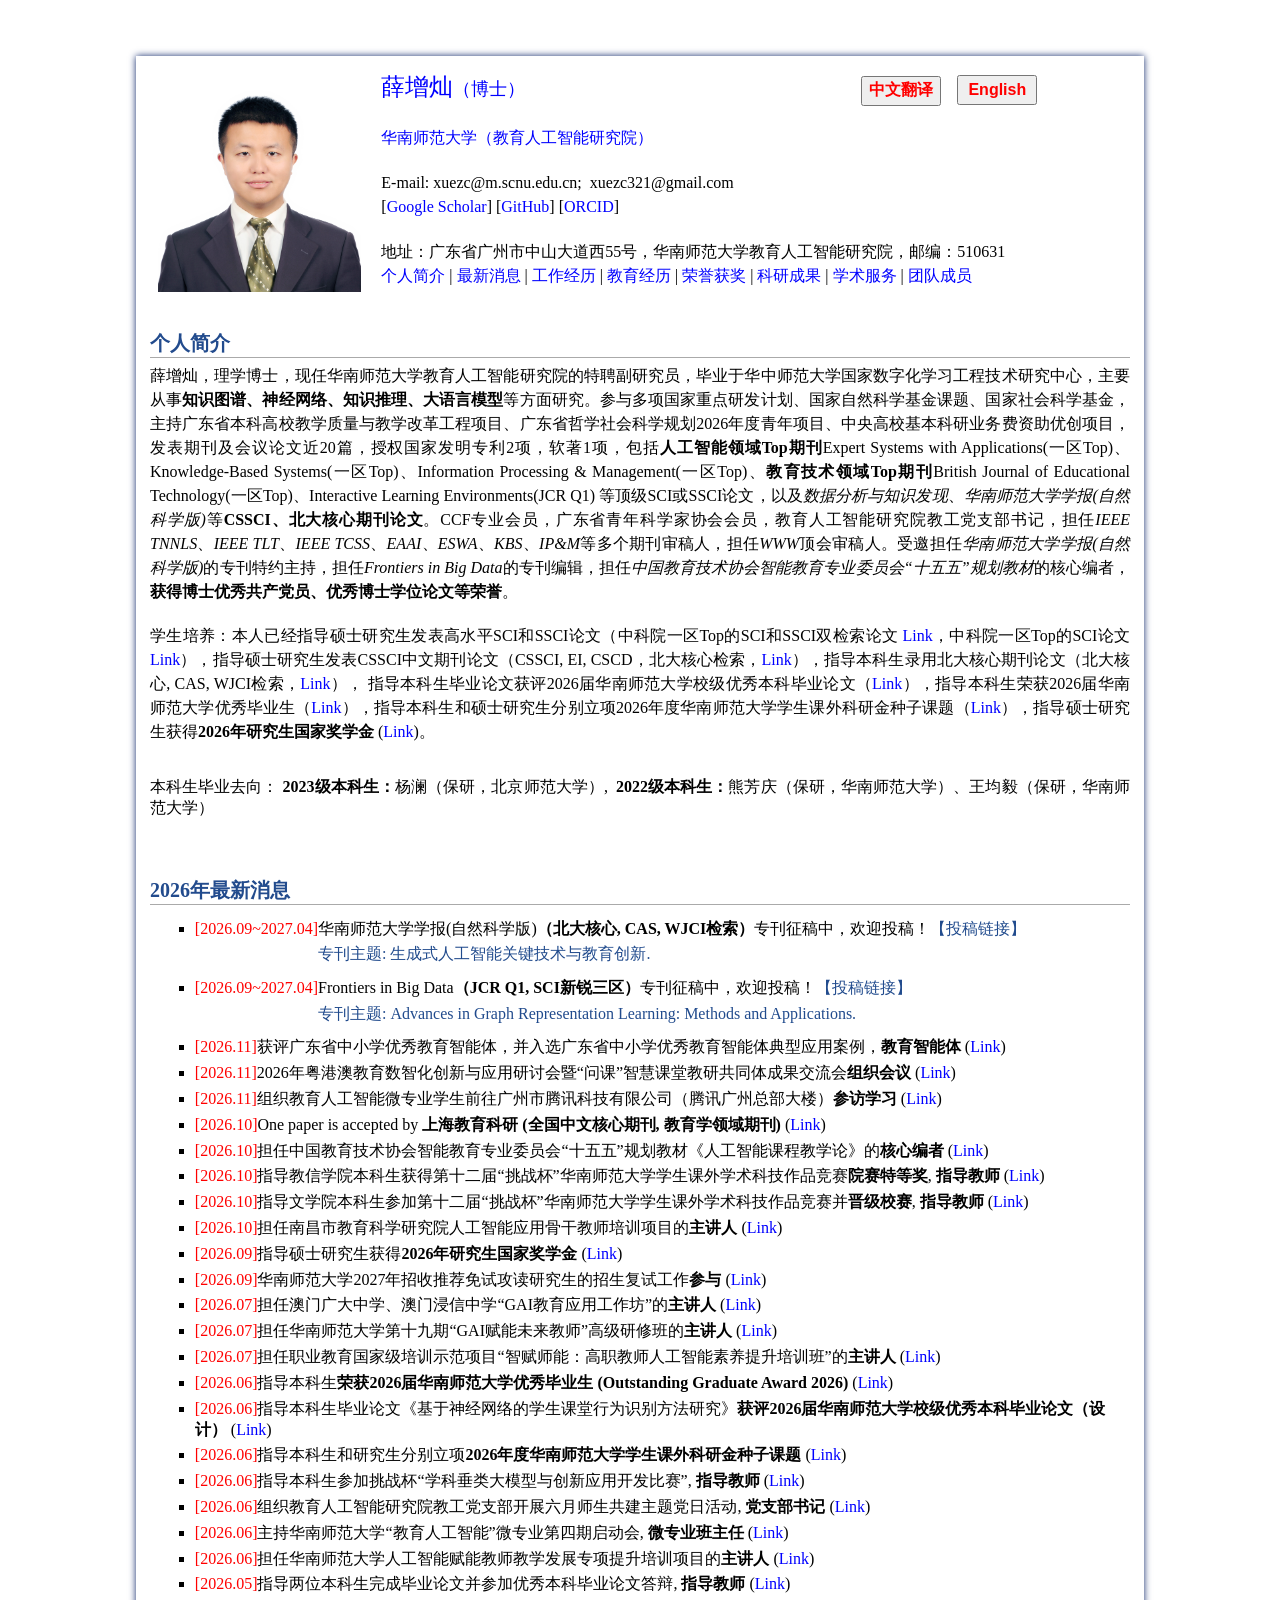
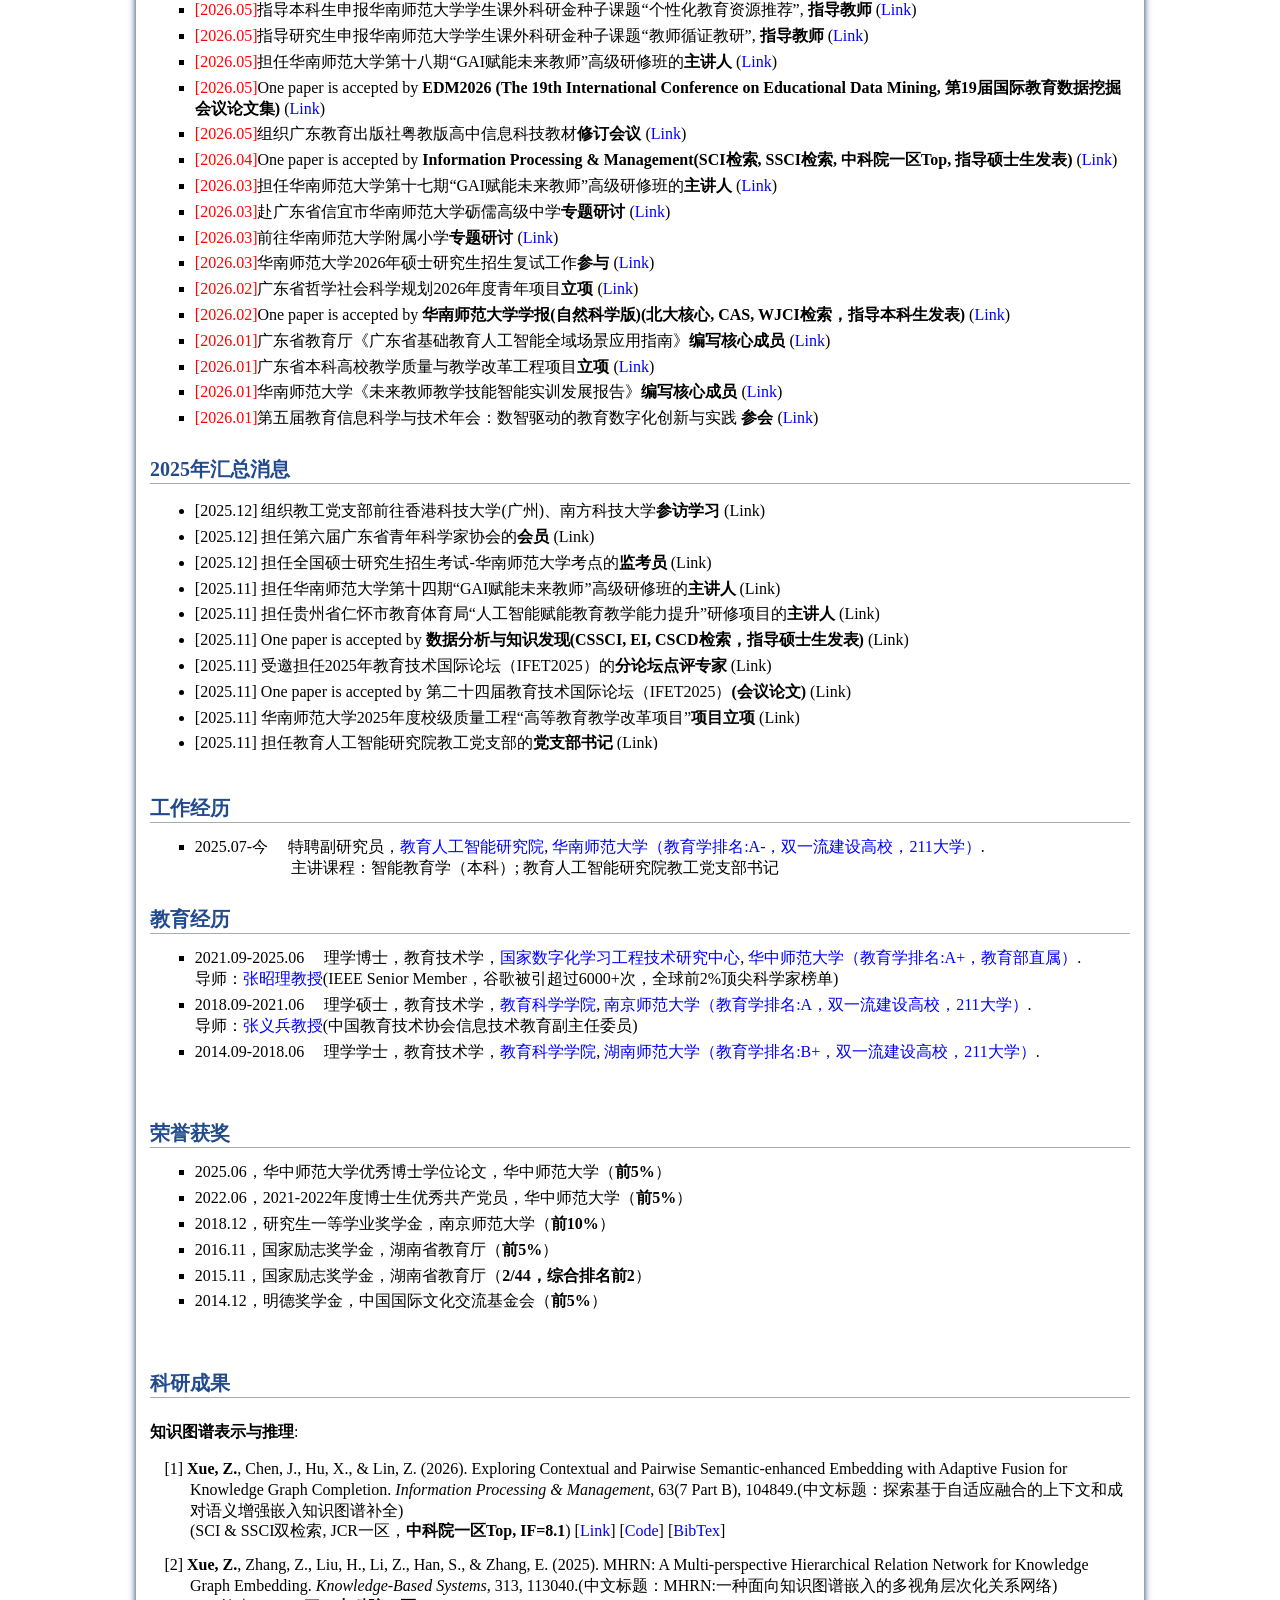
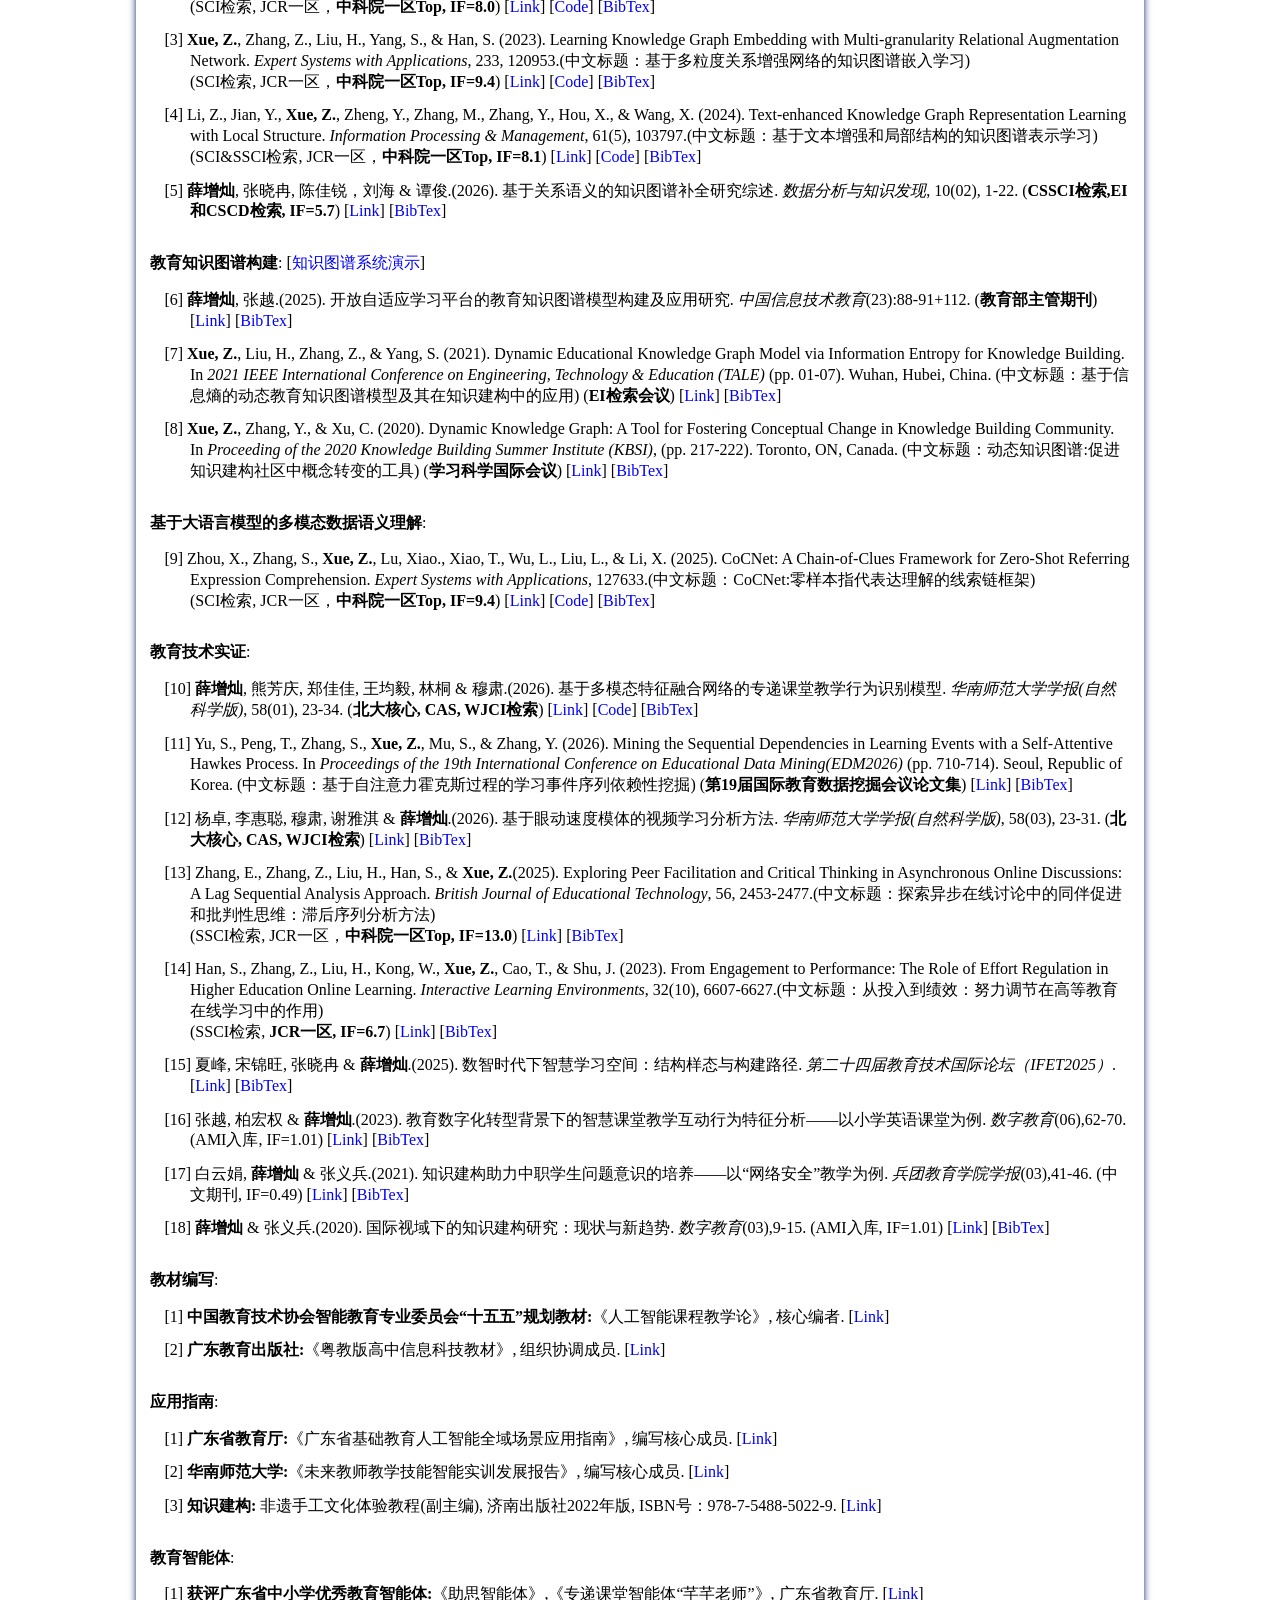
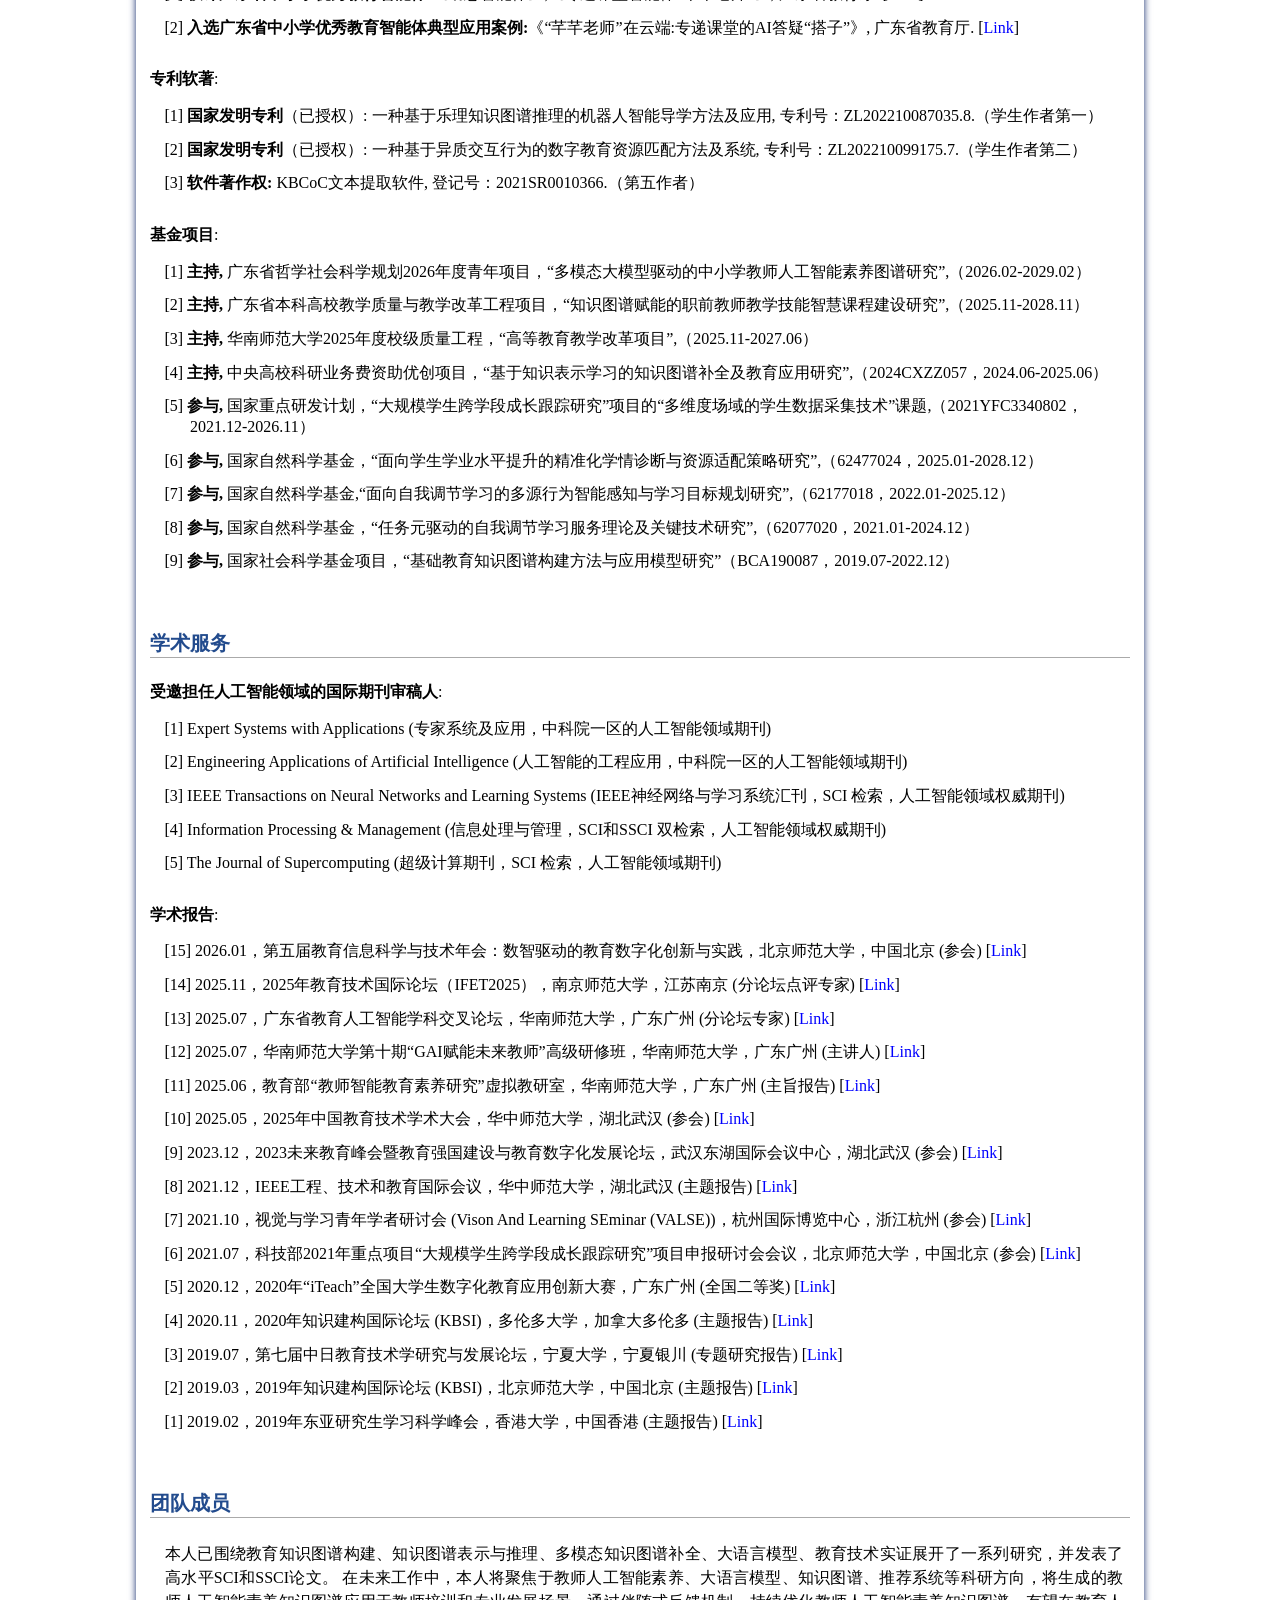
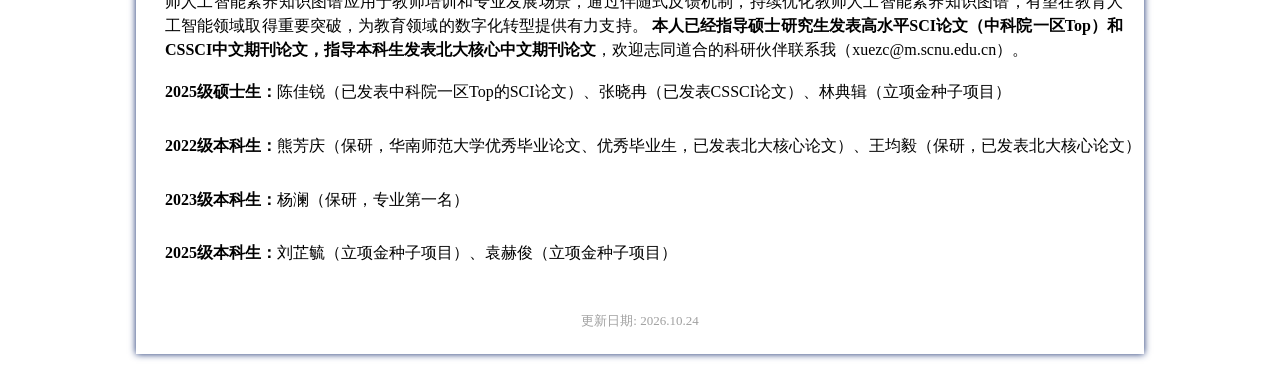
==== index.html @ 6c855728 "Update index.html" ====
<!DOCTYPE html PUBLIC "-//W3C//DTD XHTML 1.1//EN" "http://www.w3.org/TR/xhtml11/DTD/xhtml11.dtd">
<html xmlns="http://www.w3.org/1999/xhtml" xml:lang="en">
<head>
<meta name="robots" content="index, follow" />
<meta name="generator" content="jemdoc, see http://jemdoc.jaboc.net/" />
<meta http-equiv="Content-Type" content="text/html;charset=utf-8" />
<meta name="keywords" content="Zengcan Xue, Central China Normal University">
<link rel="stylesheet" href="./Files/jemdoc.css" type="text/css" />
<script src="jquery.min.js"></script>
<link rel="shortcut icon" href="./Files/favicon.ico">
<title>Zengcan Xue</title>
</head>
 
 
<body>

<a id="home" class="anchor"></a>
<div id="container"> 
<div class="container"> 

<table class="imgtable"><tr><td>

<a href="./"><img src="./Files/Zengcan_Xue.jpg" alt="" height="215px" /></a>&nbsp;</td>
<!-- <td align="left"><p><a href="./"><font size="5">薛增灿</font><font size="4"; font style="font-family:Microsoft YaHei">（博士研究生）</font><font size="4"></font></a><br /> -->
<td align="left"><p><a href="./"><font size="5">薛增灿</font><font size="4"; font style="font-family:Microsoft YaHei">（博士）</font></a>&emsp;&emsp;&emsp;&emsp;&emsp;&emsp;&emsp;&emsp;&emsp;&emsp;&emsp;&emsp;&emsp;&emsp;&emsp;&emsp;&emsp;&emsp;&emsp;&emsp;&emsp;<a href="./"><button style="height:30px; width:80px;"><font size="3" color="red"><b>中文翻译</b></font></button></a>&emsp;<a href="./eng.html"><button style="height:30px; width:80px;"><font size="3" color="red"><b>English</b></font></button></a><br />
<br />

<font style="line-height:1.5;">
<a href="https://www.scnu.edu.cn/" target="_blank">华南师范大学</a><a href="http://aied.scnu.edu.cn/" target="_blank">（教育人工智能研究院）</a><br />
<!-- <a href="http://nercel.ccnu.edu.cn/" target="_blank">国家数字化学习工程技术研究中心</a><br /> -->
</font>
<br />

<font style="line-height:1.5;">
E-mail: xuezc@m.scnu.edu.cn;&nbsp;&nbsp;xuezc321@gmail.com <br />
[<a href="https://scholar.google.com/citations?user=dB3uz4kAAAAJ&hl=en&oi=ao" target="_blank">Google Scholar</a>]
[<a href="https://github.com/zengcanxue/" target="_blank">GitHub</a>]
[<a href="https://orcid.org/0000-0002-0703-6036" target="_blank">ORCID</a>]

<!-- [<a href= "./Files/Zengcan_CV.pdf" target="_blank">中文简历PDF</a>]<br /> -->
<br />
</font>
<br />

<font style="line-height:1.5;">
地址：广东省广州市中山大道西55号，华南师范大学教育人工智能研究院，邮编：510631<br />
<class="staffshortcut">
 <A HREF="#Introduction">个人简介</A> |
 <A HREF="#News">最新消息</A> |
 <A HREF="#Work">工作经历</A> |
 <A HREF="#Education">教育经历</A> |
 <A HREF="#Awards">荣誉获奖</A> |
 <A HREF="#Publications">科研成果</A> |
 <!--<A HREF="#Future">未来研究</A> |-->
 <A HREF="#Services">学术服务</A> |
  <A HREF="#Students">团队成员</A> 
</font>
<br />
 

</td></tr></table>


<A NAME="Introduction"><h2>个人简介</h2></A>
<p style="text-align:justify; text-justify:inter-ideograph;">
<font style="line-height:1.5;">
薛增灿，理学博士，现任华南师范大学教育人工智能研究院的特聘副研究员，毕业于华中师范大学国家数字化学习工程技术研究中心，主要从事<b>知识图谱、神经网络、知识推理、大语言模型</b>等方面研究。参与多项国家重点研发计划、国家自然科学基金课题、国家社会科学基金，主持广东省本科高校教学质量与教学改革工程项目、广东省哲学社会科学规划2026年度青年项目、中央高校基本科研业务费资助优创项目，发表期刊及会议论文近20篇，授权国家发明专利2项，软著1项，包括<b>人工智能领域Top期刊</b>Expert Systems with Applications(一区Top)、Knowledge-Based Systems(一区Top)、Information Processing & Management(一区Top)、<b>教育技术领域Top期刊</b>British Journal of Educational Technology(一区Top)、Interactive Learning Environments(JCR Q1) 等顶级SCI或SSCI论文，以及<i>数据分析与知识发现</i>、<i>华南师范大学学报(自然科学版)</i>等<b>CSSCI、北大核心期刊论文</b>。CCF专业会员，广东省青年科学家协会会员，教育人工智能研究院教工党支部书记，担任<i>IEEE TNNLS</i>、<i>IEEE TLT</i>、<i>IEEE TCSS</i>、<i>EAAI</i>、<i>ESWA</i>、<i>KBS</i>、<i>IP&M</i>等多个期刊审稿人，担任<i>WWW</i>顶会审稿人。受邀担任<i>华南师范大学学报(自然科学版)</i>的专刊特约主持，担任<i>Frontiers in Big Data</i>的专刊编辑，担任<i>中国教育技术协会智能教育专业委员会“十五五”规划教材</i>的核心编者，<b>获得博士优秀共产党员、优秀博士学位论文等荣誉</b>。
</font>
<br/>
<br/>
<font style="line-height:1.5;">
学生培养：本人已经指导硕士研究生发表高水平SCI和SSCI论文（中科院一区Top的SCI和SSCI双检索论文 <a href="https://www.sciencedirect.com/science/article/pii/S0306457326002402" target="_blank">Link</a>，中科院一区Top的SCI论文 <a href="https://doi.org/10.1016/j.eswa.2025.127633" target="_blank">Link</a>），指导硕士研究生发表CSSCI中文期刊论文（CSSCI, EI, CSCD，北大核心检索，<a href="https://kns.cnki.net/kcms2/article/abstract?v=Jz5IuRg0t00qOaE8B2vV1NI0uGMBuKO5TXzwONFJlWpHMwQhNzYSnb8H0MWw3aN_8jAm45rh27cLYdLhxSb_n9RW2fpgFsH2IvSWLrShPOfHFBR6bCMyisrPWB6TLQDvsoUJpEBCiCn0gcq2G5BkG4WHeTFyDZqblWwVcbQ0Ucm1uar3Nib1lA==&uniplatform=NZKPT&language=CHS" target="_blank">Link</a>），指导本科生录用北大核心期刊论文（北大核心, CAS, WJCI检索，<a href="https://kns.cnki.net/kcms2/article/abstract?v=Omth-A4cfW8BmVZ5CAUQNZ56dzGfHE8_13Sm17bN_2MuZ6y2biBBtGRUne25nlgehoUlIAHpu5E6QihSa3vQSSGb6EAKPgG9rXBCT891HOFe0eBJECBEwxuKi8D3rgzMcvb-wVkEdJu-21Y0lCBiKxcYEa39FBMUYQfR-XjJ7TYhkEr_bkqvSg==&uniplatform=NZKPT&language=CHS" target="_blank">Link</a>），
指导本科生毕业论文获评2026届华南师范大学校级优秀本科毕业论文（<a href="https://jw.scnu.edu.cn/" target="_blank">Link</a>），指导本科生荣获2026届华南师范大学优秀毕业生（<a href="https://jw.scnu.edu.cn/" target="_blank">Link</a>），指导本科生和硕士研究生分别立项2026年度华南师范大学学生课外科研金种子课题（<a href="https://youth.scnu.edu.cn/announce/2026/0605/19090.html" target="_blank">Link</a>），指导硕士研究生获得<b>2026年研究生国家奖学金</b> (<a href="https://statics.scnu.edu.cn/pics/xsb/2025/0704/1751593752340362.pdf" target="_blank">Link</a>)。
</font>
 

<p style="text-align:justify; text-justify:inter-ideograph; padding-top:20px">
 本科生毕业去向：
    <b>2023级本科生：</b>杨澜（保研，北京师范大学）,&nbsp;
    <b>2022级本科生：</b>熊芳庆（保研，华南师范大学）、王均毅（保研，华南师范大学）
</p>

 
</p>
<br />

 
<A NAME="News"><h2>2026年最新消息</h2></A>
<ul>
<li> <font color="#FF0000">[2026.09~2027.04]</font>华南师范大学学报(自然科学版)<b>（北大核心, CAS, WJCI检索）</b>专刊征稿中，欢迎投稿！<a href="https://hnsf.cbpt.cnki.net/EditorE2N/index.aspx?t=1" target="_blank" style="color:#214b8d;">【投稿链接】</a></li>

<p>&nbsp;&nbsp;&nbsp;&nbsp;&nbsp;&nbsp;&nbsp;&nbsp;&nbsp;&nbsp;&nbsp;&nbsp;&nbsp;&nbsp;&nbsp;&nbsp;&nbsp;&nbsp;&nbsp;&nbsp;&nbsp;&nbsp;&nbsp;&nbsp;&nbsp;&nbsp;&nbsp;&nbsp;&nbsp;&nbsp;&nbsp;&nbsp;<a href="https://mp.weixin.qq.com/s/dhhjIxpAhI9_5QtCAtpYKg?scene=1" target="_blank" style="color:#214b8d;">专刊主题: 生成式人工智能关键技术与教育创新.</a></p>

<li> <font color="#FF0000">[2026.09~2027.04]</font>Frontiers in Big Data<b>（JCR Q1, SCI新锐三区）</b>专刊征稿中，欢迎投稿！<a href="https://www.frontiersin.org/research-topics/86587/advances-in-graph-representation-learning-methods-and-applications" target="_blank" style="color:#214b8d;">【投稿链接】</a></li>

<p>&nbsp;&nbsp;&nbsp;&nbsp;&nbsp;&nbsp;&nbsp;&nbsp;&nbsp;&nbsp;&nbsp;&nbsp;&nbsp;&nbsp;&nbsp;&nbsp;&nbsp;&nbsp;&nbsp;&nbsp;&nbsp;&nbsp;&nbsp;&nbsp;&nbsp;&nbsp;&nbsp;&nbsp;&nbsp;&nbsp;&nbsp;&nbsp;<a href="https://mp.weixin.qq.com/s/-kBjruR7-q_QPgoQYM0x0g" target="_blank" style="color:#214b8d;">专刊主题: Advances in Graph Representation Learning: Methods and Applications.</a></p>
 
 <!--<li> <font color="#FF0000">[2026.08]</font>One paper is accepted by <b>华南师范大学学报(自然科学版)(北大核心, CAS, WJCI检索)</b> (<a href="https://kns.cnki.net/kcms2/article/abstract?v=aklyyih3bOfx5nlSkutKYuiJFiMiVUjAxCIxG3WybQVW0e2ov8IcUd7Oj8bmKcLYLIyPll8EdSq4kB_IhNko5zE2PCiQjnVkNBuxwek0f1eHakAyDch667L7RoP3UAOiPR64fKur-weh_jKK8OSEWqh9GYoyNCu2HJZAwy-ke30fee_-aMWuow==&uniplatform=NZKPT&language=CHS" target="_blank">Link</a>) </li>-->
 <li> <font color="#FF0000">[2026.11]</font>获评广东省中小学优秀教育智能体，并入选广东省中小学优秀教育智能体典型应用案例，<b>教育智能体</b> (<a href="https://edu.gd.gov.cn/zwgknew/gsgg/content/post_4978723.html" target="_blank">Link</a>) </li>
 
 <li> <font color="#FF0000">[2026.11]</font>2026年粤港澳教育数智化创新与应用研讨会暨“问课”智慧课堂教研共同体成果交流会<b>组织会议</b> (<a href="http://gd.news.cn/20261108/170afb16802241ccbb5617ad156cd0df/c.html" target="_blank">Link</a>) </li>
 
 <li> <font color="#FF0000">[2026.11]</font>组织教育人工智能微专业学生前往广州市腾讯科技有限公司（腾讯广州总部大楼）<b>参访学习</b> (<a href="https://www.tencent.com/" target="_blank">Link</a>) </li>

 <li> <font color="#FF0000">[2026.10]</font>One paper is accepted by <b>上海教育科研 (全国中文核心期刊, 教育学领域期刊)</b> (<a href="https://navi.cnki.net/knavi/detail?p=aheN1OJ9hiUxdtqmoTFsPtIbt1MlkB3kwPOrSA44vLWgd0QzJFfJoEnbNgJgWhK1yrw80gpbq4keh6lcQViwl5kylCPAuWpiv_0KrONdnCk=" target="_blank">Link</a>) </li>

 <li> <font color="#FF0000">[2026.10]</font>担任中国教育技术协会智能教育专业委员会“十五五”规划教材《人工智能课程教学论》的<b>核心编者</b> (<a href="https://mp.weixin.qq.com/s/7NY-LtolZcdZoAGtXkT17g" target="_blank">Link</a>) </li>

 <li> <font color="#FF0000">[2026.10]</font>指导教信学院本科生获得第十二届“挑战杯”华南师范大学学生课外学术科技作品竞赛<b>院赛特等奖</b>, <b>指导教师</b> (<a href="https://youth.scnu.edu.cn/announce/2026/0929/19293.html" target="_blank">Link</a>) </li>

 <li> <font color="#FF0000">[2026.10]</font>指导文学院本科生参加第十二届“挑战杯”华南师范大学学生课外学术科技作品竞赛并<b>晋级校赛</b>, <b>指导教师</b> (<a href="https://youth.scnu.edu.cn/announce/2026/0929/19293.html" target="_blank">Link</a>) </li>

 <li> <font color="#FF0000">[2026.10]</font>担任南昌市教育科学研究院人工智能应用骨干教师培训项目的<b>主讲人</b> (<a href="https://ncjy.nceduc.cn/info/1059/1415.htm" target="_blank">Link</a>) </li>

 <li> <font color="#FF0000">[2026.09]</font>指导硕士研究生获得<b>2026年研究生国家奖学金</b> (<a href="https://statics.scnu.edu.cn/pics/xsb/2025/0704/1751593752340362.pdf" target="_blank">Link</a>) </li>

 <li> <font color="#FF0000">[2026.09]</font>华南师范大学2027年招收推荐免试攻读研究生的招生复试工作<b>参与</b> (<a href="http://site.scnu.edu.cn/a/20260916/2352.html" target="_blank">Link</a>) </li>

 <li> <font color="#FF0000">[2026.07]</font>担任澳门广大中学、澳门浸信中学“GAI教育应用工作坊”的<b>主讲人</b> (<a href="http://aied.scnu.edu.cn/a/20260725/887.html" target="_blank">Link</a>) </li>

<li> <font color="#FF0000">[2026.07]</font>担任华南师范大学第十九期“GAI赋能未来教师”高级研修班的<b>主讲人</b> (<a href="http://aied.scnu.edu.cn/a/20260723/845.html" target="_blank">Link</a>) </li>

<li> <font color="#FF0000">[2026.07]</font>担任职业教育国家级培训示范项目“智赋师能：高职教师人工智能素养提升培训班”的<b>主讲人</b> (<a href="https://teacher.vocational.smartedu.cn/h/subject/pxsfxm/" target="_blank">Link</a>) </li>

<li> <font color="#FF0000">[2026.06]</font>指导本科生<b>荣获2026届华南师范大学优秀毕业生 (Outstanding Graduate Award 2026)</b> (<a href="https://jw.scnu.edu.cn/" target="_blank">Link</a>) </li>

<li> <font color="#FF0000">[2026.06]</font>指导本科生毕业论文《基于神经网络的学生课堂行为识别方法研究》<b>获评2026届华南师范大学校级优秀本科毕业论文（设计）</b> (<a href="https://jw.scnu.edu.cn/" target="_blank">Link</a>) </li>

<li> <font color="#FF0000">[2026.06]</font>指导本科生和研究生分别立项<b>2026年度华南师范大学学生课外科研金种子课题</b> (<a href="https://youth.scnu.edu.cn/announce/2026/0605/19090.html" target="_blank">Link</a>) </li>

<li> <font color="#FF0000">[2026.06]</font>指导本科生参加挑战杯“学科垂类大模型与创新应用开发比赛”, <b>指导教师</b> (<a href="https://youth.scnu.edu.cn/announce/2026/0430/19032.html" target="_blank">Link</a>) </li>

<li> <font color="#FF0000">[2026.06]</font>组织教育人工智能研究院教工党支部开展六月师生共建主题党日活动, <b>党支部书记</b> (<a href="http://aied.scnu.edu.cn/a/20260626/833.html" target="_blank">Link</a>) </li>

<li> <font color="#FF0000">[2026.06]</font>主持华南师范大学“教育人工智能”微专业第四期启动会, <b>微专业班主任</b> (<a href="http://aied.scnu.edu.cn/a/20260616/829.html" target="_blank">Link</a>) </li>
 
<li> <font color="#FF0000">[2026.06]</font>担任华南师范大学人工智能赋能教师教学发展专项提升培训项目的<b>主讲人</b> (<a href="https://news.scnu.edu.cn/73081/4" target="_blank">Link</a>) </li>

<li> <font color="#FF0000">[2026.05]</font>指导两位本科生完成毕业论文并参加优秀本科毕业论文答辩, <b>指导教师</b> (<a href="https://lib.scnu.edu.cn/resource/xueweilunwen/guancangzhibenxueweilunwenfenb/" target="_blank">Link</a>) </li>

<li> <font color="#FF0000">[2026.05]</font>指导本科生申报华南师范大学学生课外科研金种子课题“个性化教育资源推荐”, <b>指导教师</b> (<a href="https://youth.scnu.edu.cn/announce/2026/0407/19006.html" target="_blank">Link</a>) </li>

<li> <font color="#FF0000">[2026.05]</font>指导研究生申报华南师范大学学生课外科研金种子课题“教师循证教研”, <b>指导教师</b> (<a href="https://youth.scnu.edu.cn/announce/2026/0407/19006.html" target="_blank">Link</a>) </li>
 
<li> <font color="#FF0000">[2026.05]</font>担任华南师范大学第十八期“GAI赋能未来教师”高级研修班的<b>主讲人</b> (<a href="http://aied.scnu.edu.cn/a/20260518/809.html" target="_blank">Link</a>) </li>

<li> <font color="#FF0000">[2026.05]</font>One paper is accepted by <b>EDM2026 (The 19th International Conference on Educational Data Mining, 第19届国际教育数据挖掘会议论文集)</b> (<a href="https://educationaldatamining.org/wp-content/uploads/2026/proceedings/2026.EDM.poster-demo-papers/2026.EDM.poster-demo-papers.383.pdf" target="_blank">Link</a>) </li>

<li> <font color="#FF0000">[2026.05]</font>组织广东教育出版社粤教版高中信息科技教材<b>修订会议</b> (<a href="http://aied.scnu.edu.cn/a/20260512/830.html" target="_blank">Link</a>) </li>

<li> <font color="#FF0000">[2026.04]</font>One paper is accepted by <b>Information Processing & Management(SCI检索, SSCI检索, 中科院一区Top, 指导硕士生发表)</b> (<a href="https://www.sciencedirect.com/science/article/pii/S0306457326002402" target="_blank">Link</a>) </li>

<li> <font color="#FF0000">[2026.03]</font>担任华南师范大学第十七期“GAI赋能未来教师”高级研修班的<b>主讲人</b> (<a href="http://aied.scnu.edu.cn/a/20260330/782.html" target="_blank">Link</a>) </li>

<li> <font color="#FF0000">[2026.03]</font>赴广东省信宜市华南师范大学砺儒高级中学<b>专题研讨</b> (<a href="http://aied.scnu.edu.cn/a/20260326/777.html" target="_blank">Link</a>) </li>

<li> <font color="#FF0000">[2026.03]</font>前往华南师范大学附属小学<b>专题研讨</b> (<a href="http://hnsdfx.scnu.edu.cn/" target="_blank">Link</a>) </li>

<li> <font color="#FF0000">[2026.03]</font>华南师范大学2026年硕士研究生招生复试工作<b>参与</b> (<a href="https://yz.scnu.edu.cn/" target="_blank">Link</a>) </li>

<li> <font color="#FF0000">[2026.02]</font>广东省哲学社会科学规划2026年度青年项目<b>立项</b> (<a href="http://www.gdpplgopss.org.cn/" target="_blank">Link</a>) </li>

<li> <font color="#FF0000">[2026.02]</font>One paper is accepted by <b>华南师范大学学报(自然科学版)(北大核心, CAS, WJCI检索，指导本科生发表)</b> (<a href="https://kns.cnki.net/kcms2/article/abstract?v=Omth-A4cfW8BmVZ5CAUQNZ56dzGfHE8_13Sm17bN_2MuZ6y2biBBtGRUne25nlgehoUlIAHpu5E6QihSa3vQSSGb6EAKPgG9rXBCT891HOFe0eBJECBEwxuKi8D3rgzMcvb-wVkEdJu-21Y0lCBiKxcYEa39FBMUYQfR-XjJ7TYhkEr_bkqvSg==&uniplatform=NZKPT&language=CHS" target="_blank">Link</a>) </li>

<li> <font color="#FF0000">[2026.01]</font>广东省教育厅《广东省基础教育人工智能全域场景应用指南》<b>编写核心成员</b> (<a href="https://edu.gd.gov.cn/zwgknew/jyzcfg/dfjyzcfg/content/post_4833995.html" target="_blank">Link</a>) </li>

<li> <font color="#FF0000">[2026.01]</font>广东省本科高校教学质量与教学改革工程项目<b>立项</b> (<a href="https://edu.gd.gov.cn/" target="_blank">Link</a>) </li>

<li> <font color="#FF0000">[2026.01]</font>华南师范大学《未来教师教学技能智能实训发展报告》<b>编写核心成员</b> (<a href="https://www.sgpjbg.com.cn/baogao/870622.html" target="_blank">Link</a>) </li>

<li> <font color="#FF0000">[2026.01]</font>第五届教育信息科学与技术年会：数智驱动的教育数字化创新与实践&nbsp;<b>参会</b> (<a href="https://mp.weixin.qq.com/s/wQDVW_MfgZB4-WcETw2MVQ" target="_blank">Link</a>) </li>

</ul>



 <a name="News"><h2><i class="fa-solid fa-newspaper"></i> 2025年汇总消息</h2></a>

<div style="max-height: 260px; overflow-y: auto;">

<ul style="text-align:justify; text-justify:inter-ideograph; padding-left:40px; padding-right:20px; list-style: disc;">

<li> <font color="#000000">[2025.12]</font> 组织教工党支部前往香港科技大学(广州)、南方科技大学<b>参访学习</b> (<a href="http://aied.scnu.edu.cn/a/20251204/695.html" target="_blank" style="color: #000000;">Link</a>) </li>

 <li> <font color="#000000">[2025.12]</font> 担任第六届广东省青年科学家协会的<b>会员</b> (<a href="https://mp.weixin.qq.com/s/m10f8Ex7FhV9YHoMFIMikw" target="_blank" style="color: #000000;">Link</a>) </li>

<li> <font color="#000000">[2025.12]</font> 担任全国硕士研究生招生考试-华南师范大学考点的<b>监考员</b> (<a href="https://yz.scnu.edu.cn/" target="_blank" style="color: #000000;">Link</a>) </li>

<li> <font color="#000000">[2025.11]</font> 担任华南师范大学第十四期“GAI赋能未来教师”高级研修班的<b>主讲人</b> (<a href="http://aied.scnu.edu.cn/a/20251130/692.html" target="_blank" style="color: #000000;">Link</a>) </li>

<li> <font color="#000000">[2025.11]</font> 担任贵州省仁怀市教育体育局“人工智能赋能教育教学能力提升”研修项目的<b>主讲人</b> (<a href="https://rh.gov.cn/jgsz/bmpd/sjyj/dwzz/" target="_blank" style="color: #000000;">Link</a>) </li>
 
<li> <font color="#000000">[2025.11]</font> One paper is accepted by <b>数据分析与知识发现(CSSCI, EI, CSCD检索，指导硕士生发表)</b> (<a href="https://kns.cnki.net/kcms2/article/abstract?v=4J3GFaKSuTPtAcPcg8SncVsHCBHm0IN8LKBHS2iv0HDD3ISMCh7zM_R4s8PhmEFOmpOxs0I8zEM-2QdO4QnB24l-OvXuX_URyS4gmb4ZG_d0zRKYf_pKcIS5FNmXE5yumV6nYaBSI0MEknJ7J0DN9JAE1ub8ciO07s_XvD5RbGfNRUjq727tFg==&uniplatform=NZKPT&language=CHS" target="_blank" style="color: #000000;">Link</a>) </li>

<li> <font color="#000000">[2025.11]</font> 受邀担任2025年教育技术国际论坛（IFET2025）的<b>分论坛点评专家</b> (<a href="https://mp.weixin.qq.com/s/NnG1fCHBuwbE2eyYQIQ7dw" target="_blank" style="color: #000000;">Link</a>) </li>

<li> <font color="#000000">[2025.11]</font> One paper is accepted by 第二十四届教育技术国际论坛（IFET2025）<b>(会议论文)</b> (<a href="https://mp.weixin.qq.com/s/yNY8xHs5YbHpkCQjnDAU0w" target="_blank" style="color: #000000;">Link</a>) </li>

<li> <font color="#000000">[2025.11]</font> 华南师范大学2025年度校级质量工程“高等教育教学改革项目”<b>项目立项</b> (<a href="https://www.scnu.edu.cn/" target="_blank" style="color: #000000;">Link</a>) </li>

<li> <font color="#000000">[2025.11]</font> 担任教育人工智能研究院教工党支部的<b>党支部书记</b> (<a href="http://aied.scnu.edu.cn/a/20251105/673.html" target="_blank" style="color: #000000;">Link</a>) </li>
 
<li> <font color="#000000">[2025.10]</font> 担任广东省高校青教赛优秀代表“人工智能教学应用能力提升”专题研修班的<b>主讲人</b> (<a href="https://mp.weixin.qq.com/s/W19qKcfd3hMhwZGW5D89-w" target="_blank" style="color: #000000;">Link</a>) </li>

<li> <font color="#000000">[2025.09]</font> 担任广东省高等教育学会教育技术专业委员会的<b>理事</b> (<a href="https://www.gdgjxh.org.cn/details/4040.html" target="_blank" style="color: #000000;">Link</a>) </li>

<li> <font color="#000000">[2025.08]</font> One paper is accepted by 中国信息技术教育<b>(教育部主管期刊)</b> (<a href="https://kns.cnki.net/kcms2/article/abstract?v=lqoStndJ5wF5SSUcrYmoEZy3ZaynTfHdqIKILXC3cyN8u0xFBYUmFsk7SbX-PkdlB3rU3JsVt7jzi79hA5sHmi6rUoOkk64ToUQ2W0MVFxIjaHjyALLZlniKbbtSEnqeJuddQyYFppXzsOw9dtgV5Gnz45lUV94yZXk9ukZb0sMUckIVcqILvw==&uniplatform=NZKPT&language=CHS" style="color: #000000;">Link</a>) </li>
 
<li> <font color="#000000">[2025.08]</font> 担任华南师范大学第十一期“GAI赋能未来教师”高级研修班的<b>主讲人</b> (<a href="http://aied.scnu.edu.cn/a/20250803/641.html" target="_blank" style="color: #000000;">Link</a>) </li>
 
<li> <font color="#000000">[2025.07]</font> 受邀担任广东省教育人工智能学科交叉论坛的<b>分论坛专家</b> (<a href="https://mp.weixin.qq.com/s/wVJfPs8TxQmx-kdBRjMo7w" target="_blank" style="color: #000000;">Link</a>) </li>
 
<li> <font color="#000000">[2025.07]</font> 担任华南师范大学第十期“GAI赋能未来教师”高级研修班的<b>主讲人</b> (<a href="https://mp.weixin.qq.com/s/M1EvNzXKsUXEMOIXhBNDDA" target="_blank" style="color: #000000;">Link</a>) </li>

<li> <font color="#000000">[2025.06]</font> 应教育部“教师智能教育素养研究”虚拟教研室邀请做<b>主旨报告</b> (<a href="http://aied.scnu.edu.cn/a/20250607/596.html" target="_blank" style="color: #000000;">Link</a>) </li>
 
<li> <font color="#000000">[2025.06]</font> 博士毕业论文《基于多视角关系语义的知识图谱补全方法研究》被评为<b>华中师范大学优秀博士学位论文</b> (<a href="https://www.ccnu.edu.cn/" target="_blank" style="color: #000000;">Link</a>) </li>

<li> <font color="#000000">[2025.05]</font> 博士毕业论文《基于多视角关系语义的知识图谱补全方法研究》盲审、答辩<b>全优</b> (<a href="https://www.ccnu.edu.cn/" target="_blank" style="color: #000000;">Link</a>) </li>
 
<li> <font color="#000000">[2025.04]</font> One paper is accepted by <b>Expert Systems with Applications(指导硕士发表)</b> (<a href="https://doi.org/10.1016/j.eswa.2025.127633" target="_blank" style="color: #000000;">Link</a>) </li>
 
<li> <font color="#000000">[2025.03]</font> One paper is accepted by <b>British Journal of Educational Technology(教育技术顶刊)</b> (<a href="https://bera-journals.onlinelibrary.wiley.com/doi/10.1111/bjet.13583" target="_blank" style="color: #000000;">Link</a>) </li>

<li> <font color="#000000">[2025.01]</font> One paper is accepted by <b>Knowledge-Based Systems(中科院一区Top)</b> (<a href="https://www.sciencedirect.com/science/article/pii/S0950705125000875" target="_blank" style="color: #000000;">Link</a>) </li>


</ul>
</div>
<br />

<A NAME="Work"><h2>工作经历</h2></A>
<ul>
<!-- <li>2021.09-2025.06  &nbsp;&nbsp;&nbsp;&nbsp;理学博士，教育技术学，<a href="http://nercel.ccnu.edu.cn/" target="_blank">国家数字化学习工程技术研究中心</a>,
    <a href="https://www.ccnu.edu.cn/" target="_blank">华中师范大学（教育学排名:A+，教育部直属）</a>.

 
<Li>2018.09-2021.06  &nbsp;&nbsp;&nbsp;&nbsp;理学硕士，教育技术学，<a href="http://jky.njnu.edu.cn/" target="_blank">教育科学学院</a>,
    <a href="http://www.njnu.edu.cn/" target="_blank">南京师范大学（教育学排名:A，双一流建设高校，211大学）</a>
-->
 
<li>2025.07-今  &nbsp;&nbsp;&nbsp;&nbsp;特聘副研究员，<a href="http://aied.scnu.edu.cn/" target="_blank">教育人工智能研究院</a>,
    <a href="https://www.scnu.edu.cn/" target="_blank">华南师范大学（教育学排名:A-，双一流建设高校，211大学）</a>.<br>
 &nbsp;&nbsp;&nbsp;&nbsp;&nbsp;&nbsp;&nbsp;&nbsp;&nbsp;&nbsp;&nbsp;&nbsp;&nbsp;&nbsp;&nbsp;&nbsp;&nbsp;&nbsp;&nbsp;&nbsp;&nbsp;&nbsp;&nbsp;
 主讲课程：智能教育学（本科）; 教育人工智能研究院教工党支部书记
</ul>


 
<A NAME="Education"><h2>教育经历</h2></A>
<ul>
<li>2021.09-2025.06  &nbsp;&nbsp;&nbsp;&nbsp;理学博士，教育技术学，<a href="http://nercel.ccnu.edu.cn/" target="_blank">国家数字化学习工程技术研究中心</a>,
    <a href="https://www.ccnu.edu.cn/" target="_blank">华中师范大学（教育学排名:A+，教育部直属）</a>.<br>
导师：<a href="https://foaie.ccnu.edu.cn/info/1152/3770.htm" target="_blank">张昭理教授</a>(IEEE Senior Member，谷歌被引超过6000+次，全球前2%顶尖科学家榜单)

 
<Li>2018.09-2021.06  &nbsp;&nbsp;&nbsp;&nbsp;理学硕士，教育技术学，<a href="http://jky.njnu.edu.cn/" target="_blank">教育科学学院</a>,
    <a href="http://www.njnu.edu.cn/" target="_blank">南京师范大学（教育学排名:A，双一流建设高校，211大学）</a>.<br>
 
导师：<a href="https://jky.njnu.edu.cn/info/1111/6981.htm" target="_blank">张义兵教授</a>(中国教育技术协会信息技术教育副主任委员)
 
<li>2014.09-2018.06  &nbsp;&nbsp;&nbsp;&nbsp;理学学士，教育技术学，<a href="https://jky.hunnu.edu.cn/" target="_blank">教育科学学院</a>,
<!--    <a href="http://zhxy.hubu.edu.cn/" target="_blank">Faculty of Resources and Environment Science</a>, -->
    <a href="https://www.hunnu.edu.cn/" target="_blank">湖南师范大学（教育学排名:B+，双一流建设高校，211大学）</a>.
</ul>
<br />

 

<A NAME="Awards"><h2>荣誉获奖</h2></A>
<font size="3"> 
<ul>

<!-- <li>202*.10，<font style="font-family:Microsoft YaHei">博士研究生国家奖学金，教育部（<b>1/40，全院唯一名额</b>）</font></li> -->

<li>2025.06，<font style="font-family:Microsoft YaHei">华中师范大学优秀博士学位论文，华中师范大学（<b>前5%</b>）</font></li>
 
<li>2022.06，<font style="font-family:Microsoft YaHei">2021-2022年度博士生优秀共产党员，华中师范大学（<b>前5%</b>）</font></li>

<li>2018.12，<font style="font-family:Microsoft YaHei">研究生一等学业奖学金，南京师范大学（<b>前10%</b>）</font></li>

<li>2016.11，<font style="font-family:Microsoft YaHei">国家励志奖学金，湖南省教育厅（<b>前5%</b>）</font></li>

<li>2015.11，<font style="font-family:Microsoft YaHei">国家励志奖学金，湖南省教育厅（<b>2/44，综合排名前2</b>）</font></li>

<li>2014.12，<font style="font-family:Microsoft YaHei">明德奖学金，中国国际文化交流基金会（<b>前5%</b>）</font></li>
</ul>


</font>
<br />






<A NAME="Publications"><h2>科研成果</h2></A>

<br />
<p><b>知识图谱表示与推理</b>: </p>
<font size="3">
<ul>


<p style="text-indent: -1.6rem;margin-left: 0rem;">
<span>[1] <b>Xue, Z.</b>, Chen, J., Hu, X., & Lin, Z. (2026).
Exploring Contextual and Pairwise Semantic-enhanced Embedding with Adaptive Fusion for Knowledge Graph Completion.
<i>Information Processing & Management</i>, 63(7 Part B), 104849.(中文标题：探索基于自适应融合的上下文和成对语义增强嵌入知识图谱补全)<br>
(SCI & SSCI双检索, JCR一区，<b>中科院一区Top, IF=8.1</b>)
[<a href= "https://www.sciencedirect.com/science/article/pii/S0306457326002402" target="_blank">Link</a>]
[<a href="https://github.com/ZengcanXUE/AdaCPN" target="_blank">Code</a>]
[<a href="./Files/BibTex/AdaCPN.bib" target="_blank">BibTex</a>]
</span>
</p>
 
<p style="text-indent: -1.6rem;margin-left: 0rem;">
<span>[2] <b>Xue, Z.</b>, Zhang, Z., Liu, H., Li, Z., Han, S., & Zhang, E. (2025).
MHRN: A Multi-perspective Hierarchical Relation Network for Knowledge Graph Embedding.
<i>Knowledge-Based Systems</i>, 313, 113040.(中文标题：MHRN:一种面向知识图谱嵌入的多视角层次化关系网络)<br>
(SCI检索, JCR一区，<b>中科院一区Top, IF=8.0</b>)
[<a href= "https://www.sciencedirect.com/science/article/pii/S0950705125000875" target="_blank">Link</a>]
[<a href="https://github.com/ZengcanXUE/MHRN" target="_blank">Code</a>]
[<a href="./Files/BibTex/MHRN.bib" target="_blank">BibTex</a>]
</span>
</p>

<p style="text-indent: -1.6rem;margin-left: 0rem;">
<span>[3] <b>Xue, Z.</b>, Zhang, Z., Liu, H., Yang, S., & Han, S. (2023).
Learning Knowledge Graph Embedding with Multi-granularity Relational Augmentation Network.
<i>Expert Systems with Applications</i>, 233, 120953.(中文标题：基于多粒度关系增强网络的知识图谱嵌入学习)<br>
 (SCI检索, JCR一区，<b>中科院一区Top, IF=9.4</b>)
[<a href= "https://www.sciencedirect.com/science/article/pii/S0957417423014550" target="_blank">Link</a>]
[<a href="https://github.com/ZengcanXUE/MRAN" target="_blank">Code</a>]
[<a href="./Files/BibTex/MRAN.bib" target="_blank">BibTex</a>]<br>
</span>
</p>
 
<p style="text-indent: -1.6rem;margin-left: 0rem;">
<span>[4] Li, Z., Jian, Y., <b>Xue, Z.</b>, Zheng, Y., Zhang, M., Zhang, Y., Hou, X., & Wang, X. (2024).
Text-enhanced Knowledge Graph Representation Learning with Local Structure.
<i>Information Processing & Management</i>, 61(5), 103797.(中文标题：基于文本增强和局部结构的知识图谱表示学习)<br>
(SCI&SSCI检索, JCR一区，<b>中科院一区Top, IF=8.1</b>)
[<a href= "https://www.sciencedirect.com/science/article/pii/S0306457324001560" target="_blank">Link</a>]
[<a href="https://github.com/HubuKG/TEGS" target="_blank">Code</a>]
[<a href="./Files/BibTex/TEGS.bib" target="_blank">BibTex</a>]
</span>
</p>

<p style="text-indent: -1.6rem;margin-left: 0rem;">
<span>[5] <b>薛增灿</b>, 张晓冉, 陈佳锐，刘海 & 谭俊.(2026).
基于关系语义的知识图谱补全研究综述.
<i>数据分析与知识发现</i>, 10(02), 1-22.
(<b>CSSCI检索,EI和CSCD检索, IF=5.7</b>)
[<a href="https://kns.cnki.net/kcms2/article/abstract?v=Jz5IuRg0t00qOaE8B2vV1NI0uGMBuKO5TXzwONFJlWpHMwQhNzYSnb8H0MWw3aN_8jAm45rh27cLYdLhxSb_n9RW2fpgFsH2IvSWLrShPOfHFBR6bCMyisrPWB6TLQDvsoUJpEBCiCn0gcq2G5BkG4WHeTFyDZqblWwVcbQ0Ucm1uar3Nib1lA==&uniplatform=NZKPT&language=CHS" target="_blank">Link</a>]
[<a href="./Files/BibTex/KG.bib" target="_blank">BibTex</a>]
</span>
</p>

</ul>
</font>
<br />


<p><b>教育知识图谱构建</b>: 
[<a href= "./Files/BibTex/VisualSystem.mp4" target="_blank">知识图谱系统演示</a>]
</p>
<font size="3"> 
<ul>

<p style="text-indent: -1.6rem;margin-left: 0rem;">
<span>[6] <b>薛增灿</b>, 张越.(2025).
开放自适应学习平台的教育知识图谱模型构建及应用研究.
<i>中国信息技术教育</i>(23):88-91+112.
(<b>教育部主管期刊</b>)
[<a href= "https://kns.cnki.net/kcms2/article/abstract?v=lqoStndJ5wF5SSUcrYmoEZy3ZaynTfHdqIKILXC3cyN8u0xFBYUmFsk7SbX-PkdlB3rU3JsVt7jzi79hA5sHmi6rUoOkk64ToUQ2W0MVFxIjaHjyALLZlniKbbtSEnqeJuddQyYFppXzsOw9dtgV5Gnz45lUV94yZXk9ukZb0sMUckIVcqILvw==&uniplatform=NZKPT&language=CHS" target="_blank">Link</a>]
[<a href="./Files/BibTex/XZZ.bib" target="_blank">BibTex</a>]
</span>
</p>

 <p style="text-indent: -1.6rem;margin-left: 0rem;">
<span>[7] <b>Xue, Z.</b>, Liu, H., Zhang, Z., & Yang, S. (2021).
Dynamic Educational Knowledge Graph Model via Information Entropy for Knowledge Building. In
<i>2021 IEEE International Conference on Engineering, Technology & Education (TALE)</i>
(pp. 01-07). Wuhan, Hubei, China. (中文标题：基于信息熵的动态教育知识图谱模型及其在知识建构中的应用) 
(<b>EI检索会议</b>)
[<a href= "https://ieeexplore.ieee.org/document/9678627" target="_blank">Link</a>]
[<a href="./Files/BibTex/DEKG.bib" target="_blank">BibTex</a>]
</span>
</p>


<p style="text-indent: -1.6rem;margin-left: 0rem;">
<span>[8] <b>Xue, Z.</b>, Zhang, Y., & Xu, C. (2020).
Dynamic Knowledge Graph: A Tool for Fostering Conceptual Change in Knowledge Building Community. In
<i>Proceeding of the 2020 Knowledge Building Summer Institute (KBSI)</i>,
(pp. 217-222). Toronto, ON, Canada. (中文标题：动态知识图谱:促进知识建构社区中概念转变的工具)  
(<b>学习科学国际会议</b>)
[<a href= "https://ikit.org/summerinstitute2020/index.php/conference-presentations/" target="_blank">Link</a>]
[<a href="./Files/BibTex/DKG.bib" target="_blank">BibTex</a>]
</span>
</p>
 
</ul>
</font>
<br />
 

<p><b>基于大语言模型的多模态数据语义理解</b>: </p>
<font size="3"> 
<ul>

<p style="text-indent: -1.6rem;margin-left: 0rem;">
<span>[9] Zhou, X., Zhang, S., <b>Xue, Z.</b>, Lu, Xiao., Xiao, T., Wu, L., Liu, L., & Li, X. (2025). 
CoCNet: A Chain-of-Clues Framework for Zero-Shot Referring Expression Comprehension.
<i>Expert Systems with Applications</i>, 127633.(中文标题：CoCNet:零样本指代表达理解的线索链框架)<br>
(SCI检索, JCR一区，<b>中科院一区Top, IF=9.4</b>)
[<a href= "https://doi.org/10.1016/j.eswa.2025.127633" target="_blank">Link</a>]
[<a href="https://github.com/CoCNetHub/CoCNet-main" target="_blank">Code</a>]
[<a href="./Files/BibTex/CoCNet.bib" target="_blank">BibTex</a>]
</span>
</p>

</ul>
</font>
<br />



 <p><b>教育技术实证</b>: </p>
<font size="3"> 
<ul>

<p style="text-indent: -1.6rem;margin-left: 0rem;">
<span>[10] <b>薛增灿</b>, 熊芳庆, 郑佳佳, 王均毅, 林桐 & 穆肃.(2026).
基于多模态特征融合网络的专递课堂教学行为识别模型.
<i>华南师范大学学报(自然科学版)</i>, 58(01), 23-34.
(<b>北大核心, CAS, WJCI检索</b>)
[<a href= "https://kns.cnki.net/kcms2/article/abstract?v=Omth-A4cfW8BmVZ5CAUQNZ56dzGfHE8_13Sm17bN_2MuZ6y2biBBtGRUne25nlgehoUlIAHpu5E6QihSa3vQSSGb6EAKPgG9rXBCT891HOFe0eBJECBEwxuKi8D3rgzMcvb-wVkEdJu-21Y0lCBiKxcYEa39FBMUYQfR-XjJ7TYhkEr_bkqvSg==&uniplatform=NZKPT&language=CHS" target="_blank">Link</a>]
[<a href="https://github.com/ZengcanXUE/MFFN" target="_blank">Code</a>]
[<a href="./Files/BibTex/XXZWLM.bib" target="_blank">BibTex</a>]
</span>
</p>

<p style="text-indent: -1.6rem;margin-left: 0rem;">
<span>[11] Yu, S., Peng, T., Zhang, S., <b>Xue, Z.</b>, Mu, S., & Zhang, Y. (2026).
Mining the Sequential Dependencies in Learning Events with a Self-Attentive Hawkes Process. In
<i>Proceedings of the 19th International Conference on Educational Data Mining(EDM2026)</i>
(pp. 710-714). Seoul, Republic of Korea. (中文标题：基于自注意力霍克斯过程的学习事件序列依赖性挖掘) 
(<b>第19届国际教育数据挖掘会议论文集</b>)
[<a href= "https://educationaldatamining.org/wp-content/uploads/2026/proceedings/2026.EDM.poster-demo-papers/2026.EDM.poster-demo-papers.383.pdf" target="_blank">Link</a>]
[<a href="./Files/BibTex/EDM2026.bib" target="_blank">BibTex</a>]
</span>
</p>

<p style="text-indent: -1.6rem;margin-left: 0rem;">
<span>[12] 杨卓, 李惠聪, 穆肃, 谢雅淇 & <b>薛增灿</b>.(2026).
基于眼动速度模体的视频学习分析方法.
<i>华南师范大学学报(自然科学版)</i>, 58(03), 23-31.
(<b>北大核心, CAS, WJCI检索</b>)
[<a href= "https://kns.cnki.net/kcms2/article/abstract?v=aklyyih3bOfx5nlSkutKYuiJFiMiVUjAxCIxG3WybQVW0e2ov8IcUd7Oj8bmKcLYLIyPll8EdSq4kB_IhNko5zE2PCiQjnVkNBuxwek0f1eHakAyDch667L7RoP3UAOiPR64fKur-weh_jKK8OSEWqh9GYoyNCu2HJZAwy-ke30fee_-aMWuow==&uniplatform=NZKPT&language=CHS" target="_blank">Link</a>]
[<a href="./Files/BibTex/YLMXX.bib" target="_blank">BibTex</a>]
</span>
</p>

<p style="text-indent: -1.6rem;margin-left: 0rem;">
<span>[13] Zhang, E., Zhang, Z., Liu, H., Han, S., & <b>Xue, Z.</b>(2025).
Exploring Peer Facilitation and Critical Thinking in Asynchronous Online Discussions: A Lag Sequential Analysis Approach.
<i>British Journal of Educational Technology</i>, 56, 2453-2477.(中文标题：探索异步在线讨论中的同伴促进和批判性思维：滞后序列分析方法)<br>
(SSCI检索, JCR一区，<b>中科院一区Top, IF=13.0</b>)
[<a href= "https://bera-journals.onlinelibrary.wiley.com/doi/10.1111/bjet.13583" target="_blank">Link</a>]
[<a href="./Files/BibTex/BJET.bib" target="_blank">BibTex</a>]
</span>
</p>
 
<p style="text-indent: -1.6rem;margin-left: 0rem;">
<span>[14] Han, S., Zhang, Z., Liu, H., Kong, W., <b>Xue, Z.</b>, Cao, T., & Shu, J. (2023).
From Engagement to Performance: The Role of Effort Regulation in Higher Education Online Learning.
<i>Interactive Learning Environments</i>, 32(10), 6607-6627.(中文标题：从投入到绩效：努力调节在高等教育在线学习中的作用)<br>
(SSCI检索, <b>JCR一区, IF=6.7</b>)
[<a href= "https://doi.org/10.1080/10494820.2023.2273486" target="_blank">Link</a>]
[<a href="./Files/BibTex/Tandf_nile2023.bib" target="_blank">BibTex</a>]
</span>
</p>

<p style="text-indent: -1.6rem;margin-left: 0rem;">
<span>[15] 夏峰, 宋锦旺, 张晓冉 & <b>薛增灿</b>.(2025).
数智时代下智慧学习空间：结构样态与构建路径.
<i>第二十四届教育技术国际论坛（IFET2025）</i>.
[<a href= "./Files/BibTex/ET-Conference.jpg">Link</a>]
[<a href="./Files/BibTex/XZ2.bib" target="_blank">BibTex</a>]
</span>
</p>
 
 <p style="text-indent: -1.6rem;margin-left: 0rem;">
<span>[16] 张越, 柏宏权 & <b>薛增灿</b>.(2023).
教育数字化转型背景下的智慧课堂教学互动行为特征分析——以小学英语课堂为例.
<i>数字教育</i>(06),62-70.
(AMI入库, IF=1.01)
[<a href= "https://kns.cnki.net/kcms2/article/abstract?v=X0pQrW14MIuQhrO2Q51M49Pnc4V7d-m2NzCYd24B5Ogf4AFwhAyT02FlY_3lprp_m8IATSA9qKl137VhbanudEXioRw_b8u-VYEsCCtHGmTW6sqDADjHqFBOUX8l18LXyOYOfjnGOKUwu0XRSNn8iXaGV66MIUqDpgdWFoVHg-mkcTqJgA5tGw==&uniplatform=NZKPT" target="_blank">Link</a>]
[<a href="./Files/BibTex/ZBX.bib" target="_blank">BibTex</a>]
</span>
</p>
 
<p style="text-indent: -1.6rem;margin-left: 0rem;">
<span>[17] 白云娟, <b>薛增灿</b> & 张义兵.(2021).
知识建构助力中职学生问题意识的培养——以“网络安全”教学为例.
<i>兵团教育学院学报</i>(03),41-46. 
(中文期刊, IF=0.49)
[<a href= "https://kns.cnki.net/kcms2/article/abstract?v=X0pQrW14MIvlG4X4oQhCs_--hhjqtmNWsjvVNienPrUOlCKpNQVdixY2ZF6XuT37tgNqmjUWwfsjhwxM3hMo4ndKhbRTJwuB3YyKEfzF2c7mul3uwcb4YCz1vSoYpyCWWlyHLJX9-P8FiC51fnJXUYs08FvOqYujvm8OS-mPrDG4Aq89ocHExA==&uniplatform=NZKPT" target="_blank">Link</a>]
[<a href="./Files/BibTex/BXZ.bib" target="_blank">BibTex</a>]
</span>
</p>

<p style="text-indent: -1.6rem;margin-left: 0rem;">
<span>[18] <b>薛增灿</b> & 张义兵.(2020).
国际视域下的知识建构研究：现状与新趋势.
<i>数字教育</i>(03),9-15.
(AMI入库, IF=1.01)
[<a href= "https://kns.cnki.net/kcms2/article/abstract?v=X0pQrW14MIuO-eBjoVewkIxBDGhoY0qCEdJ5AvIPd9GKr8hxlSRRD9LPHkhLjpaY2KYjrXUHCJbWl1iZz1BiAFIwhCgyakYKjrWPz8HDAsFj_-0aGUEjNgL_IplXq_0yz56O7kRAWgnWR3mtbmQFfn_PJCLTmp_SWEsfTVyh1siLBDT1GnT-Dg==&uniplatform=NZKPT" target="_blank">Link</a>]
[<a href="./Files/BibTex/XZ.bib" target="_blank">BibTex</a>]
</span>
</p>

<!--
<p style="text-indent: -1.6rem;margin-left: 0rem;">
<span>[19] <b>薛增灿</b> & 张义兵.(2019).
知识论坛的知识图谱构建与应用研究.
<i>中国教育技术协会信息技术教育专业委员会第十五届学术年会</i>,48-51.
[<a href= "https://www.zhangqiaokeyan.com/academic-conference-cn_meeting-72830_thesis/020223702974.html">Link</a>]
[<a href="./Files/BibTex/XZ1.bib" target="_blank">BibTex</a>]
</span>
</p>
-->
 
</ul>
</font>
<br />

 


<p><b>教材编写</b>: </p>
<font size="3"> 
<ul>

<p style="text-indent: -1.6rem;margin-left: 0rem;">
<span>[1] <b>中国教育技术协会智能教育专业委员会“十五五”规划教材:</b>《人工智能课程教学论》, 核心编者.
[<a href= "https://mp.weixin.qq.com/s/7NY-LtolZcdZoAGtXkT17g" target="_blank">Link</a>]
</span>
</p>

<p style="text-indent: -1.6rem;margin-left: 0rem;">
<span>[2] <b>广东教育出版社:</b>《粤教版高中信息科技教材》, 组织协调成员.
[<a href= "http://aied.scnu.edu.cn/a/20260512/830.html" target="_blank">Link</a>]
</span>
</p>

</ul>
</font>
<br />

 
 
<p><b>应用指南</b>: </p>
<font size="3"> 
<ul>

<p style="text-indent: -1.6rem;margin-left: 0rem;">
<span>[1] <b>广东省教育厅:</b>《广东省基础教育人工智能全域场景应用指南》, 编写核心成员.
[<a href= "https://edu.gd.gov.cn/zwgknew/jyzcfg/dfjyzcfg/content/post_4833995.html" target="_blank">Link</a>]
</span>
</p>

<p style="text-indent: -1.6rem;margin-left: 0rem;">
<span>[2] <b>华南师范大学:</b>《未来教师教学技能智能实训发展报告》, 编写核心成员.
[<a href= "https://www.sgpjbg.com.cn/baogao/870622.html" target="_blank">Link</a>]
</span>
</p>
 
<p style="text-indent: -1.6rem;margin-left: 0rem;">
<span>[3] <b>知识建构:</b> 非遗手工文化体验教程(副主编), 济南出版社2022年版, ISBN号：978-7-5488-5022-9.
[<a href= "https://www.bookschina.com/9103834.htm" target="_blank">Link</a>]
</span>
</p>

</ul>
</font>
<br />


<p><b>教育智能体</b>: </p>
<font size="3"> 
<ul>

<p style="text-indent: -1.6rem;margin-left: 0rem;">
<span>[1] <b>获评广东省中小学优秀教育智能体:</b>《助思智能体》,《专递课堂智能体“芊芊老师”》, 广东省教育厅.
[<a href= "https://edu.gd.gov.cn/zwgknew/gsgg/content/post_4978723.html" target="_blank">Link</a>]
</span>
</p>

<p style="text-indent: -1.6rem;margin-left: 0rem;">
<span>[2] <b>入选广东省中小学优秀教育智能体典型应用案例:</b>《“芊芊老师”在云端:专递课堂的AI答疑“搭子”》, 广东省教育厅.
[<a href= "https://edu.gd.gov.cn/zwgknew/gsgg/content/post_4978723.html" target="_blank">Link</a>]
</span>
</p>

</ul>
</font>
<br />
 
 
<p><b>专利软著</b>: </p>
<font size="3"> 
<ul>

<p style="text-indent: -1.6rem;margin-left: 0rem;">
<span>[1] <b>国家发明专利</b>（已授权）: 一种基于乐理知识图谱推理的机器人智能导学方法及应用, 专利号：ZL202210087035.8.（学生作者第一）
</span>
</p>
 
<p style="text-indent: -1.6rem;margin-left: 0rem;">
<span>[2] <b>国家发明专利</b>（已授权）: 一种基于异质交互行为的数字教育资源匹配方法及系统, 专利号：ZL202210099175.7.（学生作者第二）
</span>
</p>
 
 <p style="text-indent: -1.6rem;margin-left: 0rem;">
<span>[3] <b>软件著作权:</b> KBCoC文本提取软件, 登记号：2021SR0010366.（第五作者）
</span>
</p>

</ul>
</font>
<br />

 
<p><b>基金项目</b>: </p>
<font size="3"> 
<ul>

<p style="text-indent: -1.6rem;margin-left: 0rem;">
<span>[1] <b>主持,</b> 广东省哲学社会科学规划2026年度青年项目，“多模态大模型驱动的中小学教师人工智能素养图谱研究”,（2026.02-2029.02）
</span>
</p>
 
<p style="text-indent: -1.6rem;margin-left: 0rem;">
<span>[2] <b>主持,</b> 广东省本科高校教学质量与教学改革工程项目，“知识图谱赋能的职前教师教学技能智慧课程建设研究”,（2025.11-2028.11）
</span>
</p>
 
<p style="text-indent: -1.6rem;margin-left: 0rem;">
<span>[3] <b>主持,</b> 华南师范大学2025年度校级质量工程，“高等教育教学改革项目”,（2025.11-2027.06）
</span>
</p>
 
<p style="text-indent: -1.6rem;margin-left: 0rem;">
<span>[4] <b>主持,</b> 中央高校科研业务费资助优创项目，“基于知识表示学习的知识图谱补全及教育应用研究”,（2024CXZZ057，2024.06-2025.06）
</span>
</p>
 
<p style="text-indent: -1.6rem;margin-left: 0rem;">
<span>[5] <b>参与,</b> 国家重点研发计划，“大规模学生跨学段成长跟踪研究”项目的“多维度场域的学生数据采集技术”课题,（2021YFC3340802，2021.12-2026.11）
</span>
</p>
 
<p style="text-indent: -1.6rem;margin-left: 0rem;">
<span>[6] <b>参与,</b> 国家自然科学基金，“面向学生学业水平提升的精准化学情诊断与资源适配策略研究”,（62477024，2025.01-2028.12）
</span>
</p>
 
<p style="text-indent: -1.6rem;margin-left: 0rem;">
<span>[7] <b>参与,</b> 国家自然科学基金,“面向自我调节学习的多源行为智能感知与学习目标规划研究”,（62177018，2022.01-2025.12）
</span>
</p>

<p style="text-indent: -1.6rem;margin-left: 0rem;">
<span>[8] <b>参与,</b> 国家自然科学基金，“任务元驱动的自我调节学习服务理论及关键技术研究”,（62077020，2021.01-2024.12）
</span>
</p>

<p style="text-indent: -1.6rem;margin-left: 0rem;">
<span>[9] <b>参与,</b> 国家社会科学基金项目，“基础教育知识图谱构建方法与应用模型研究”（BCA190087，2019.07-2022.12）
</span>
</p>
 

</ul>
</font>
<br />


<!--
<A NAME="Future"><h2>未来研究</h2></A>
<br />
<p style="text-align:justify; text-justify:inter-ideograph;">
<font style="line-height:1.5;">
本人已围绕教育知识图谱构建、知识图谱表示与推理、多模态知识图谱补全、大语言模型、教育技术实证展开了一系列研究，并发表了高水平SCI和SSCI论文。
在未来工作中，本人将聚焦于教师人工智能素养、大语言模型、知识图谱、推荐系统等科研方向，将生成的教师人工智能素养知识图谱应用于教师培训和专业发展场景，通过伴随式反馈机制，持续优化教师人工智能素养知识图谱，有望在教育人工智能领域取得重要突破，为教育领域的数字化转型提供有力支持。
<b>本人已经指导硕士研究生发表高水平SCI论文（中科院一区Top）和CSSCI中文期刊论文，指导本科生发表北大核心中文期刊论文</b>，欢迎志同道合的科研伙伴联系我（xuezc@m.scnu.edu.cn）。
</font>
</p>
 
<br />
-->
 
<A NAME="Services"><h2>学术服务</h2></A>
<br />
 
<!--
 <p><b>学生会员</b>: </p>
<font size="3"> 
<ul>
 
<p style="text-indent: -1.6rem;margin-left: 0rem;">
<span>[1] IEEE(电气电子工程师学会)学生会员，2021年至今.
</span>
</p>
 
<p style="text-indent: -1.6rem;margin-left: 0rem;">
<span>[2] CCF(中国计算机学会)学生会员，2021年至今.
</span>
</p>
 
</ul>
</font>
<br />
-->

<p><b>受邀担任人工智能领域的国际期刊审稿人</b>: </p>
<font size="3">
<ul>

<p style="text-indent: -1.6rem;margin-left: 0rem;">
<span>[1] Expert Systems with Applications (专家系统及应用，中科院一区的人工智能领域期刊) 
</span>
</p>
 
<p style="text-indent: -1.6rem;margin-left: 0rem;">
<span>[2] Engineering Applications of Artificial Intelligence (人工智能的工程应用，中科院一区的人工智能领域期刊)
</span>
</p>
 
<p style="text-indent: -1.6rem;margin-left: 0rem;">
<span>[3] IEEE Transactions on Neural Networks and Learning Systems (IEEE神经网络与学习系统汇刊，SCI 检索，人工智能领域权威期刊)   
</span>
</p>

<p style="text-indent: -1.6rem;margin-left: 0rem;">
<span>[4] Information Processing & Management (信息处理与管理，SCI和SSCI 双检索，人工智能领域权威期刊)   
</span>
</p>

<p style="text-indent: -1.6rem;margin-left: 0rem;">
<span>[5] The Journal of Supercomputing (超级计算期刊，SCI 检索，人工智能领域期刊)   
</span>
</p>
 
</ul>
</font>
<br />

 
<p><b>学术报告</b>: </p>
<font size="3">
<ul>

<p style="text-indent: -1.6rem;margin-left: 0rem;">
<span>[15] 2026.01，第五届教育信息科学与技术年会：数智驱动的教育数字化创新与实践，北京师范大学，中国北京 (参会) 
[<a href= "https://mp.weixin.qq.com/s/wQDVW_MfgZB4-WcETw2MVQ" target="_blank">Link</a>]
</span>
</p>
 
<p style="text-indent: -1.6rem;margin-left: 0rem;">
<span>[14] 2025.11，2025年教育技术国际论坛（IFET2025），南京师范大学，江苏南京 (分论坛点评专家) 
[<a href= "https://mp.weixin.qq.com/s/NnG1fCHBuwbE2eyYQIQ7dw" target="_blank">Link</a>]
</span>
</p>
 
<p style="text-indent: -1.6rem;margin-left: 0rem;">
<span>[13] 2025.07，广东省教育人工智能学科交叉论坛，华南师范大学，广东广州 (分论坛专家) 
[<a href= "https://mp.weixin.qq.com/s/wVJfPs8TxQmx-kdBRjMo7w" target="_blank">Link</a>]
</span>
</p>

<p style="text-indent: -1.6rem;margin-left: 0rem;">
<span>[12] 2025.07，华南师范大学第十期“GAI赋能未来教师”高级研修班，华南师范大学，广东广州 (主讲人) 
[<a href= "https://mp.weixin.qq.com/s/M1EvNzXKsUXEMOIXhBNDDA" target="_blank">Link</a>]
</span>
</p>
 
 <p style="text-indent: -1.6rem;margin-left: 0rem;">
<span>[11] 2025.06，教育部“教师智能教育素养研究”虚拟教研室，华南师范大学，广东广州 (主旨报告) 
[<a href= "http://aied.scnu.edu.cn/a/20250607/596.html" target="_blank">Link</a>]
</span>
</p>
 
<p style="text-indent: -1.6rem;margin-left: 0rem;">
<span>[10] 2025.05，2025年中国教育技术学术大会，华中师范大学，湖北武汉 (参会) 
[<a href= "https://eisr.ccnu.edu.cn/info/1008/20349.htm" target="_blank">Link</a>]
</span>
</p>
 
<p style="text-indent: -1.6rem;margin-left: 0rem;">
<span>[9] 2023.12，2023未来教育峰会暨教育强国建设与教育数字化发展论坛，武汉东湖国际会议中心，湖北武汉 (参会) 
[<a href= "https://www.wuhan.gov.cn/sy/kwh/202312/t20231222_2327490.shtml" target="_blank">Link</a>]
</span>
</p>

 
 <p style="text-indent: -1.6rem;margin-left: 0rem;">
<span>[8] 2021.12，IEEE工程、技术和教育国际会议，华中师范大学，湖北武汉 (主题报告) 
[<a href= "https://foaie.ccnu.edu.cn/info/1009/4800.htm" target="_blank">Link</a>]
</span>
</p>
 
 <p style="text-indent: -1.6rem;margin-left: 0rem;">
<span>[7] 2021.10，视觉与学习青年学者研讨会 (Vison And Learning SEminar (VALSE))，杭州国际博览中心，浙江杭州 (参会) 
 [<a href= "https://valser.org/article-467-1.html" target="_blank">Link</a>]
</span>
</p>
 
<p style="text-indent: -1.6rem;margin-left: 0rem;">
<span>[6] 2021.07，科技部2021年重点项目“大规模学生跨学段成长跟踪研究”项目申报研讨会会议，北京师范大学，中国北京 (参会) 
 [<a href= "https://news.bnu.edu.cn/zx/zhxw/127497.htm" target="_blank">Link</a>]
</span>
</p>


<p style="text-indent: -1.6rem;margin-left: 0rem;">
<span>[5] 2020.12，2020年“iTeach”全国大学生数字化教育应用创新大赛，广东广州 (全国二等奖) 
[<a href= "http://site.scnu.edu.cn/a/20201222/1269.html" target="_blank">Link</a>]
</span>
</p>
 
<p style="text-indent: -1.6rem;margin-left: 0rem;">
<span>[4] 2020.11，2020年知识建构国际论坛 (KBSI)，多伦多大学，加拿大多伦多 (主题报告)
[<a href= "https://ikit.org/summerinstitute2020/" target="_blank">Link</a>]
</span>
</p>

<p style="text-indent: -1.6rem;margin-left: 0rem;">
<span>[3] 2019.07，第七届中日教育技术学研究与发展论坛，宁夏大学，宁夏银川 (专题研究报告) 
[<a href= "https://news.nxu.edu.cn/info/1022/6843.htm" target="_blank">Link</a>]
</span>
</p>

<!--
<p style="text-indent: -1.6rem;margin-left: 0rem;">
<span>[3] 2019.04，春季学期本科生“学习科学与技术”课程，南京师范大学，江苏南京 (助教) 
</span>
</p>
-->

<p style="text-indent: -1.6rem;margin-left: 0rem;">
<span>[2] 2019.03，2019年知识建构国际论坛 (KBSI)，北京师范大学，中国北京 (主题报告)
 [<a href= "https://ikit.org/summerinstitute2019/" target="_blank">Link</a>]
</span>
</p>
 
<p style="text-indent: -1.6rem;margin-left: 0rem;">
<span>[1] 2019.02，2019年东亚研究生学习科学峰会，香港大学，中国香港 (主题报告) 
 [<a href= "https://ikit.org/kbi/index.php/2019/03/05/east-asian-graduate-students-symposium-on-the-learning-sciences/" target="_blank">Link</a>]
</span>
</p>
 


</ul>
</font>
<br />
 

 
<A NAME="Students"><h2>团队成员</h2></A>
<br />
<div style="text-align:justify; text-justify:inter-ideograph; padding-left:15px; padding-right:7px">
<font style="line-height:1.5;">
本人已围绕教育知识图谱构建、知识图谱表示与推理、多模态知识图谱补全、大语言模型、教育技术实证展开了一系列研究，并发表了高水平SCI和SSCI论文。
在未来工作中，本人将聚焦于教师人工智能素养、大语言模型、知识图谱、推荐系统等科研方向，将生成的教师人工智能素养知识图谱应用于教师培训和专业发展场景，通过伴随式反馈机制，持续优化教师人工智能素养知识图谱，有望在教育人工智能领域取得重要突破，为教育领域的数字化转型提供有力支持。
<b>本人已经指导硕士研究生发表高水平SCI论文（中科院一区Top）和CSSCI中文期刊论文，指导本科生发表北大核心中文期刊论文</b>，欢迎志同道合的科研伙伴联系我（xuezc@m.scnu.edu.cn）。
</font>
</div>


<p style="text-align:justify; text-justify:inter-ideograph; padding-left:15px; padding-top:20px">
    <b>2025级硕士生：</b>陈佳锐（已发表中科院一区Top的SCI论文）、张晓冉（已发表CSSCI论文）、林典辑（立项金种子项目）
</p>
<p style="text-align:justify; text-justify:inter-ideograph; padding-left:15px; padding-top:20px">
    <b>2022级本科生：</b>熊芳庆（保研，华南师范大学优秀毕业论文、优秀毕业生，已发表北大核心论文）、王均毅（保研，已发表北大核心论文）
</p>
<p style="text-align:justify; text-justify:inter-ideograph; padding-left:15px; padding-top:20px">
    <b>2023级本科生：</b>杨澜（保研，专业第一名）
</p>
<p style="text-align:justify; text-justify:inter-ideograph; padding-left:15px; padding-top:20px">
    <b>2025级本科生：</b>刘芷毓（立项金种子项目）、袁赫俊（立项金种子项目）
</p>
<br />
<br />

 


<!--<script type="text/javascript" src="//rf.revolvermaps.com/0/0/6.js?i=5xixje0ifwe&amp;m=7&amp;c=ff0000&amp;cr1=ffffff&amp;f=arial&amp;l=0&amp;bv=85" async="async"></script>
-->
 
<div id="article"></div>
<div id="back_top">
<div class="arrow"></div>
<div class="stick"></div>
</div>

<script>
$(function(){
    $(window).scroll(function(){  //If scroll
        var scrollt = document.documentElement.scrollTop + document.body.scrollTop; //Getting Height after scroll
        if( scrollt >400 )
        {  
            $("#back_top").fadeIn(400); 
        }
        else
        {
            $("#back_top").stop().fadeOut(400);
        }
    });

    $("#back_top").click(function(){ 

        $("html,body").animate({scrollTop:"0px"}, 200);

    }); 

});
</script>


<!-- All Rights Reserved by Zengcan Xue. Part of page is generated by <a href="http://jemdoc.jaboc.net/">jemdoc</a>. -->



<font size="2"; color="#A0A0A0";>
<p style="text-align:center">更新日期: 2026.10.24</p>
</font>


</body>
</html>
---- Files/jemdoc.css ----
/* Default css file for jemdoc. */

/* Arrow */
.arrow {
    border: 9px solid transparent;
    border-bottom-color: #8A9DA8;
    width: 0px;
    height: 0px;
    top:0px
}

.stick {
    width: 8px;
    height: 14px;
    border-radius: 1px;
    background-color: #8A9DA8;
    top:15px;
}

#back_top div {
    position: absolute;
    margin: auto;
    right: 0px;
    left: 0px;
}

#back_top {
    background-color: #E7E8E6;
    height: 40px;
    width: 40px;
    border-radius: 3px;
    display: block;
    cursor: pointer;
    position: fixed;
    right: 30px;
    bottom: 25px;
    display: none;
}

/* Menu */
.menu {
	/* background-color: #527bbd; */
	background-color: #224b8d;
    left: 0;
    top: 0;
    width: 100%;
	padding: 12px 0px;
	text-align: center;
	position: fixed;
	z-index: 100;
	width: 100%
}

.menu a {
	font-size: 110%;
	/*font-weight: bolder;*/
	padding: 0.25ex 1.5ex;
	color: rgb(240,240,240);
	text-decoration: none;
	transition: .2s;
}

.menu a:link {
	color: rgb(240,240,240);
	/*color: #9e9e9e;*/
}

.menu a:visited {
	color: rgb(240,240,240);
	/*color: #9e9e9e;*/
}

.menu a:hover, .menu a:active {
    color: rgb(160,160,160);
    /*color: #ffffff;*/
	text-decoration: none;
}

/* container */

.container {
	width: 980px;
	min-height: 1000px;
	max-height: 999999px; /* prevents font boosting */
	margin: 56px auto 20px; /* top right bottom left */
	box-shadow: 0 0 7px #122b6d; /*527bbd;*/
	text-align: left;
	background: #fff;
	padding: 14px 14px 14px 14px; /* top right bottom left */
	z-index: 1;
}

a.anchor {
	display: block; 
	position: relative; 
	top: -38px; 
	visibility: hidden;
}


/* From jemdoc */

table#tlayout {
    border: none;
    border-collapse: separate;
    background: white;
}

@font-face {
  font-family: myFont;
  src: local("Palatino Linotype");
  unicode-range: U+30-39;
}

body {
 background: white;
 font-family: myFont, Georgia;
 padding-bottom: 8px;
 margin: 0;
}

#layout-menu {
	background: #f6f6f6;
	border: 1px solid #dddddd;
	padding-top: 0.5em;
	padding-left: 8px;
	padding-right: 8px;
	font-size: 1.0em;
	width: auto;
	white-space: nowrap;
    text-align: left;
    vertical-align: top;
}

#layout-menu td {
	background: #f4f4f4;
    vertical-align: top;
}

#layout-content {
	padding-top: 0.0em;
	padding-left: 1.0em;
	padding-right: 1.0em;
    border: none;
    background: white;
    text-align: left;
    vertical-align: top;
}

#layout-menu a {
	line-height: 1.5em;
	margin-left: 0.5em;
}

tt {
    background: #ffffdd;
}

pre, tt {
	font-size: 90%;
	font-family: monaco, monospace;
}

a, a > tt {
	color: rgb(0,0,255);
	text-decoration: none;
}

a:hover {
	border-bottom: 1px gray dotted;
}

#layout-menu a.current:link, #layout-menu a.current:visited {
	color: #022b6d;
	border-bottom: 1px gray solid;
}
#layout-menu a:link, #layout-menu a:visited, #layout-menu a:hover {
	/* color: #527bbd; */
	color: #022b8d;
	text-decoration: none;
}
#layout-menu a:hover {
	text-decoration: none;
}

div.menu-category {
	border-bottom: 1px solid gray;
	margin-top: 0.8em;
	padding-top: 0.2em;
	padding-bottom: 0.1em;
	font-weight: bold;
}

div.menu-item {
	padding-left: 16px;
	text-indent: -16px;
}

div#toptitle {
	padding-bottom: 0.2em;
	margin-bottom: 1.5em;
	border-bottom: 3px double gray;
}

/* Reduce space if we begin the page with a title. */
div#toptitle + h2, div#toptitle + h3 {
	margin-top: -0.7em;
}

div#subtitle {
	margin-top: 0.0em;
	margin-bottom: 0.0em;
	padding-top: 0em;
	padding-bottom: 0.1em;
}

em {
	font-style: italic;
}

strong {
	font-weight: bold;
}


h1, h2, h3 {
	/* color: #527bbd; */
	color: #224b8d;	
	margin-top: 0.7em;
	margin-bottom: 0.3em;
	padding-bottom: 0.2em;
	line-height: 1.0;
	padding-top: 0.5em;
	border-bottom: 1px solid #aaaaaa;
}

h1 {
	font-size: 165%;
}

h2 {
	padding-top: 0.8em;
	font-size: 125%;
}

h2 + h3 {
    padding-top: 0.2em;
}

h3 {
	font-size: 110%;
	border-bottom: none;
}

p {
	width: 100%;
	margin-top: 0.0em;
	margin-bottom: 0.8em;
	padding: 0;
	line-height: 1.3;	
}

pre {
	padding: 0;
	margin: 0;
}

div#footer {
	font-size: small;
	border-top: 1px solid #c0c0c0;
	padding-top: 0.1em;
	margin-top: 4.0em;
	color: #c0c0c0;
}

div#footer a {
	color: #80a0b0;
}

div#footer-text {
	float: left;
	padding-bottom: 8px;
}

ul, ol, dl {
	margin-top: 0.2em;
	padding-top: 0.2em;
	margin-bottom: 0.8em;
}

dt {
	margin-top: 0.5em;
	margin-bottom: 0;
}

dl {
	margin-left: 20px;
}

dd {
	color: #222222;
}

dd > *:first-child {
	margin-top: 0;
}

ul {
	list-style-position: outside;
	list-style-type: square;
}

p + ul, p + ol {
	margin-top: -0.5em;
}

li {
	margin: 0.3em
}

ol {
	list-style-position: outside;
	list-style-type: decimal;
}

li p, dd p {
	margin-bottom: 0.3em;
}


ol ol {
	list-style-type: lower-alpha;
}

ol ol ol {
	list-style-type: lower-roman;
}

p + div.codeblock {
	margin-top: -0.6em;
}

div.codeblock, div.infoblock {
	margin-right: 0%;
	margin-top: 1.2em;
	margin-bottom: 1.3em;
}

div.blocktitle {
	font-weight: bold;
	color: #cd7b62;
	margin-top: 1.2em;
	margin-bottom: 0.1em;
}

div.blockcontent {
	border: 1px solid silver;
	padding: 0.3em 0.5em;
}

div.infoblock > div.blockcontent {
	background: #ffffee;
}

div.blockcontent p + ul, div.blockcontent p + ol {
	margin-top: 0.4em;
}

div.infoblock p {
	margin-bottom: 0em;
}

div.infoblock li p, div.infoblock dd p {
	margin-bottom: 0.5em;
}

div.infoblock p + p {
	margin-top: 0.8em;
}

div.codeblock > div.blockcontent {
	background: #f6f6f6;
}

span.pycommand {
	color: #000070;
}

span.statement {
	color: #008800;
}
span.builtin {
	color: #000088;
}
span.special {
	color: #990000;
}
span.operator {
	color: #880000;
}
span.error {
	color: #aa0000;
}
span.comment, span.comment > *, span.string, span.string > * {
	color: #606060;
}

@media print {
	#layout-menu { display: none; }
}

#fwtitle {
	margin: 2px;
}

#fwtitle #toptitle {
	padding-left: 0.5em;
	margin-bottom: 0.5em;
}

#layout-content h1:first-child, #layout-content h2:first-child, #layout-content h3:first-child {
	margin-top: -0.7em;
}

div#toptitle h1, #layout-content div#toptitle h1 {
	margin-bottom: 0.0em;
	padding-bottom: 0.1em;
	padding-top: 0;
	margin-top: 0.5em;
	border-bottom: none;
}

img.eq {
	padding: 0;
	padding-left: 0.1em;
	padding-right: 0.1em;
	margin: 0;
}

img.eqwl {
	padding-left: 2em;
	padding-top: 0.6em;
	padding-bottom: 0.2em;
	margin: 0;
}

img.proj_thumb {
	width: 180px;
	border: 1px solid;
	border-color: #e0e0e0;
	padding: 1px;
}

table {
    border: 2px solid black;
    border-collapse: collapse;
}

td {
    padding: 2px;
    padding-left: 0.5em;
    padding-right: 0.5em;
    text-align: center;
    border: 1px solid gray;
}

table + table {
    margin-top: 1em;
}

tr.heading {
    font-weight: bold;
    border-bottom: 2px solid black;
}

img {
    border: none;
}

table.imgtable, table.imgtable td {
    border: none;
    text-align: left;
}


/* Publication */
p.pub_title {
	font-size: 16px;
	font-weight: bold;
	margin-bottom: 4px;
}

p.pub_author{
	font-size: 14px	
}

p.pub_link{
	font-size: 14px	
}
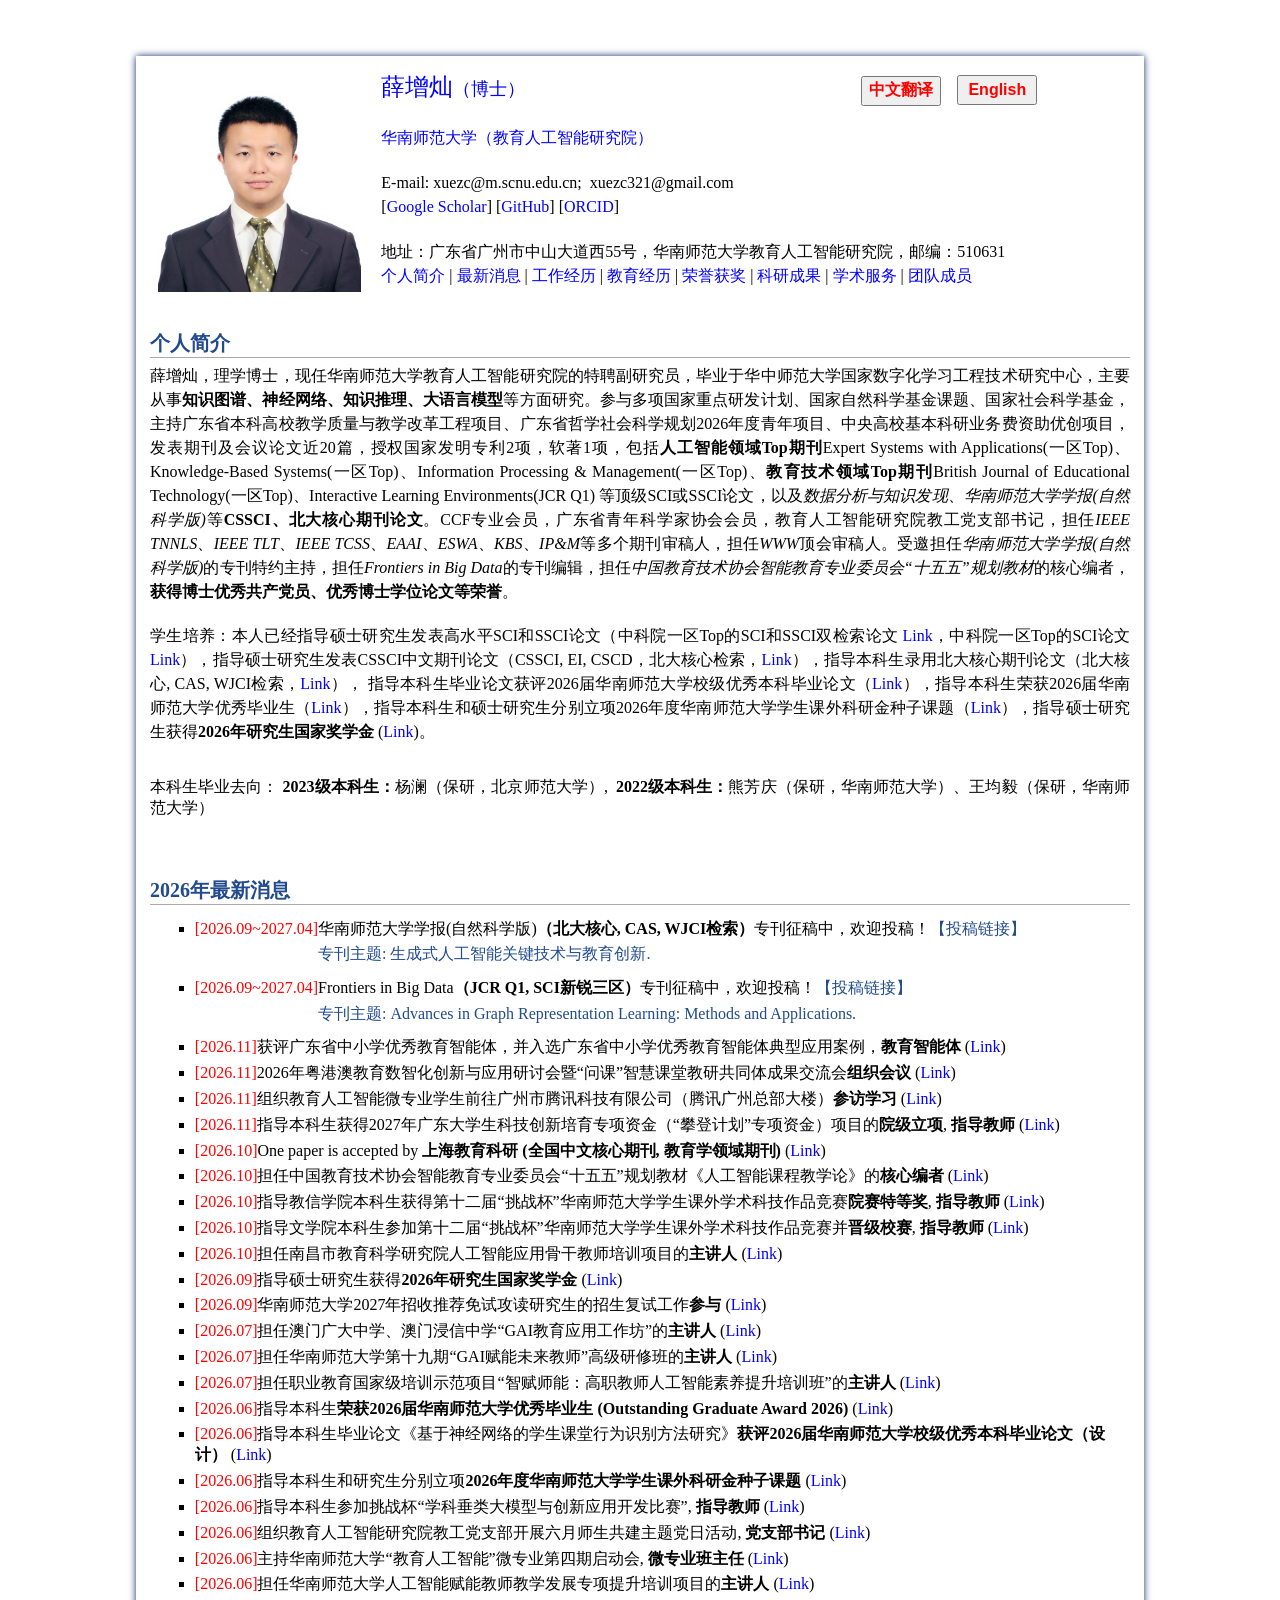
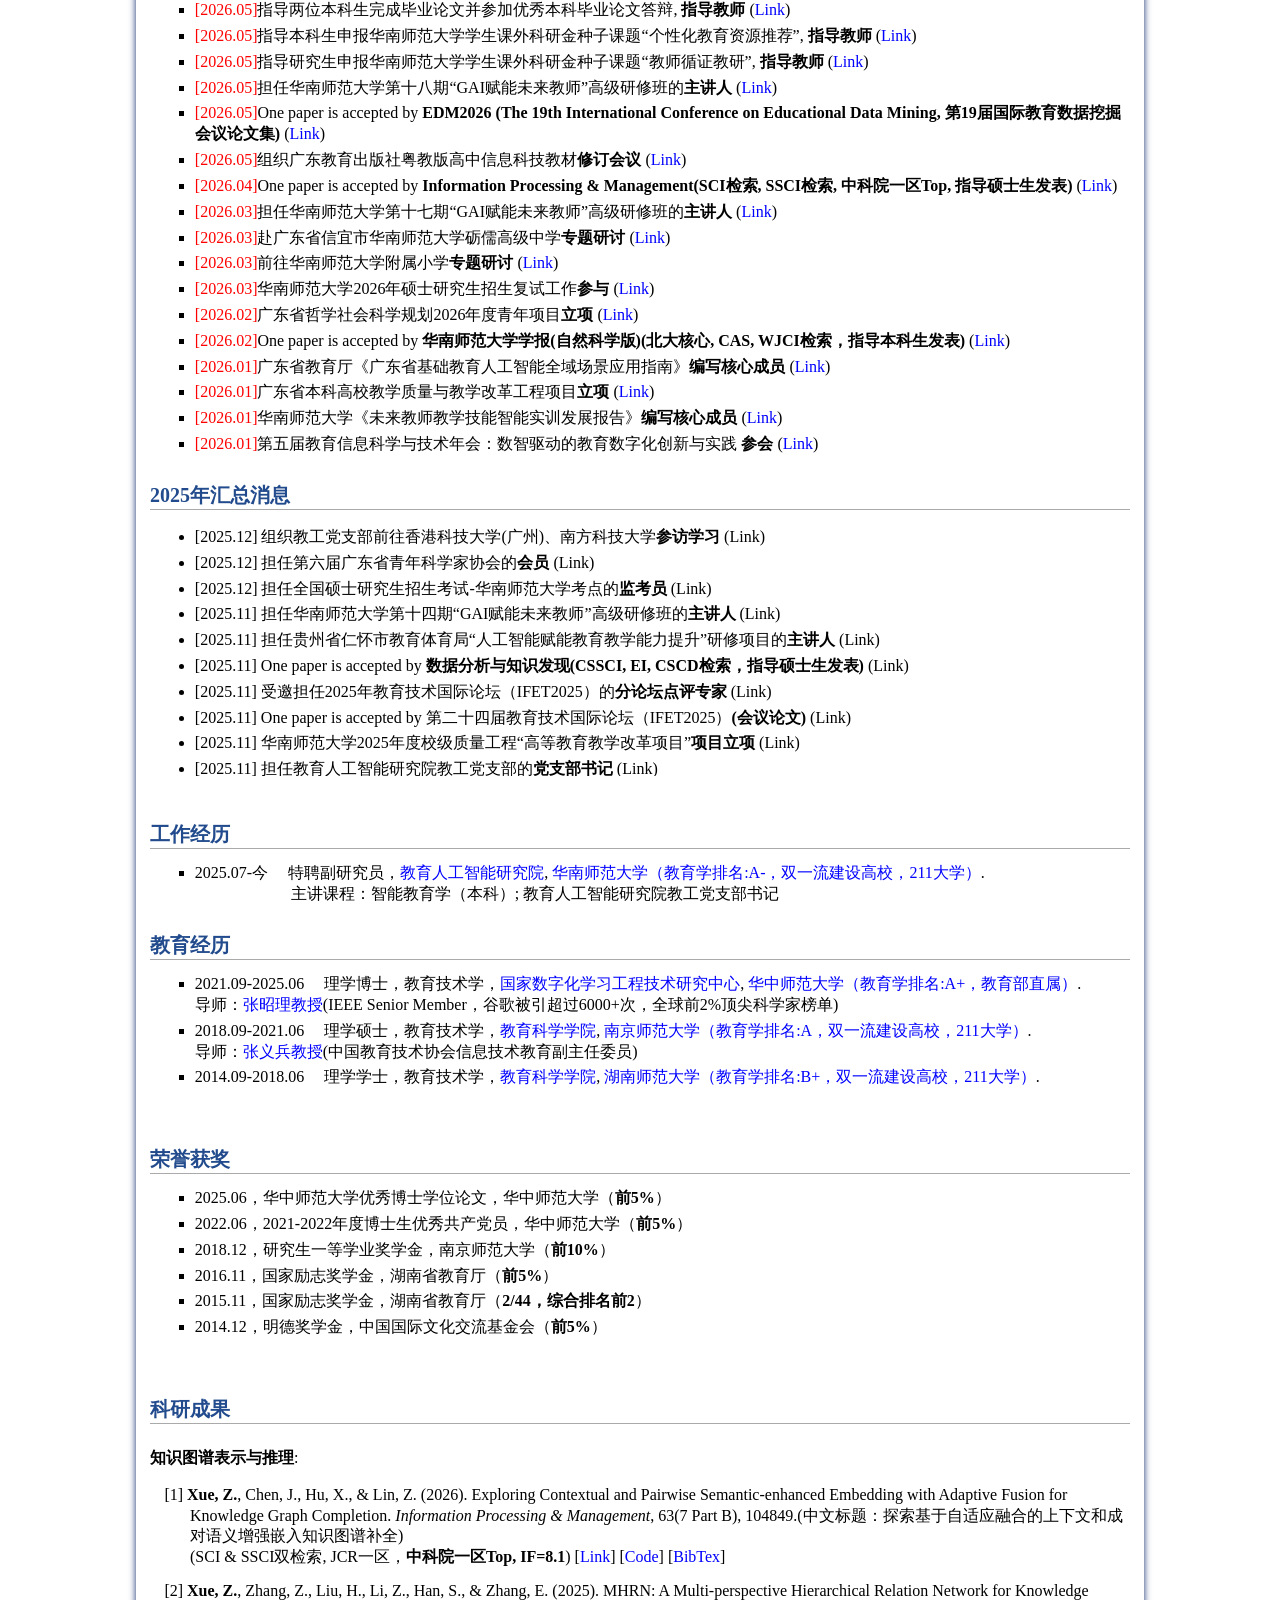
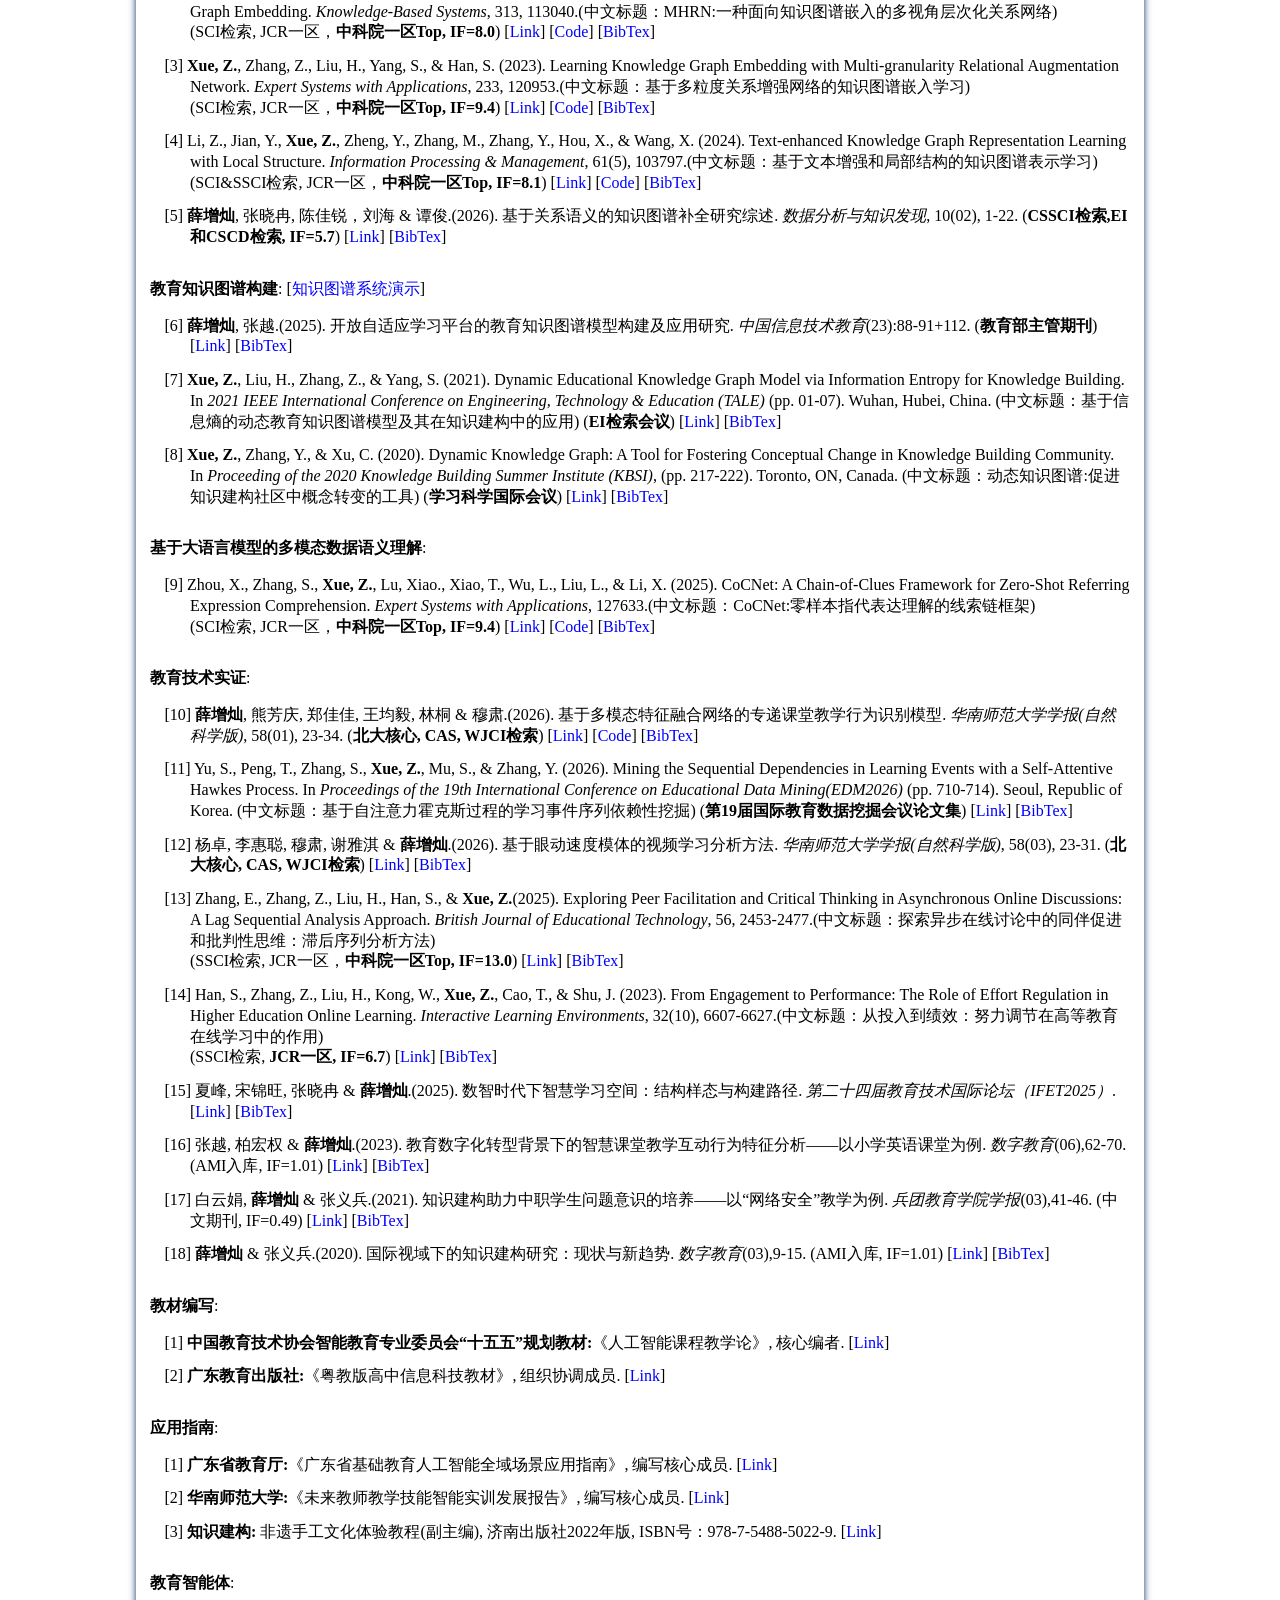
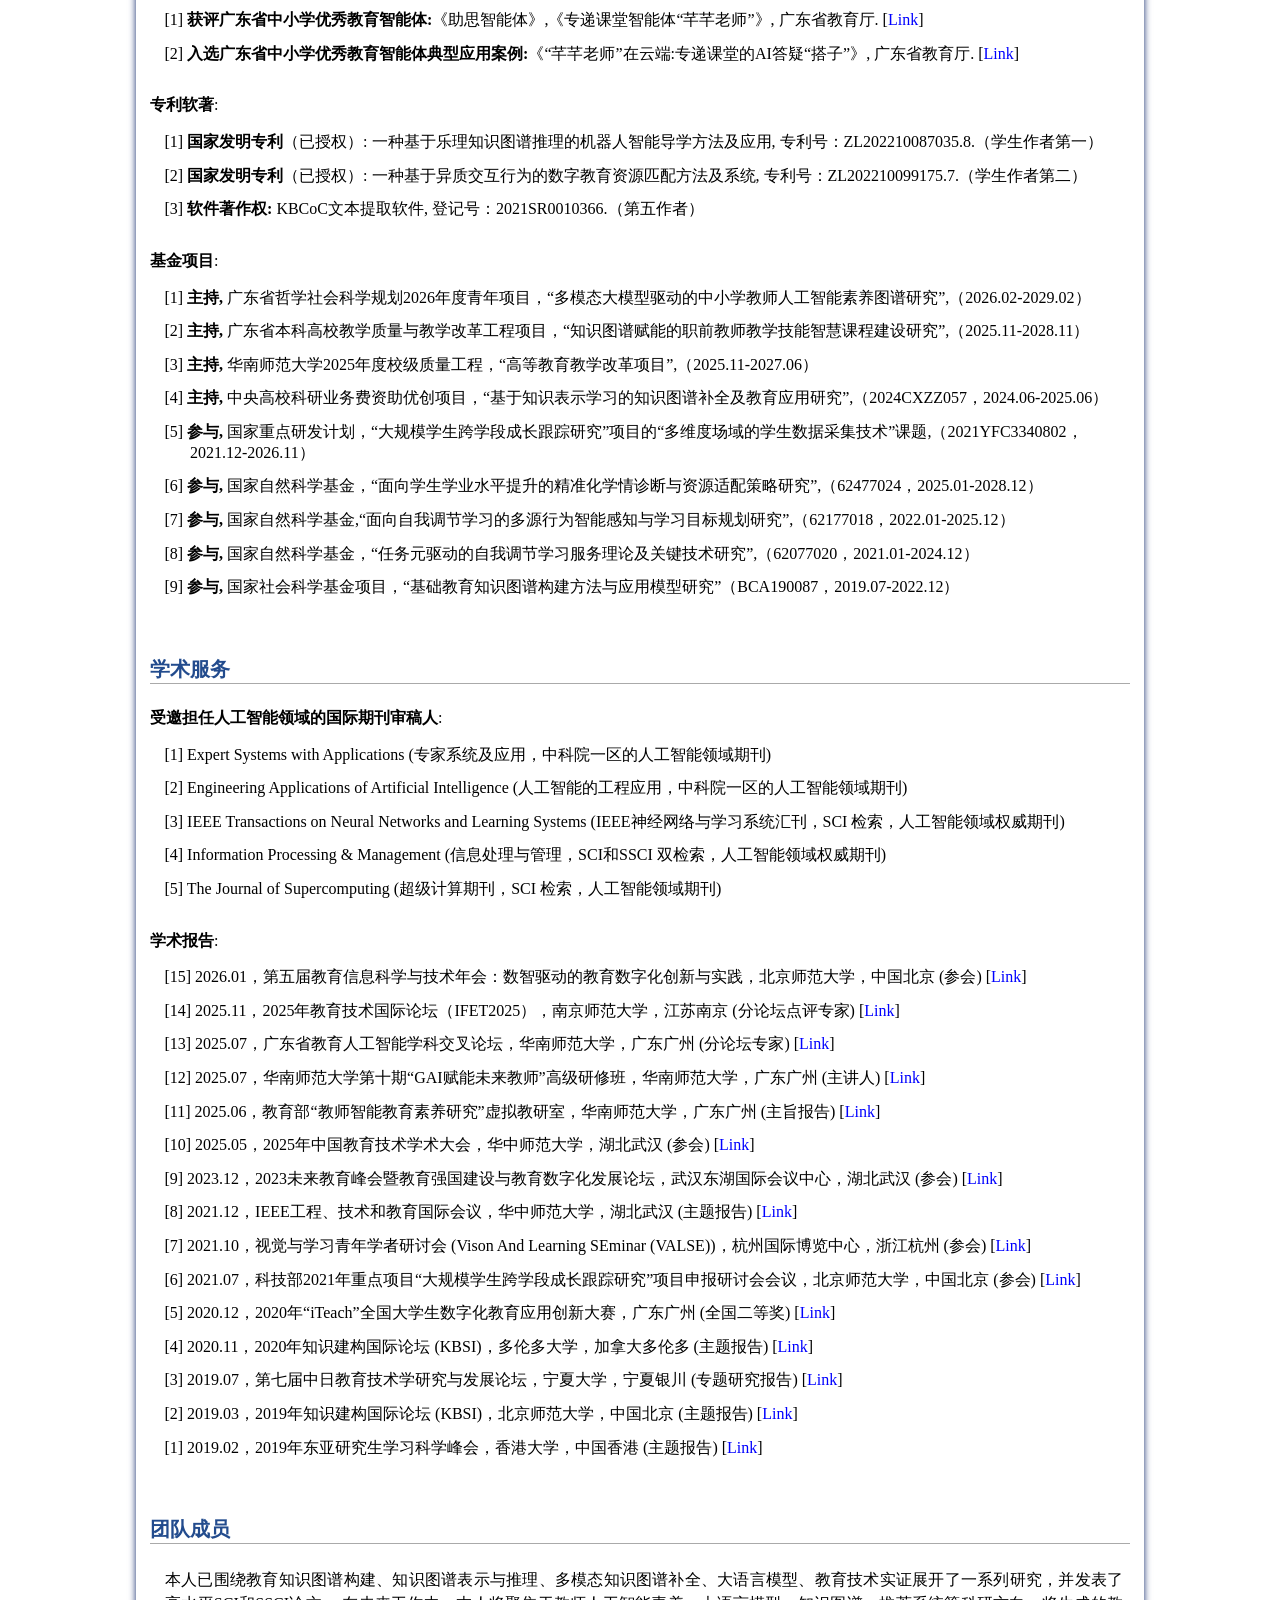
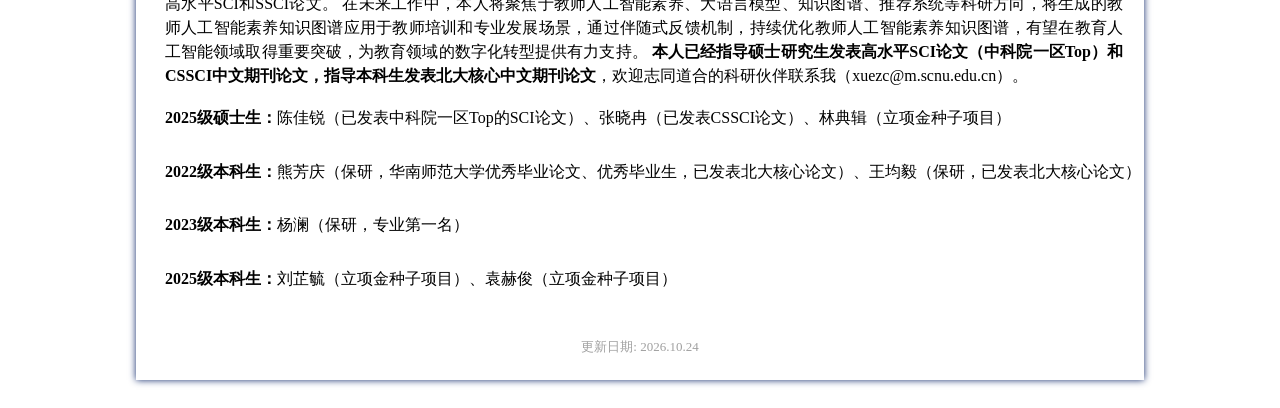
==== commit d0361abb: "Update index.html" ====
--- a/index.html
+++ b/index.html
@@ -101,6 +101,8 @@
  <li> <font color="#FF0000">[2026.11]</font>2026年粤港澳教育数智化创新与应用研讨会暨“问课”智慧课堂教研共同体成果交流会<b>组织会议</b> (<a href="http://gd.news.cn/20261108/170afb16802241ccbb5617ad156cd0df/c.html" target="_blank">Link</a>) </li>
  
  <li> <font color="#FF0000">[2026.11]</font>组织教育人工智能微专业学生前往广州市腾讯科技有限公司（腾讯广州总部大楼）<b>参访学习</b> (<a href="https://www.tencent.com/" target="_blank">Link</a>) </li>
+ 
+ <li> <font color="#FF0000">[2026.11]</font>指导本科生获得2027年广东大学生科技创新培育专项资金（“攀登计划”专项资金）项目的<b>院级立项</b>, <b>指导教师</b> (<a href="https://youth.scnu.edu.cn/announce/2026/1030/19401.html" target="_blank">Link</a>) </li>
 
  <li> <font color="#FF0000">[2026.10]</font>One paper is accepted by <b>上海教育科研 (全国中文核心期刊, 教育学领域期刊)</b> (<a href="https://navi.cnki.net/knavi/detail?p=aheN1OJ9hiUxdtqmoTFsPtIbt1MlkB3kwPOrSA44vLWgd0QzJFfJoEnbNgJgWhK1yrw80gpbq4keh6lcQViwl5kylCPAuWpiv_0KrONdnCk=" target="_blank">Link</a>) </li>
 
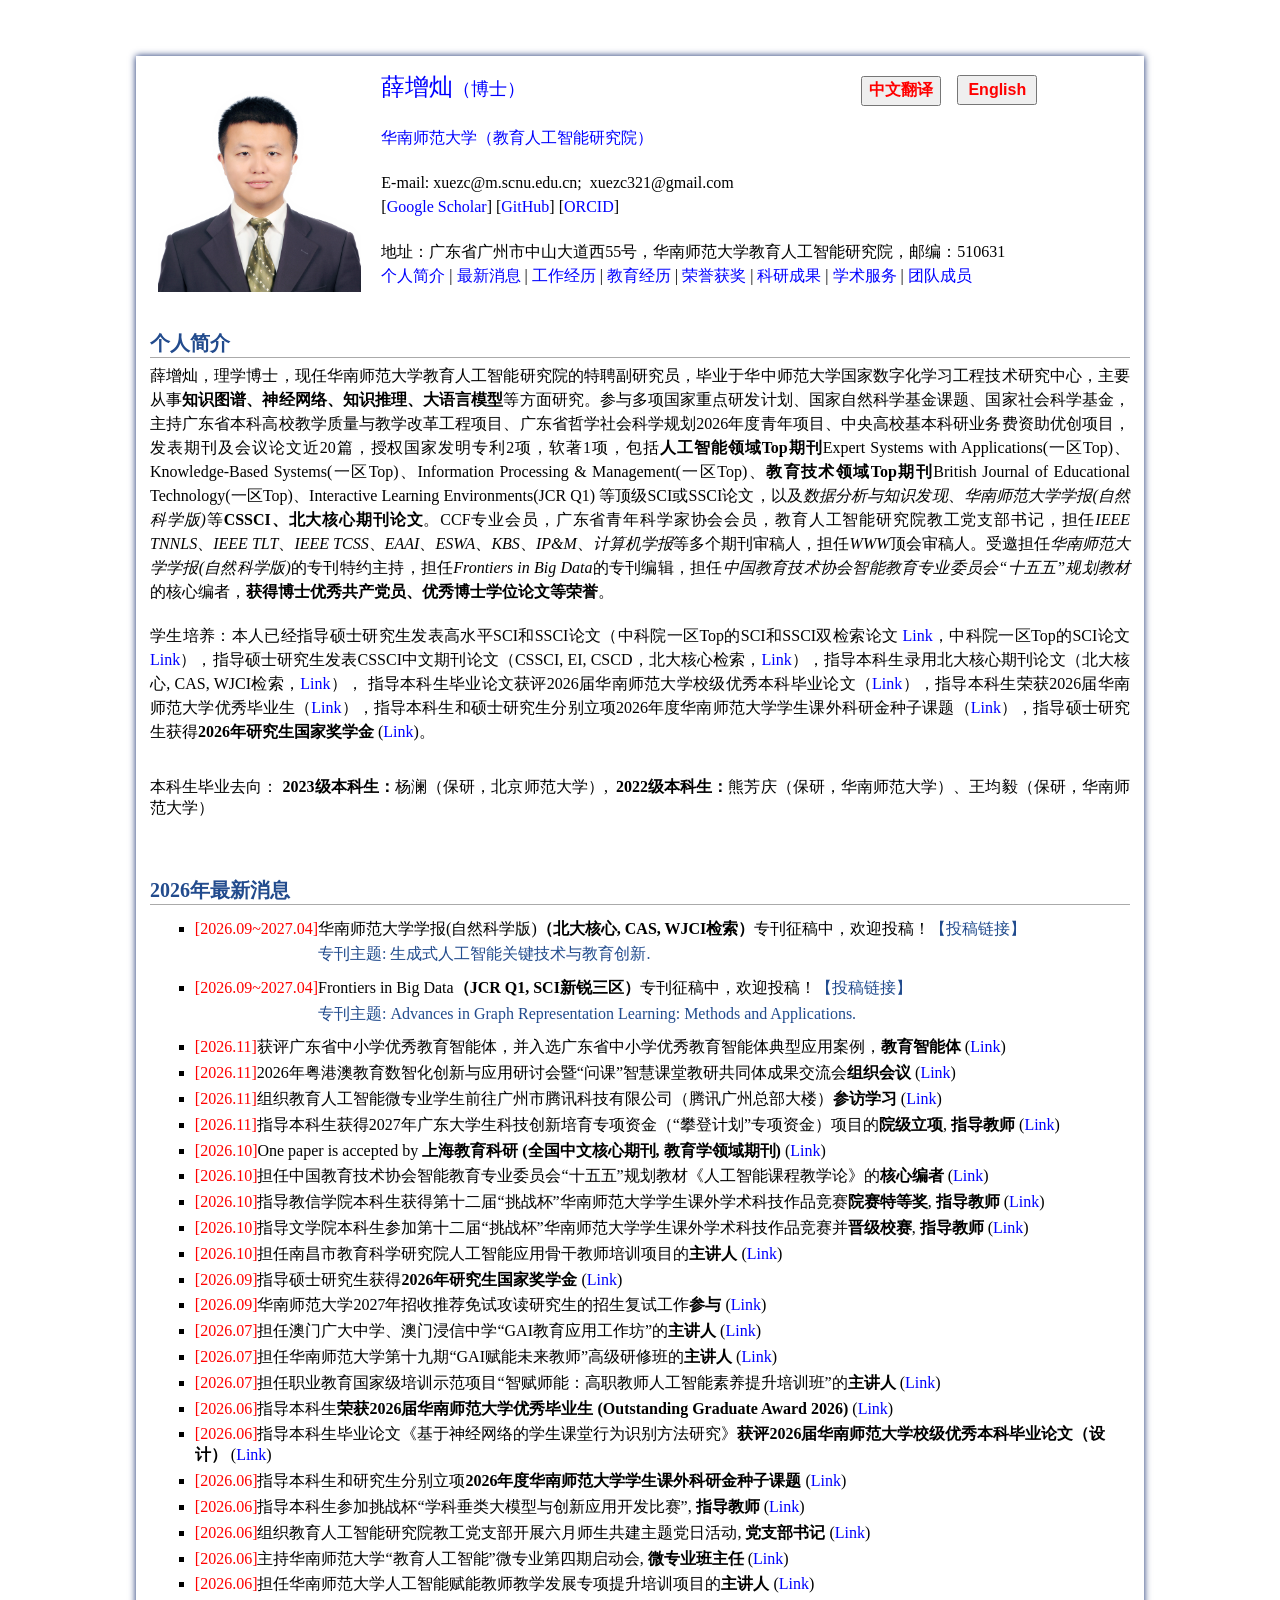
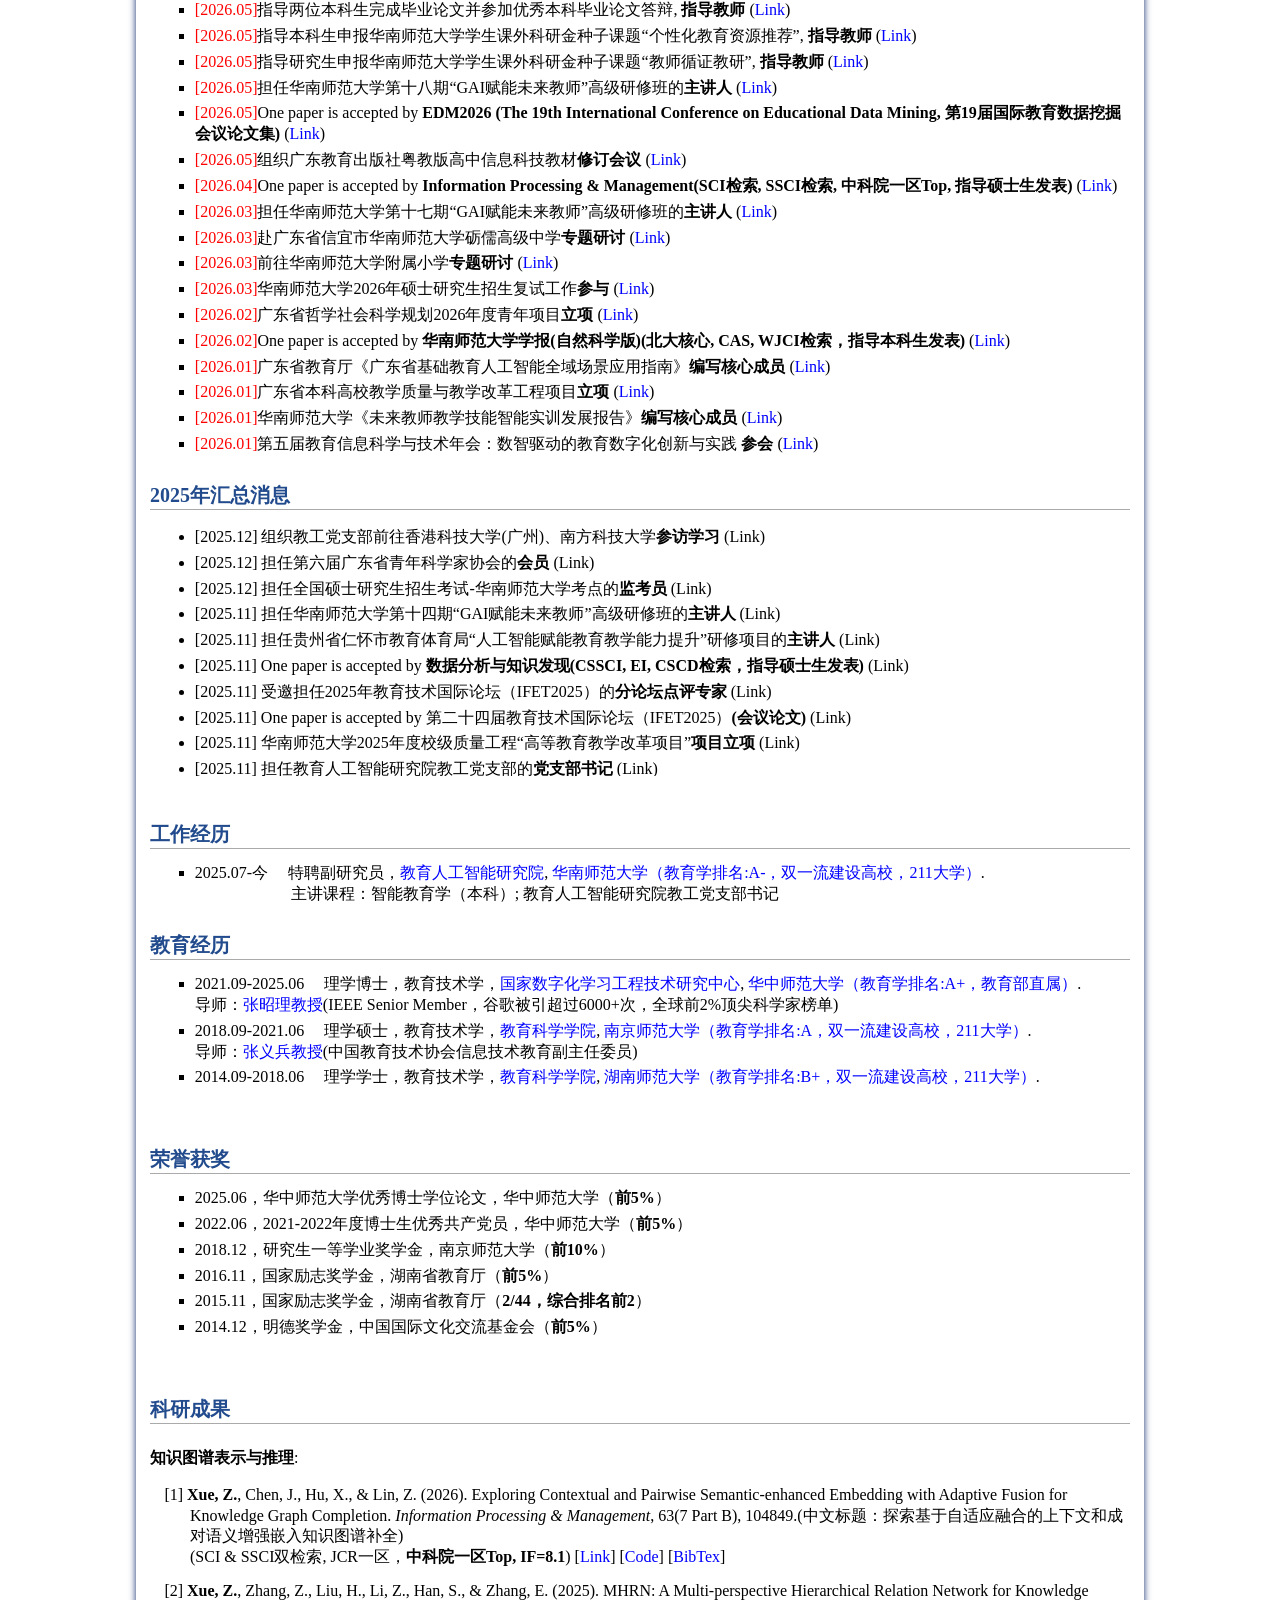
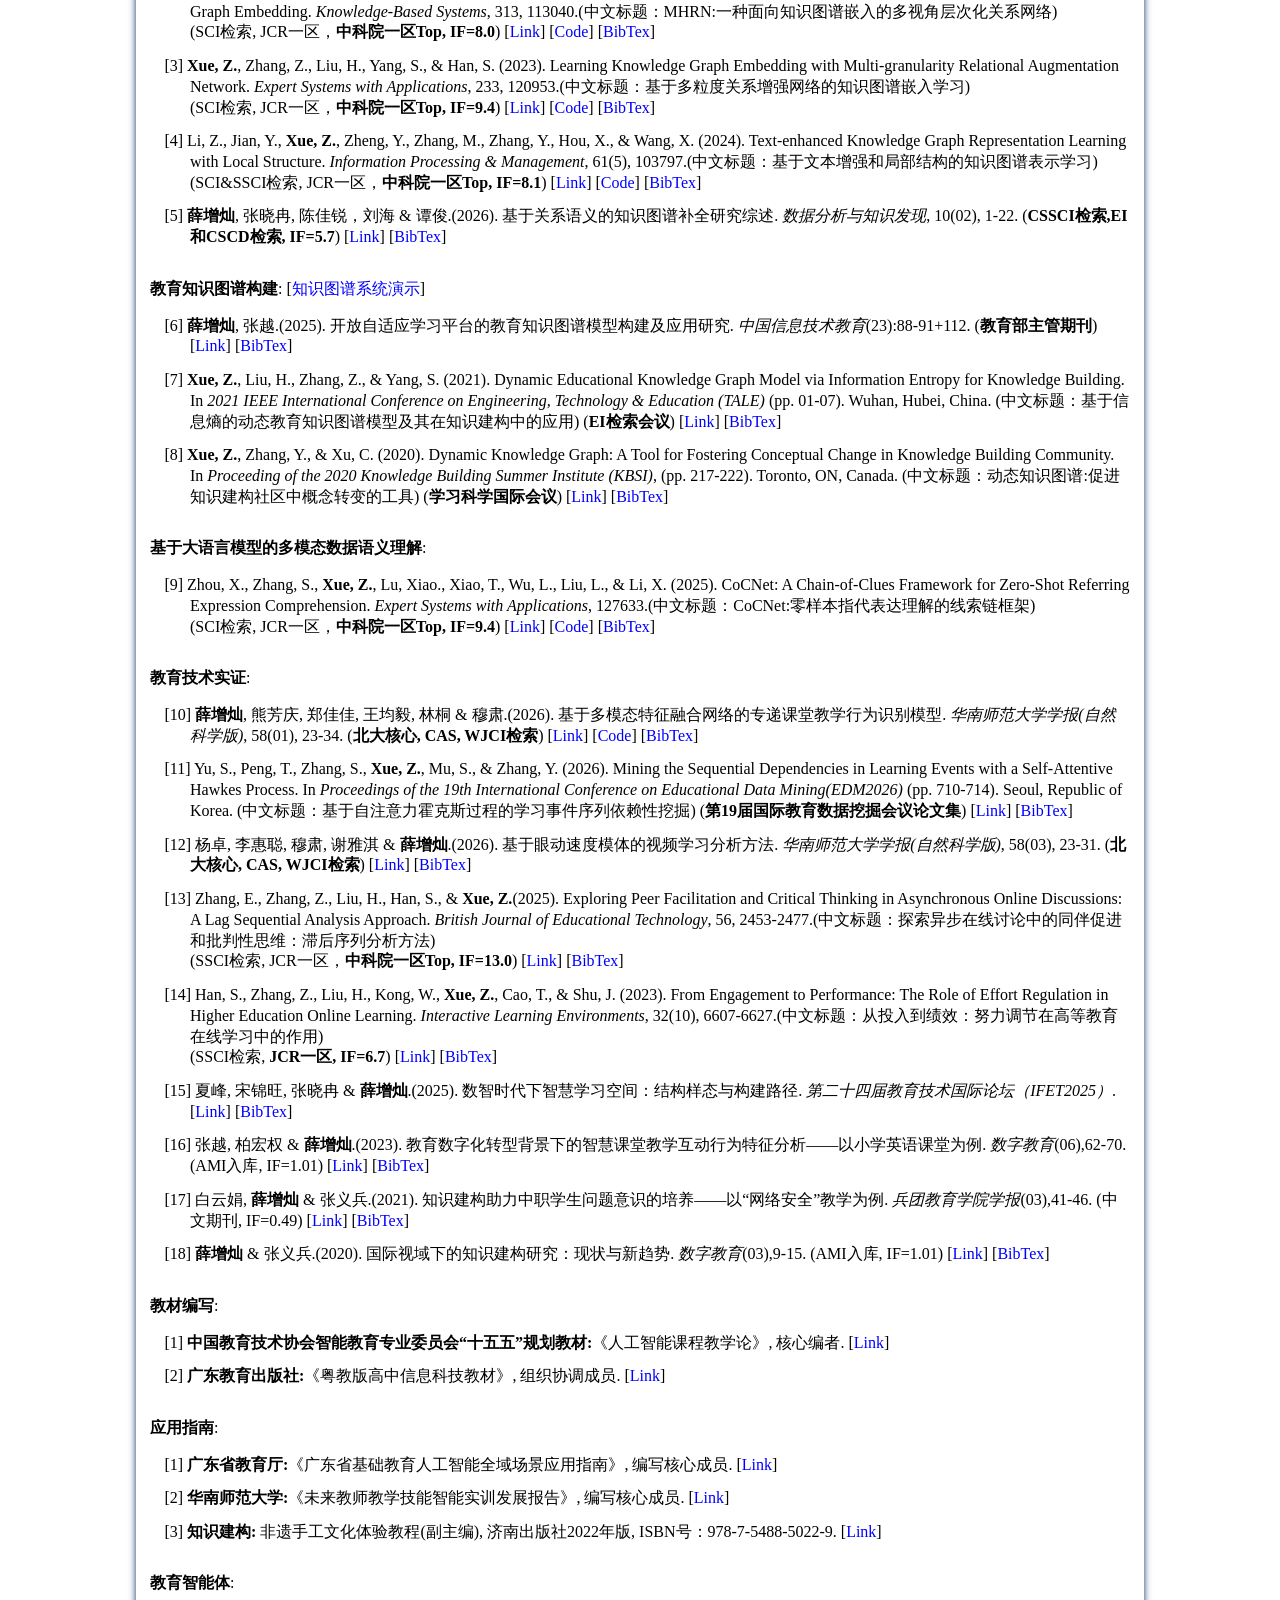
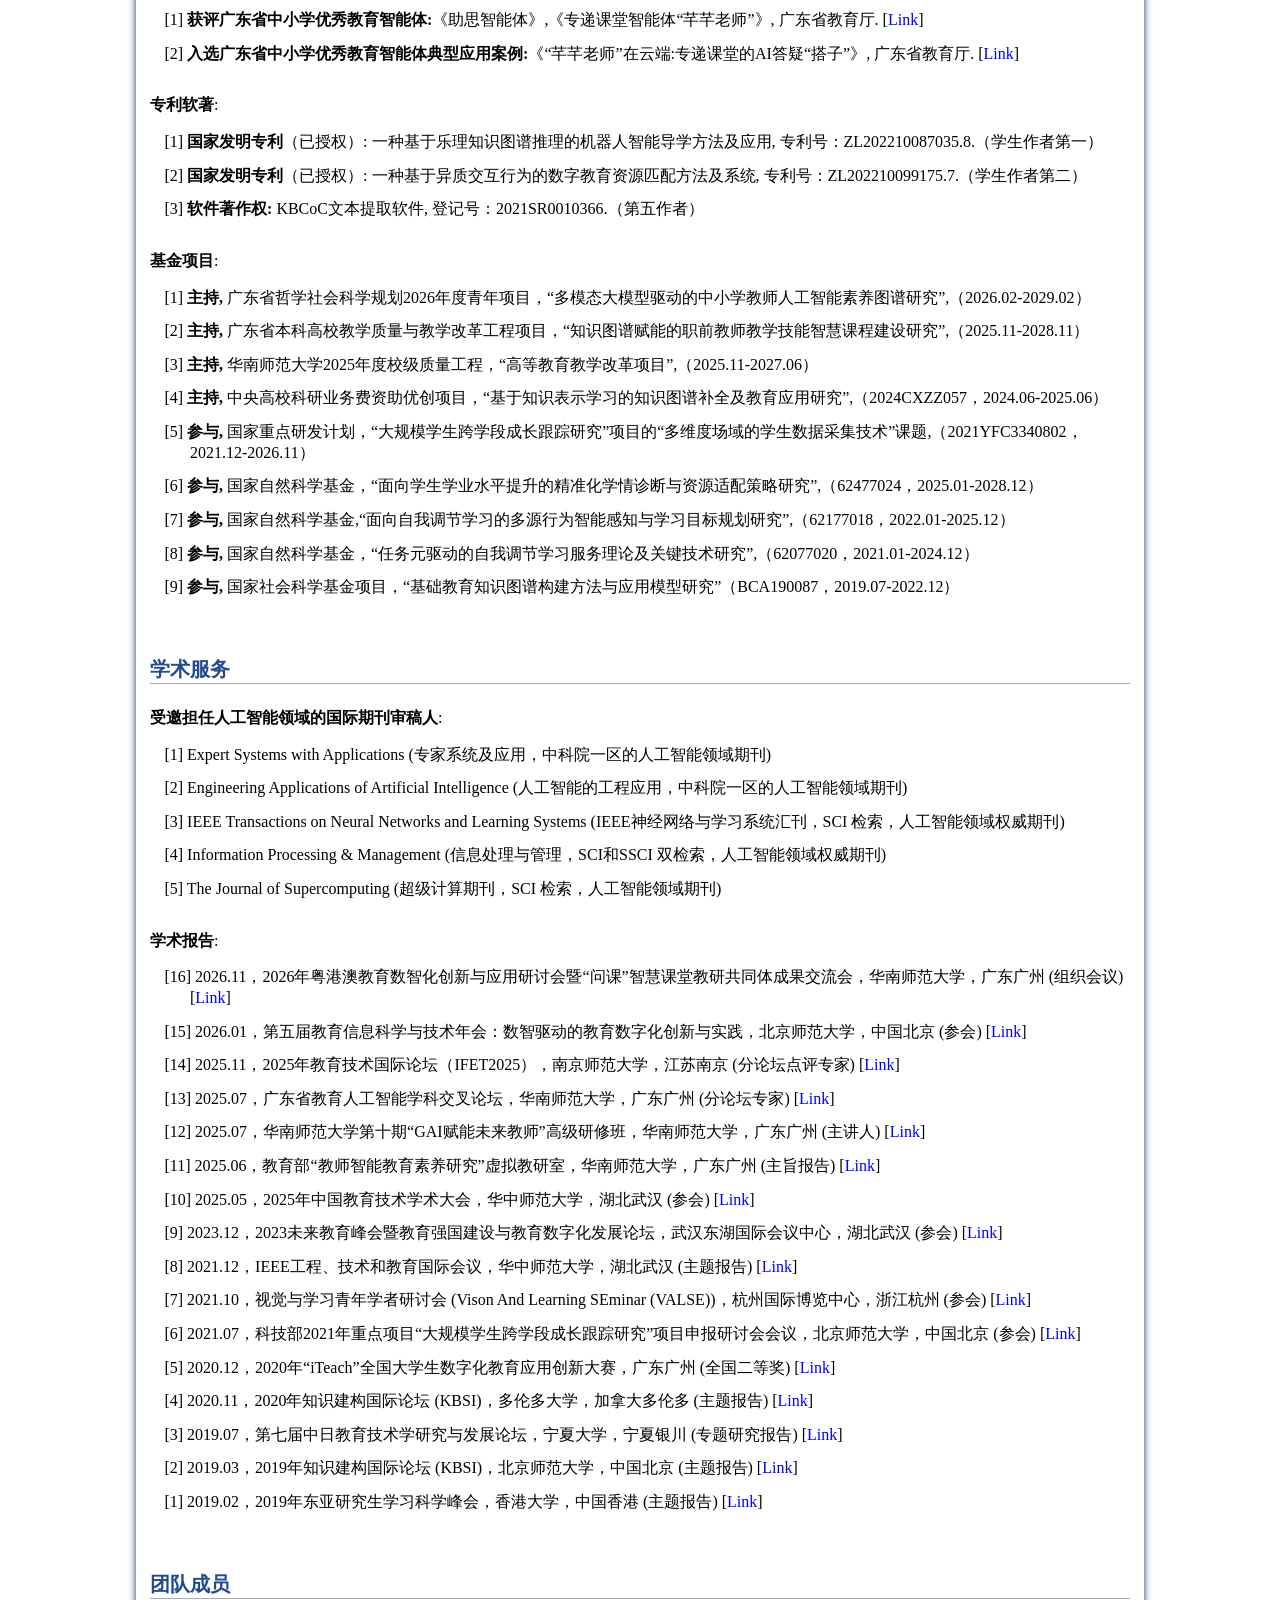
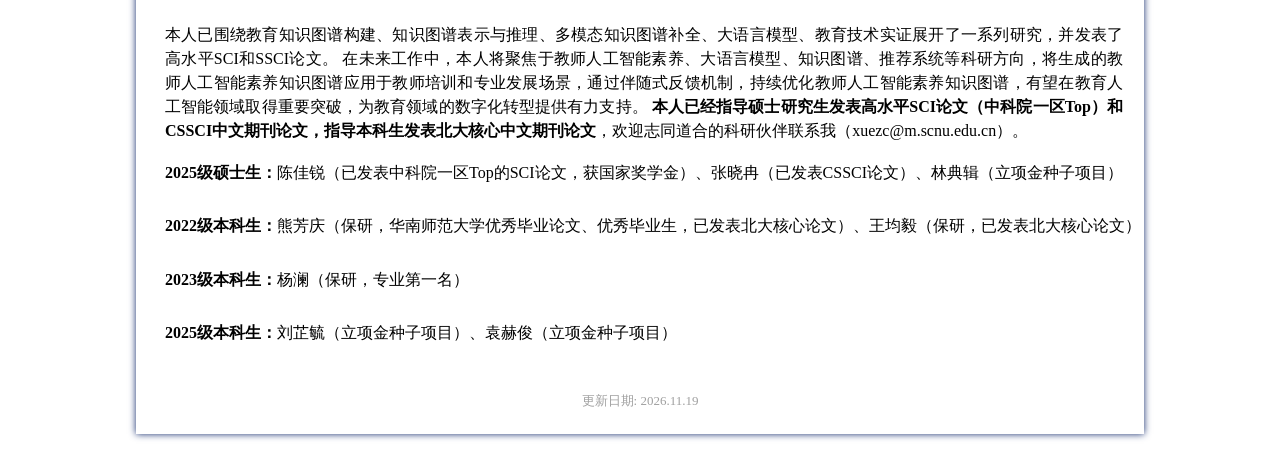
==== commit d6cd06d3: "Update index.html" ====
--- a/index.html
+++ b/index.html
@@ -64,7 +64,7 @@
 <A NAME="Introduction"><h2>个人简介</h2></A>
 <p style="text-align:justify; text-justify:inter-ideograph;">
 <font style="line-height:1.5;">
-薛增灿，理学博士，现任华南师范大学教育人工智能研究院的特聘副研究员，毕业于华中师范大学国家数字化学习工程技术研究中心，主要从事<b>知识图谱、神经网络、知识推理、大语言模型</b>等方面研究。参与多项国家重点研发计划、国家自然科学基金课题、国家社会科学基金，主持广东省本科高校教学质量与教学改革工程项目、广东省哲学社会科学规划2026年度青年项目、中央高校基本科研业务费资助优创项目，发表期刊及会议论文近20篇，授权国家发明专利2项，软著1项，包括<b>人工智能领域Top期刊</b>Expert Systems with Applications(一区Top)、Knowledge-Based Systems(一区Top)、Information Processing & Management(一区Top)、<b>教育技术领域Top期刊</b>British Journal of Educational Technology(一区Top)、Interactive Learning Environments(JCR Q1) 等顶级SCI或SSCI论文，以及<i>数据分析与知识发现</i>、<i>华南师范大学学报(自然科学版)</i>等<b>CSSCI、北大核心期刊论文</b>。CCF专业会员，广东省青年科学家协会会员，教育人工智能研究院教工党支部书记，担任<i>IEEE TNNLS</i>、<i>IEEE TLT</i>、<i>IEEE TCSS</i>、<i>EAAI</i>、<i>ESWA</i>、<i>KBS</i>、<i>IP&M</i>等多个期刊审稿人，担任<i>WWW</i>顶会审稿人。受邀担任<i>华南师范大学学报(自然科学版)</i>的专刊特约主持，担任<i>Frontiers in Big Data</i>的专刊编辑，担任<i>中国教育技术协会智能教育专业委员会“十五五”规划教材</i>的核心编者，<b>获得博士优秀共产党员、优秀博士学位论文等荣誉</b>。
+薛增灿，理学博士，现任华南师范大学教育人工智能研究院的特聘副研究员，毕业于华中师范大学国家数字化学习工程技术研究中心，主要从事<b>知识图谱、神经网络、知识推理、大语言模型</b>等方面研究。参与多项国家重点研发计划、国家自然科学基金课题、国家社会科学基金，主持广东省本科高校教学质量与教学改革工程项目、广东省哲学社会科学规划2026年度青年项目、中央高校基本科研业务费资助优创项目，发表期刊及会议论文近20篇，授权国家发明专利2项，软著1项，包括<b>人工智能领域Top期刊</b>Expert Systems with Applications(一区Top)、Knowledge-Based Systems(一区Top)、Information Processing & Management(一区Top)、<b>教育技术领域Top期刊</b>British Journal of Educational Technology(一区Top)、Interactive Learning Environments(JCR Q1) 等顶级SCI或SSCI论文，以及<i>数据分析与知识发现</i>、<i>华南师范大学学报(自然科学版)</i>等<b>CSSCI、北大核心期刊论文</b>。CCF专业会员，广东省青年科学家协会会员，教育人工智能研究院教工党支部书记，担任<i>IEEE TNNLS</i>、<i>IEEE TLT</i>、<i>IEEE TCSS</i>、<i>EAAI</i>、<i>ESWA</i>、<i>KBS</i>、<i>IP&M</i>、<i>计算机学报</i>等多个期刊审稿人，担任<i>WWW</i>顶会审稿人。受邀担任<i>华南师范大学学报(自然科学版)</i>的专刊特约主持，担任<i>Frontiers in Big Data</i>的专刊编辑，担任<i>中国教育技术协会智能教育专业委员会“十五五”规划教材</i>的核心编者，<b>获得博士优秀共产党员、优秀博士学位论文等荣誉</b>。
 </font>
 <br/>
 <br/>
@@ -100,7 +100,7 @@
  
  <li> <font color="#FF0000">[2026.11]</font>2026年粤港澳教育数智化创新与应用研讨会暨“问课”智慧课堂教研共同体成果交流会<b>组织会议</b> (<a href="http://gd.news.cn/20261108/170afb16802241ccbb5617ad156cd0df/c.html" target="_blank">Link</a>) </li>
  
- <li> <font color="#FF0000">[2026.11]</font>组织教育人工智能微专业学生前往广州市腾讯科技有限公司（腾讯广州总部大楼）<b>参访学习</b> (<a href="https://www.tencent.com/" target="_blank">Link</a>) </li>
+ <li> <font color="#FF0000">[2026.11]</font>组织教育人工智能微专业学生前往广州市腾讯科技有限公司（腾讯广州总部大楼）<b>参访学习</b> (<a href="http://aied.scnu.edu.cn/a/20261115/937.html" target="_blank">Link</a>) </li>
  
  <li> <font color="#FF0000">[2026.11]</font>指导本科生获得2027年广东大学生科技创新培育专项资金（“攀登计划”专项资金）项目的<b>院级立项</b>, <b>指导教师</b> (<a href="https://youth.scnu.edu.cn/announce/2026/1030/19401.html" target="_blank">Link</a>) </li>
 
@@ -767,6 +767,12 @@
 <ul>
 
 <p style="text-indent: -1.6rem;margin-left: 0rem;">
+<span>[16] 2026.11，2026年粤港澳教育数智化创新与应用研讨会暨“问课”智慧课堂教研共同体成果交流会，华南师范大学，广东广州 (组织会议) 
+[<a href= "http://gd.news.cn/20261108/170afb16802241ccbb5617ad156cd0df/c.html" target="_blank">Link</a>]
+</span>
+</p>
+ 
+<p style="text-indent: -1.6rem;margin-left: 0rem;">
 <span>[15] 2026.01，第五届教育信息科学与技术年会：数智驱动的教育数字化创新与实践，北京师范大学，中国北京 (参会) 
 [<a href= "https://mp.weixin.qq.com/s/wQDVW_MfgZB4-WcETw2MVQ" target="_blank">Link</a>]
 </span>
@@ -882,10 +888,9 @@
 <b>本人已经指导硕士研究生发表高水平SCI论文（中科院一区Top）和CSSCI中文期刊论文，指导本科生发表北大核心中文期刊论文</b>，欢迎志同道合的科研伙伴联系我（xuezc@m.scnu.edu.cn）。
 </font>
 </div>
-
-
+ 
 <p style="text-align:justify; text-justify:inter-ideograph; padding-left:15px; padding-top:20px">
-    <b>2025级硕士生：</b>陈佳锐（已发表中科院一区Top的SCI论文）、张晓冉（已发表CSSCI论文）、林典辑（立项金种子项目）
+    <b>2025级硕士生：</b>陈佳锐（已发表中科院一区Top的SCI论文，获国家奖学金）、张晓冉（已发表CSSCI论文）、林典辑（立项金种子项目）
 </p>
 <p style="text-align:justify; text-justify:inter-ideograph; padding-left:15px; padding-top:20px">
     <b>2022级本科生：</b>熊芳庆（保研，华南师范大学优秀毕业论文、优秀毕业生，已发表北大核心论文）、王均毅（保研，已发表北大核心论文）
@@ -940,7 +945,7 @@
 
 
 <font size="2"; color="#A0A0A0";>
-<p style="text-align:center">更新日期: 2026.10.24</p>
+<p style="text-align:center">更新日期: 2026.11.19</p>
 </font>
 
 
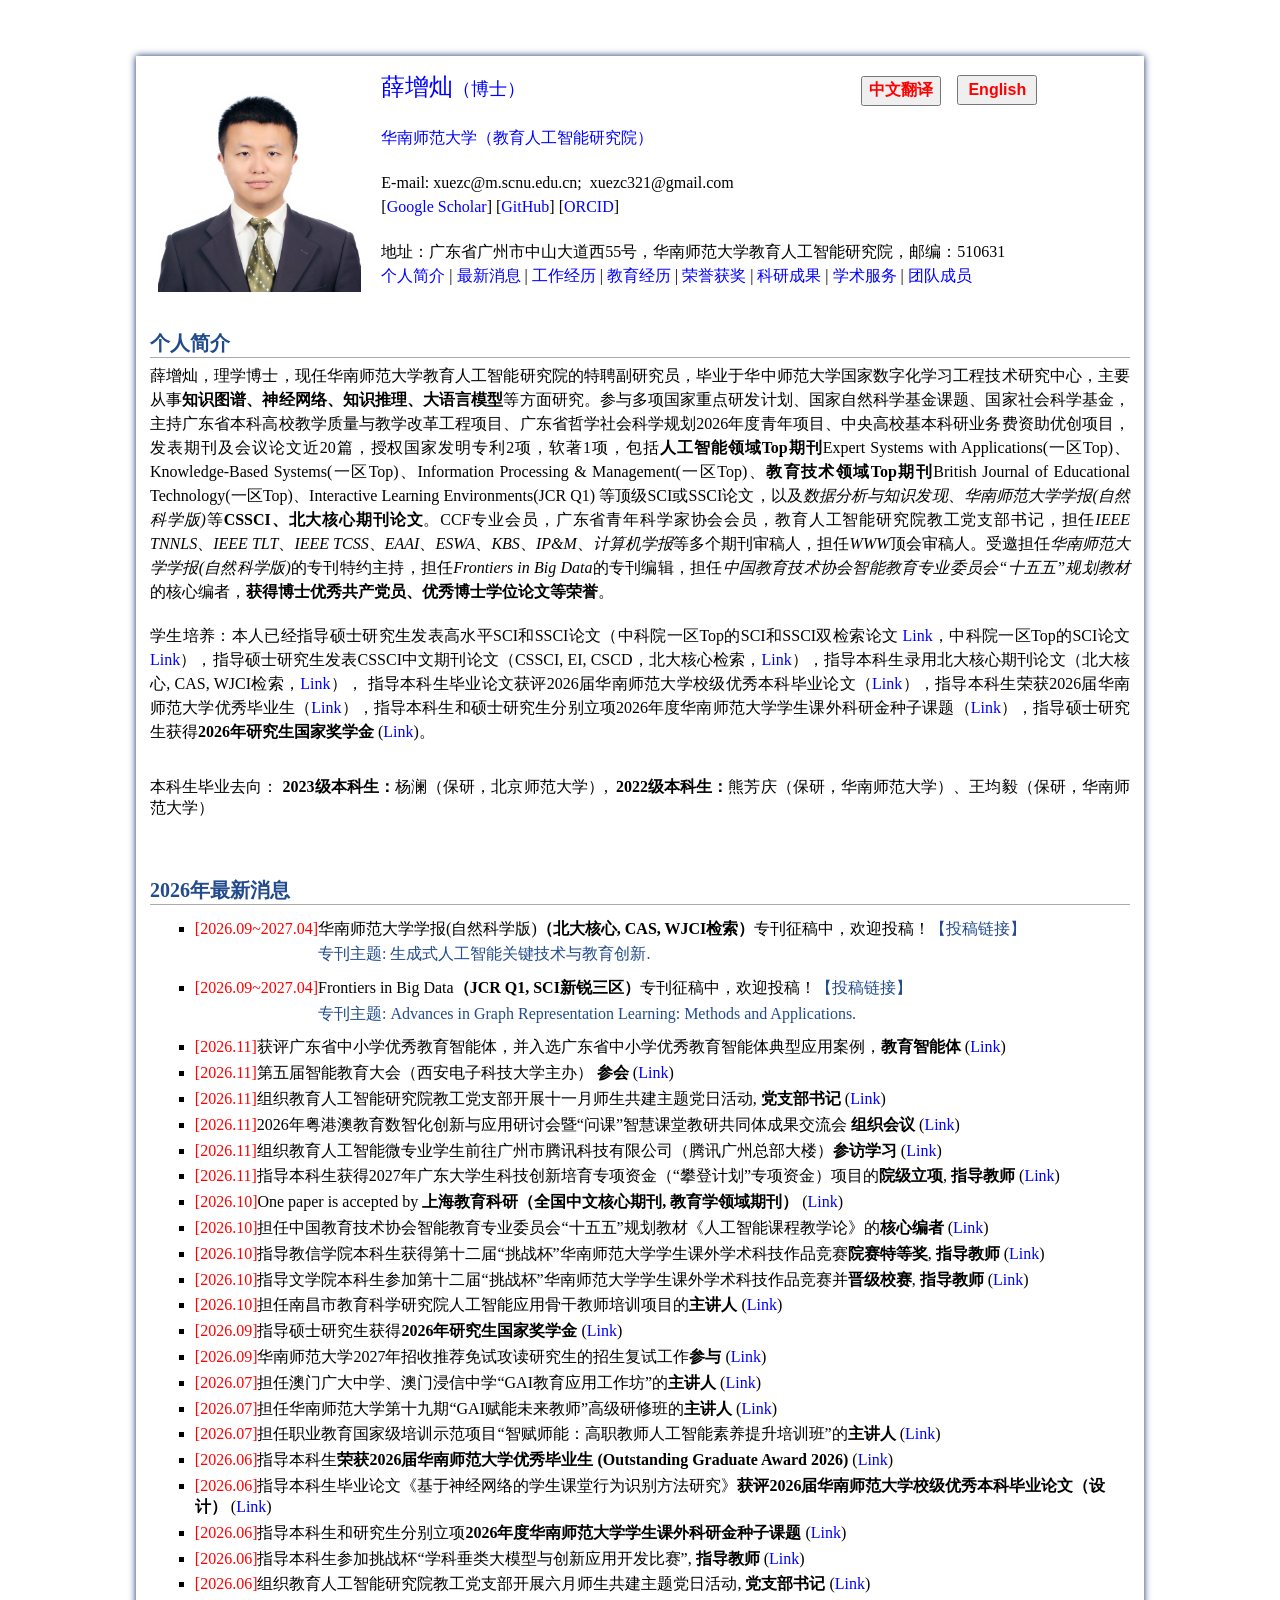
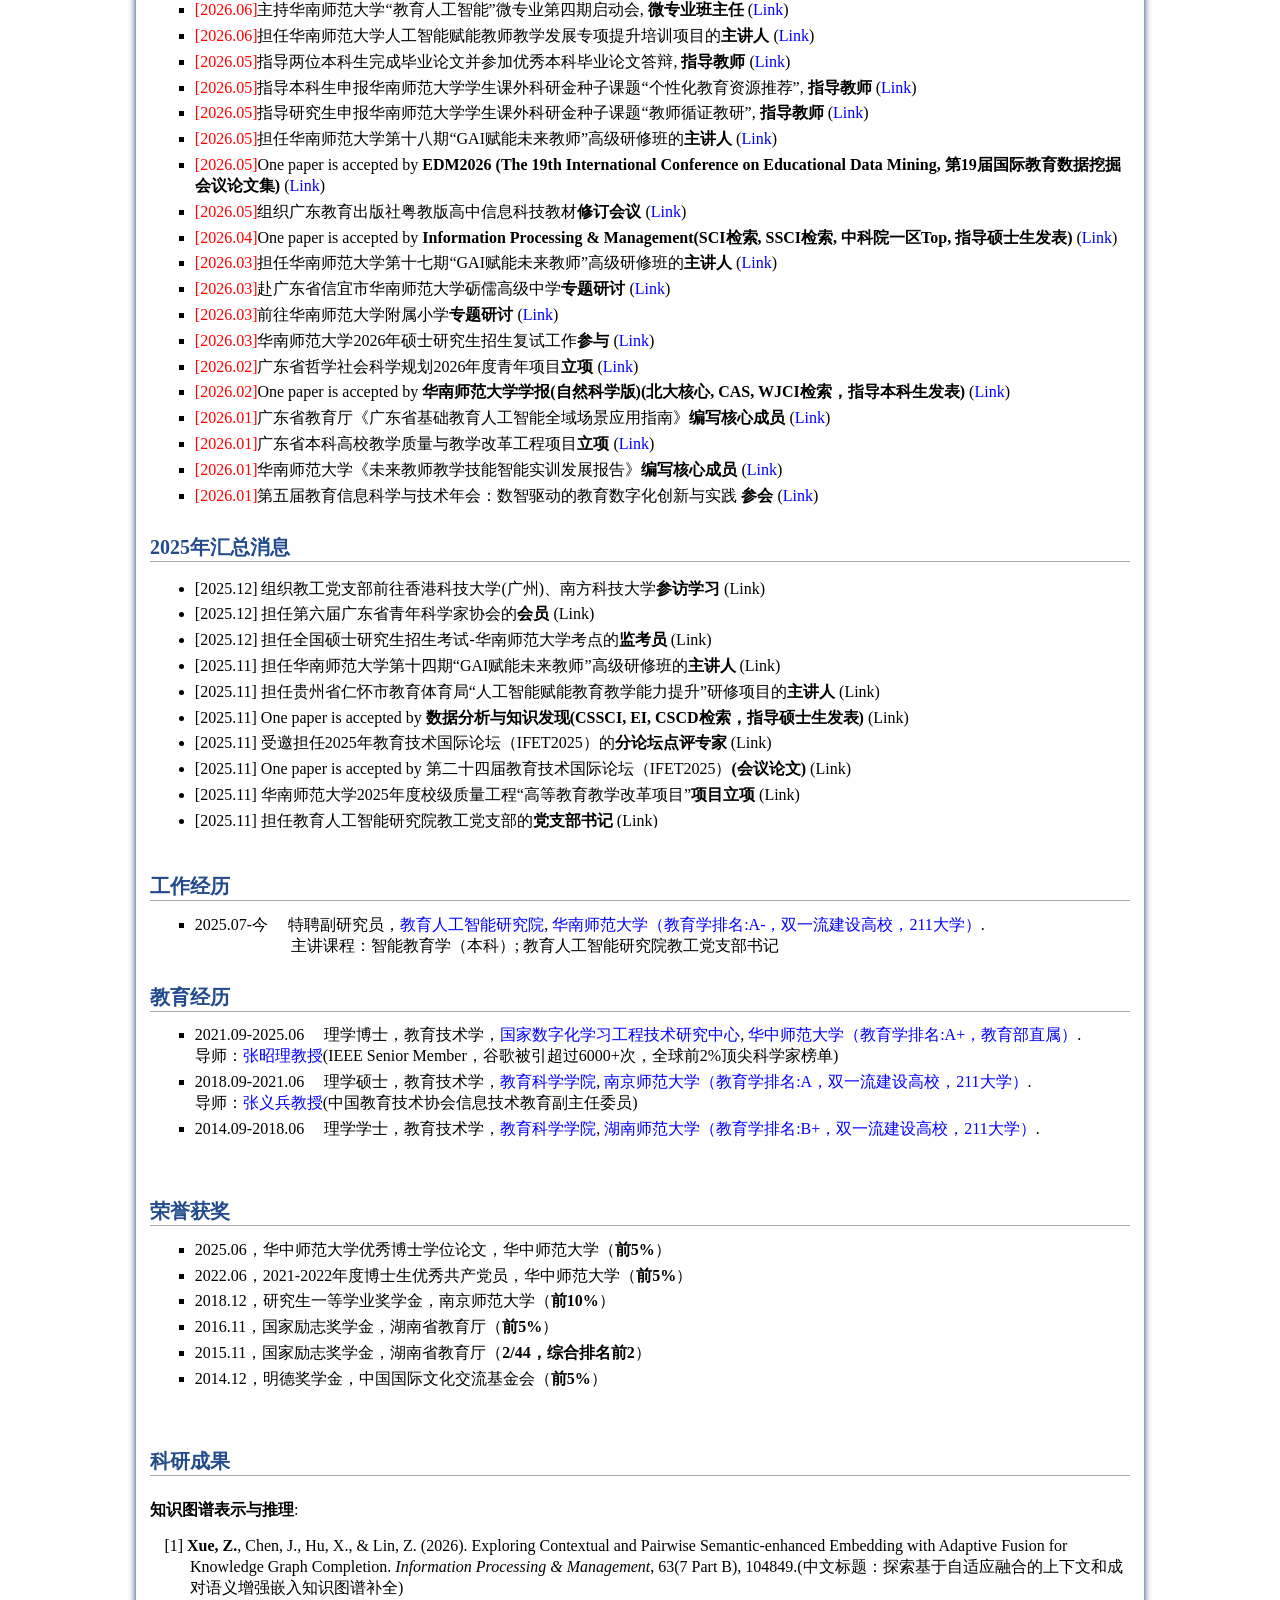
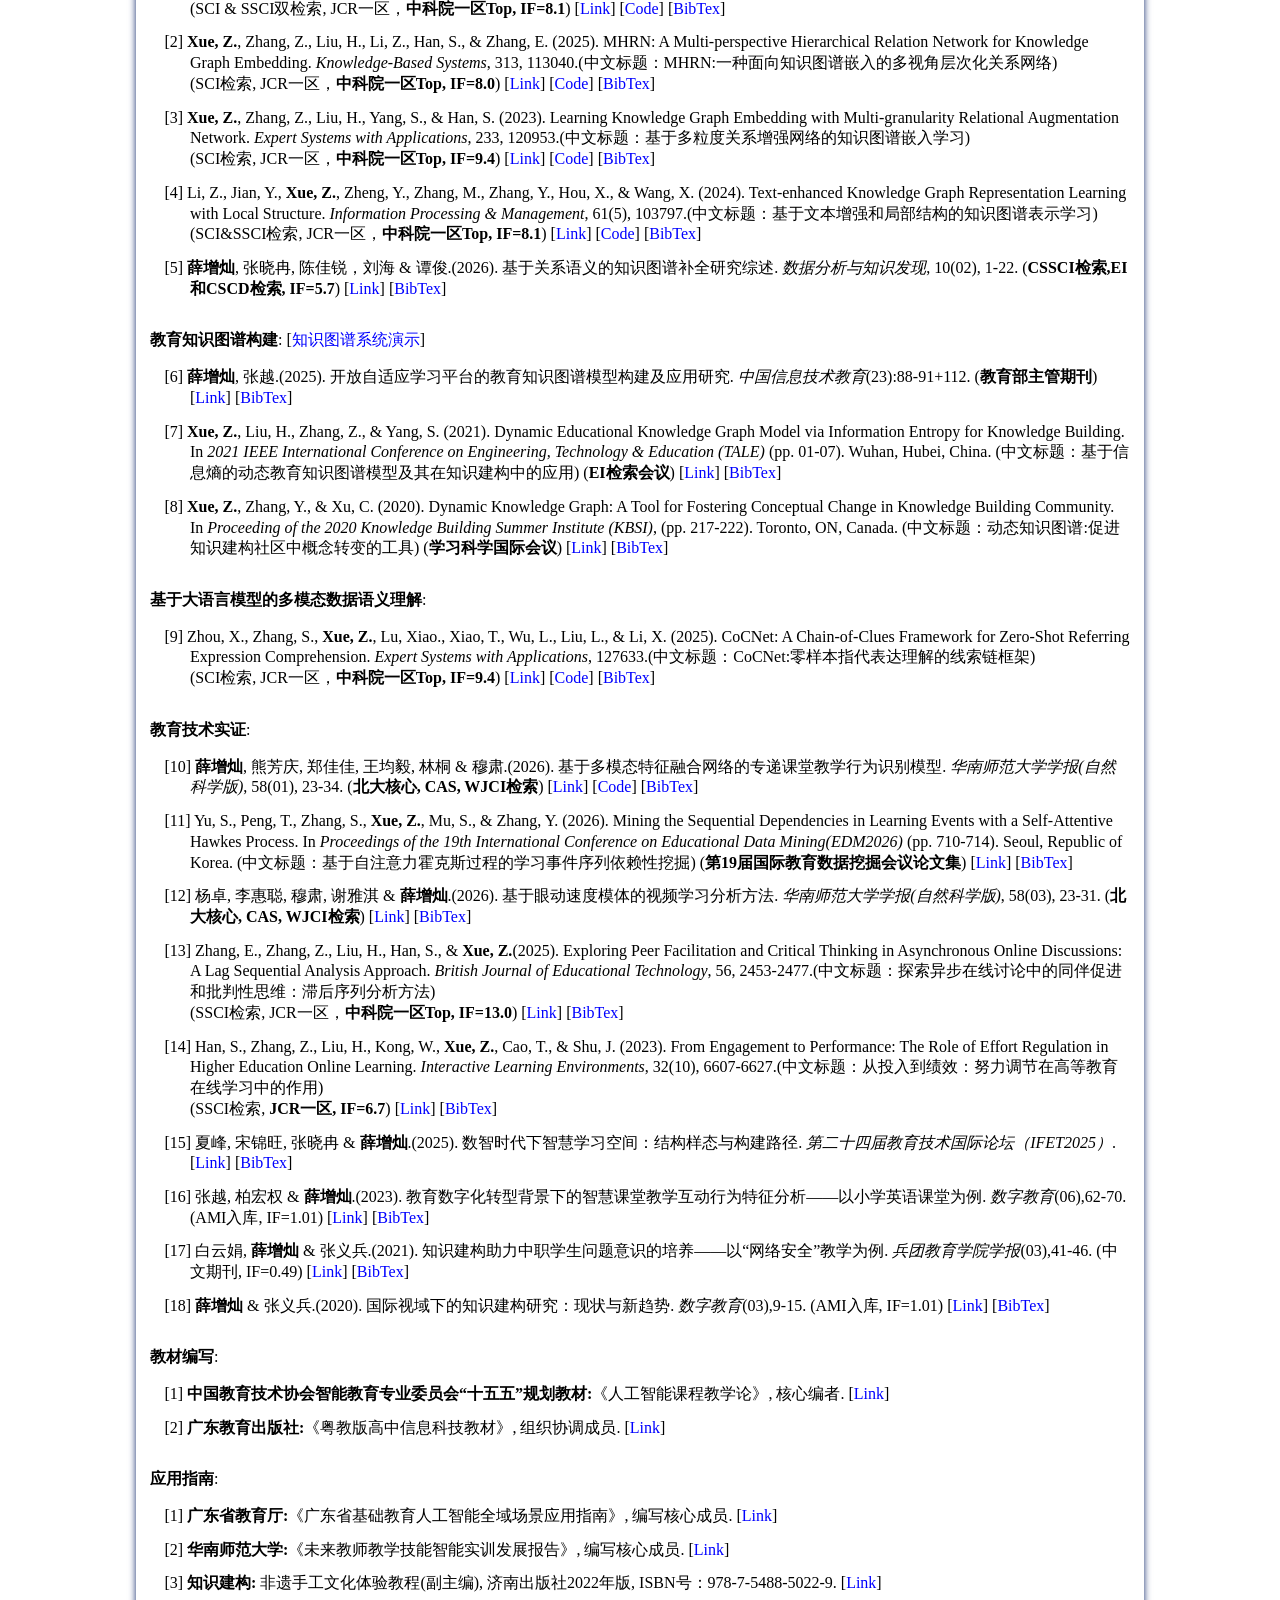
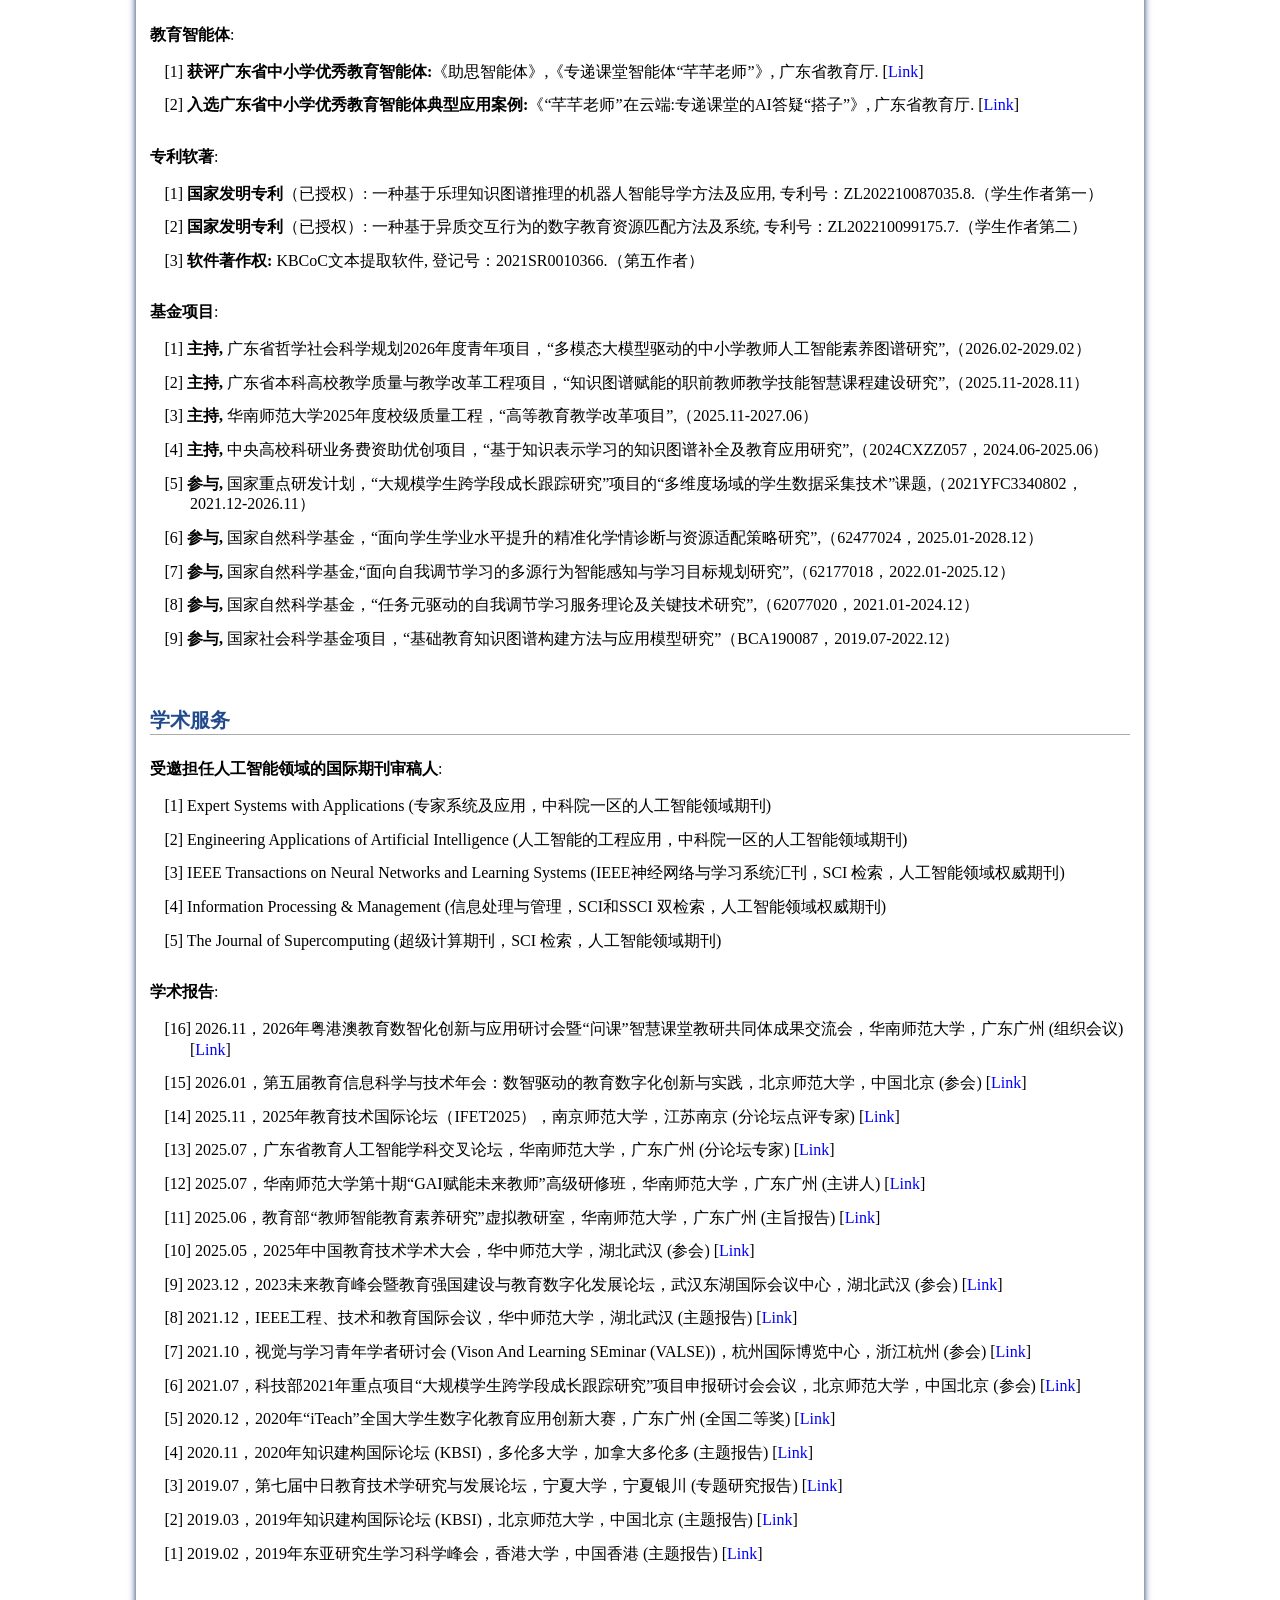
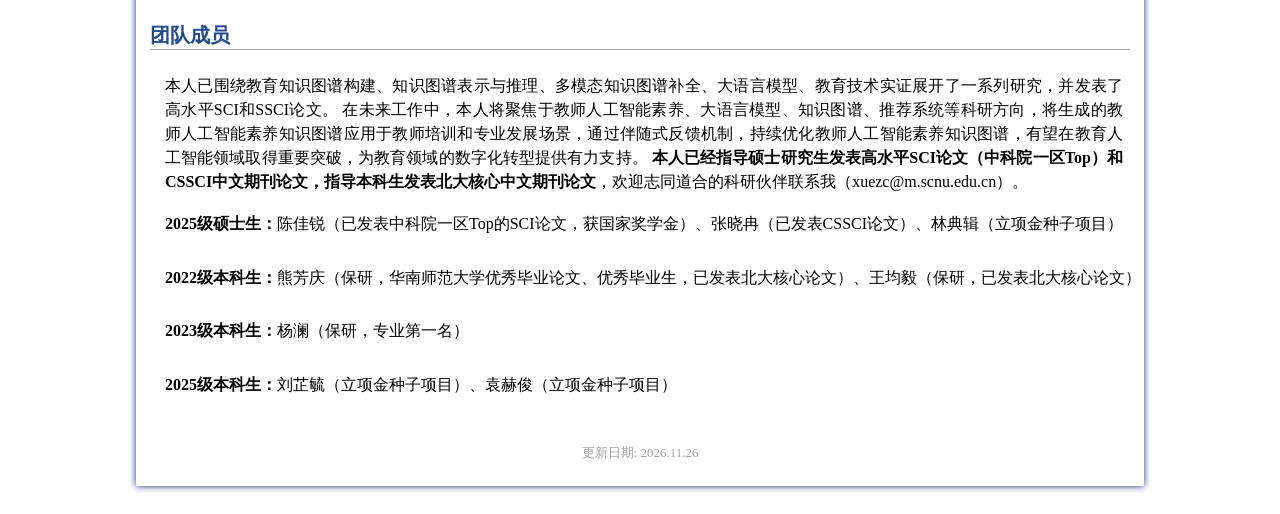
==== commit dd3382a0: "Update index.html" ====
--- a/index.html
+++ b/index.html
@@ -96,15 +96,20 @@
 <p>&nbsp;&nbsp;&nbsp;&nbsp;&nbsp;&nbsp;&nbsp;&nbsp;&nbsp;&nbsp;&nbsp;&nbsp;&nbsp;&nbsp;&nbsp;&nbsp;&nbsp;&nbsp;&nbsp;&nbsp;&nbsp;&nbsp;&nbsp;&nbsp;&nbsp;&nbsp;&nbsp;&nbsp;&nbsp;&nbsp;&nbsp;&nbsp;<a href="https://mp.weixin.qq.com/s/-kBjruR7-q_QPgoQYM0x0g" target="_blank" style="color:#214b8d;">专刊主题: Advances in Graph Representation Learning: Methods and Applications.</a></p>
  
  <!--<li> <font color="#FF0000">[2026.08]</font>One paper is accepted by <b>华南师范大学学报(自然科学版)(北大核心, CAS, WJCI检索)</b> (<a href="https://kns.cnki.net/kcms2/article/abstract?v=aklyyih3bOfx5nlSkutKYuiJFiMiVUjAxCIxG3WybQVW0e2ov8IcUd7Oj8bmKcLYLIyPll8EdSq4kB_IhNko5zE2PCiQjnVkNBuxwek0f1eHakAyDch667L7RoP3UAOiPR64fKur-weh_jKK8OSEWqh9GYoyNCu2HJZAwy-ke30fee_-aMWuow==&uniplatform=NZKPT&language=CHS" target="_blank">Link</a>) </li>-->
+ 
  <li> <font color="#FF0000">[2026.11]</font>获评广东省中小学优秀教育智能体，并入选广东省中小学优秀教育智能体典型应用案例，<b>教育智能体</b> (<a href="https://edu.gd.gov.cn/zwgknew/gsgg/content/post_4978723.html" target="_blank">Link</a>) </li>
  
- <li> <font color="#FF0000">[2026.11]</font>2026年粤港澳教育数智化创新与应用研讨会暨“问课”智慧课堂教研共同体成果交流会<b>组织会议</b> (<a href="http://gd.news.cn/20261108/170afb16802241ccbb5617ad156cd0df/c.html" target="_blank">Link</a>) </li>
+ <li> <font color="#FF0000">[2026.11]</font>第五届智能教育大会（西安电子科技大学主办） <b>参会</b> (<a href="https://ccse.xidian.edu.cn/5th" target="_blank">Link</a>) </li>
+
+ <li> <font color="#FF0000">[2026.11]</font>组织教育人工智能研究院教工党支部开展十一月师生共建主题党日活动, <b>党支部书记</b> (<a href="http://aied.scnu.edu.cn/a/20261121/946.html" target="_blank">Link</a>) </li>
+
+ <li> <font color="#FF0000">[2026.11]</font>2026年粤港澳教育数智化创新与应用研讨会暨“问课”智慧课堂教研共同体成果交流会 <b>组织会议</b> (<a href="http://gd.news.cn/20261108/170afb16802241ccbb5617ad156cd0df/c.html" target="_blank">Link</a>) </li>
  
  <li> <font color="#FF0000">[2026.11]</font>组织教育人工智能微专业学生前往广州市腾讯科技有限公司（腾讯广州总部大楼）<b>参访学习</b> (<a href="http://aied.scnu.edu.cn/a/20261115/937.html" target="_blank">Link</a>) </li>
  
  <li> <font color="#FF0000">[2026.11]</font>指导本科生获得2027年广东大学生科技创新培育专项资金（“攀登计划”专项资金）项目的<b>院级立项</b>, <b>指导教师</b> (<a href="https://youth.scnu.edu.cn/announce/2026/1030/19401.html" target="_blank">Link</a>) </li>
 
- <li> <font color="#FF0000">[2026.10]</font>One paper is accepted by <b>上海教育科研 (全国中文核心期刊, 教育学领域期刊)</b> (<a href="https://navi.cnki.net/knavi/detail?p=aheN1OJ9hiUxdtqmoTFsPtIbt1MlkB3kwPOrSA44vLWgd0QzJFfJoEnbNgJgWhK1yrw80gpbq4keh6lcQViwl5kylCPAuWpiv_0KrONdnCk=" target="_blank">Link</a>) </li>
+ <li> <font color="#FF0000">[2026.10]</font>One paper is accepted by <b>上海教育科研（全国中文核心期刊, 教育学领域期刊）</b> (<a href="https://navi.cnki.net/knavi/detail?p=aheN1OJ9hiUxdtqmoTFsPtIbt1MlkB3kwPOrSA44vLWgd0QzJFfJoEnbNgJgWhK1yrw80gpbq4keh6lcQViwl5kylCPAuWpiv_0KrONdnCk=" target="_blank">Link</a>) </li>
 
  <li> <font color="#FF0000">[2026.10]</font>担任中国教育技术协会智能教育专业委员会“十五五”规划教材《人工智能课程教学论》的<b>核心编者</b> (<a href="https://mp.weixin.qq.com/s/7NY-LtolZcdZoAGtXkT17g" target="_blank">Link</a>) </li>
 
@@ -945,7 +950,7 @@
 
 
 <font size="2"; color="#A0A0A0";>
-<p style="text-align:center">更新日期: 2026.11.19</p>
+<p style="text-align:center">更新日期: 2026.11.26</p>
 </font>
 
 
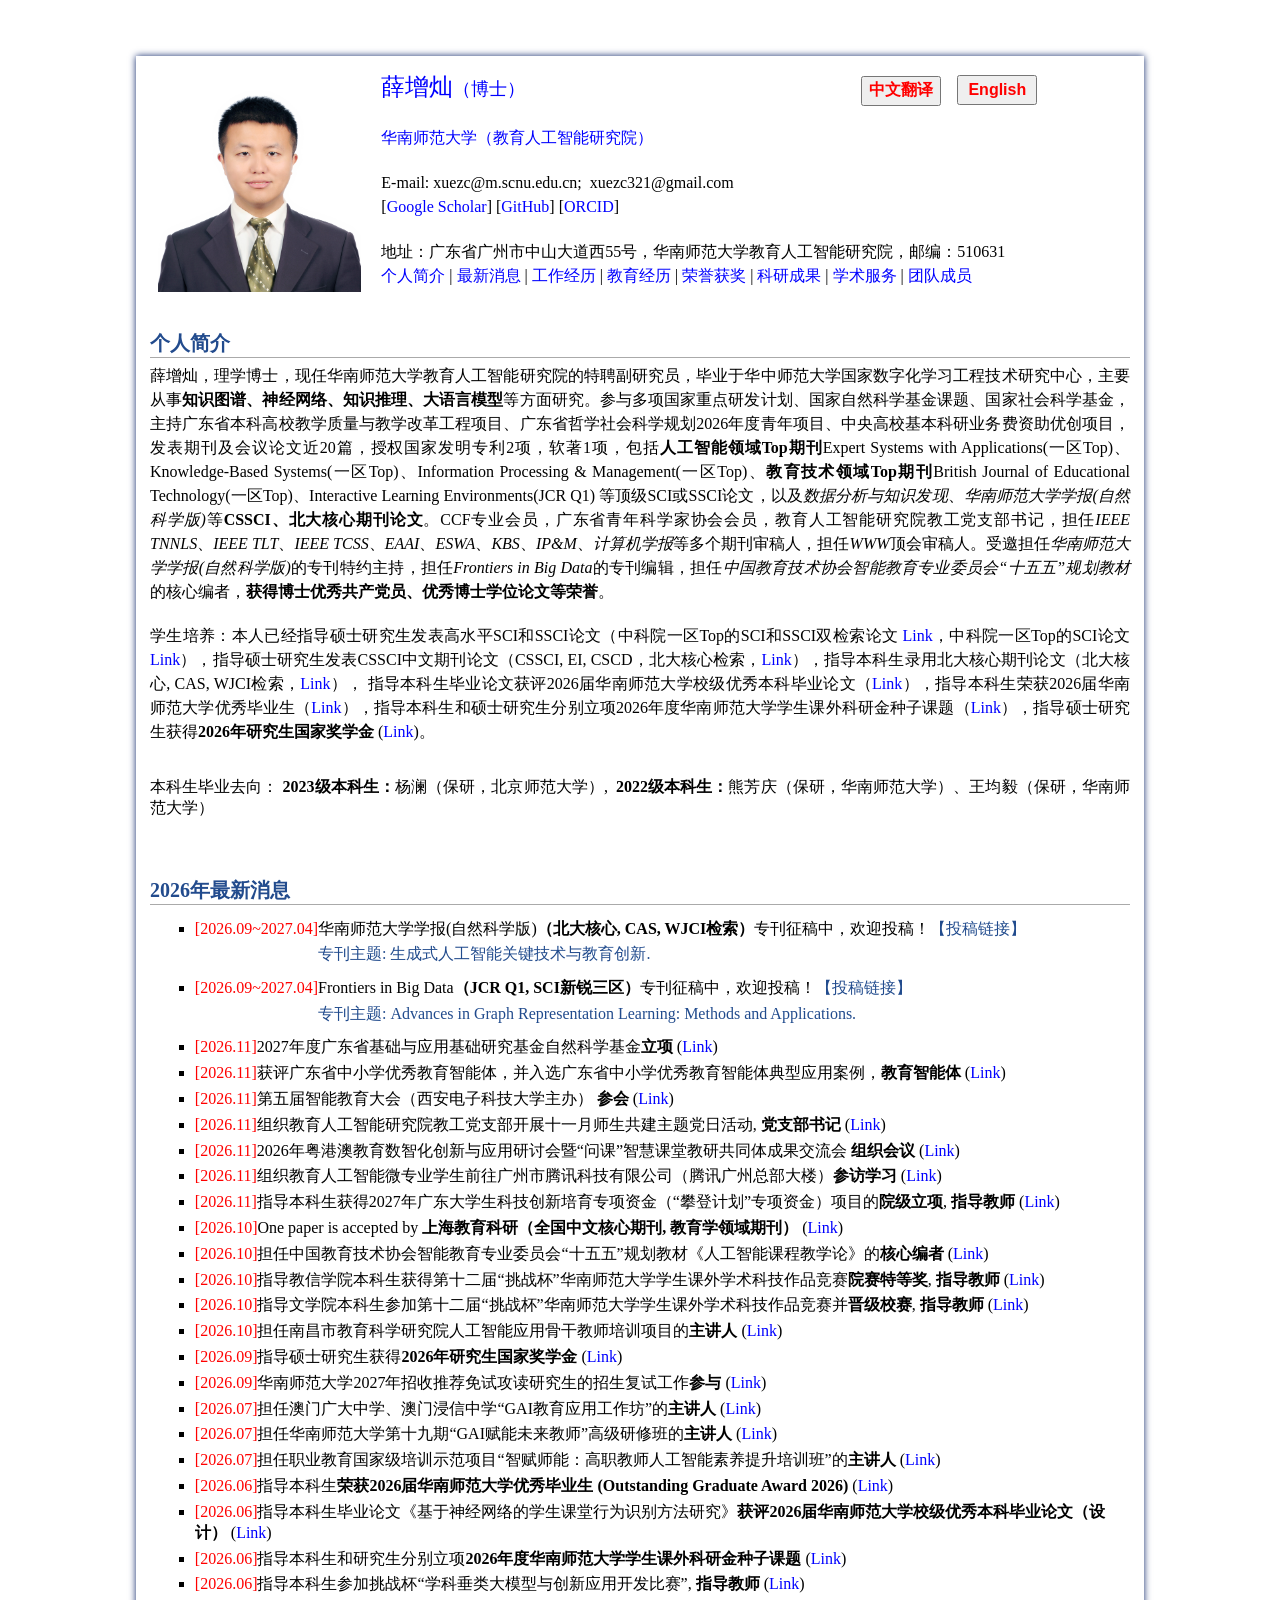
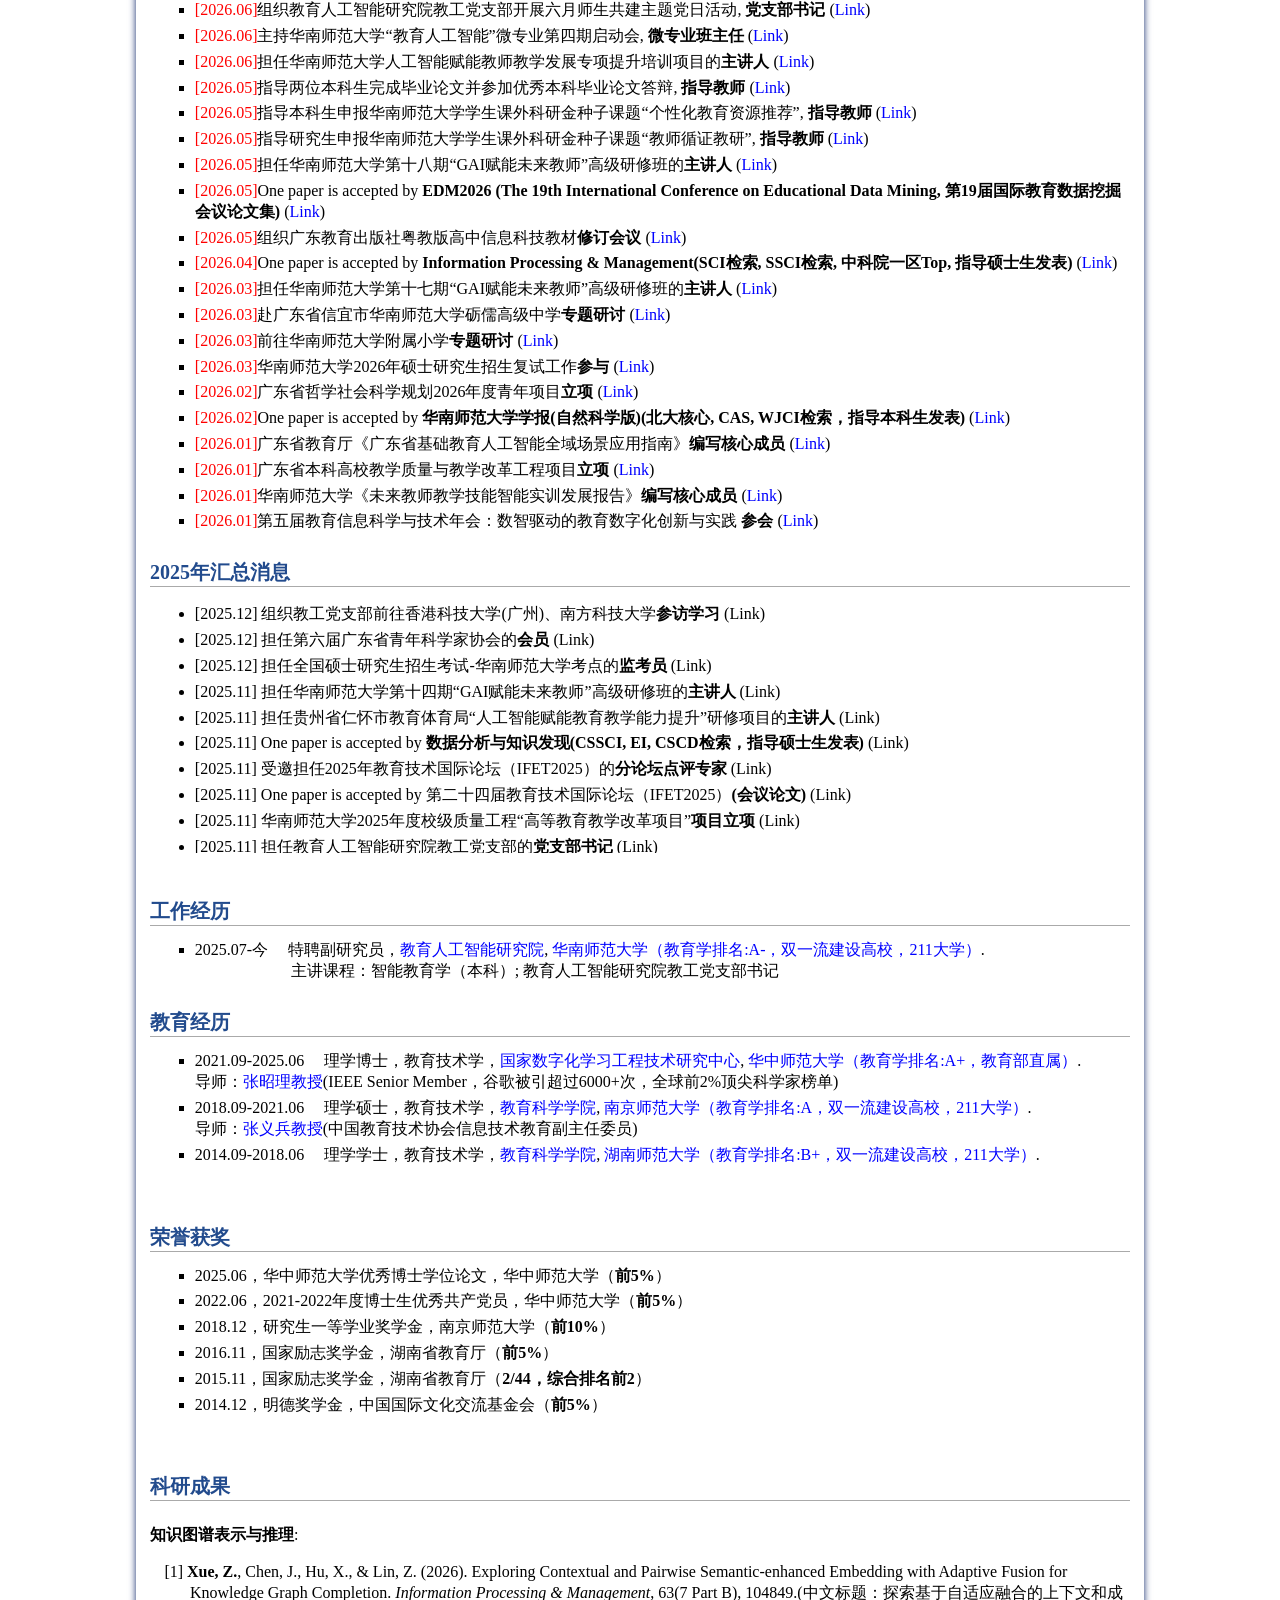
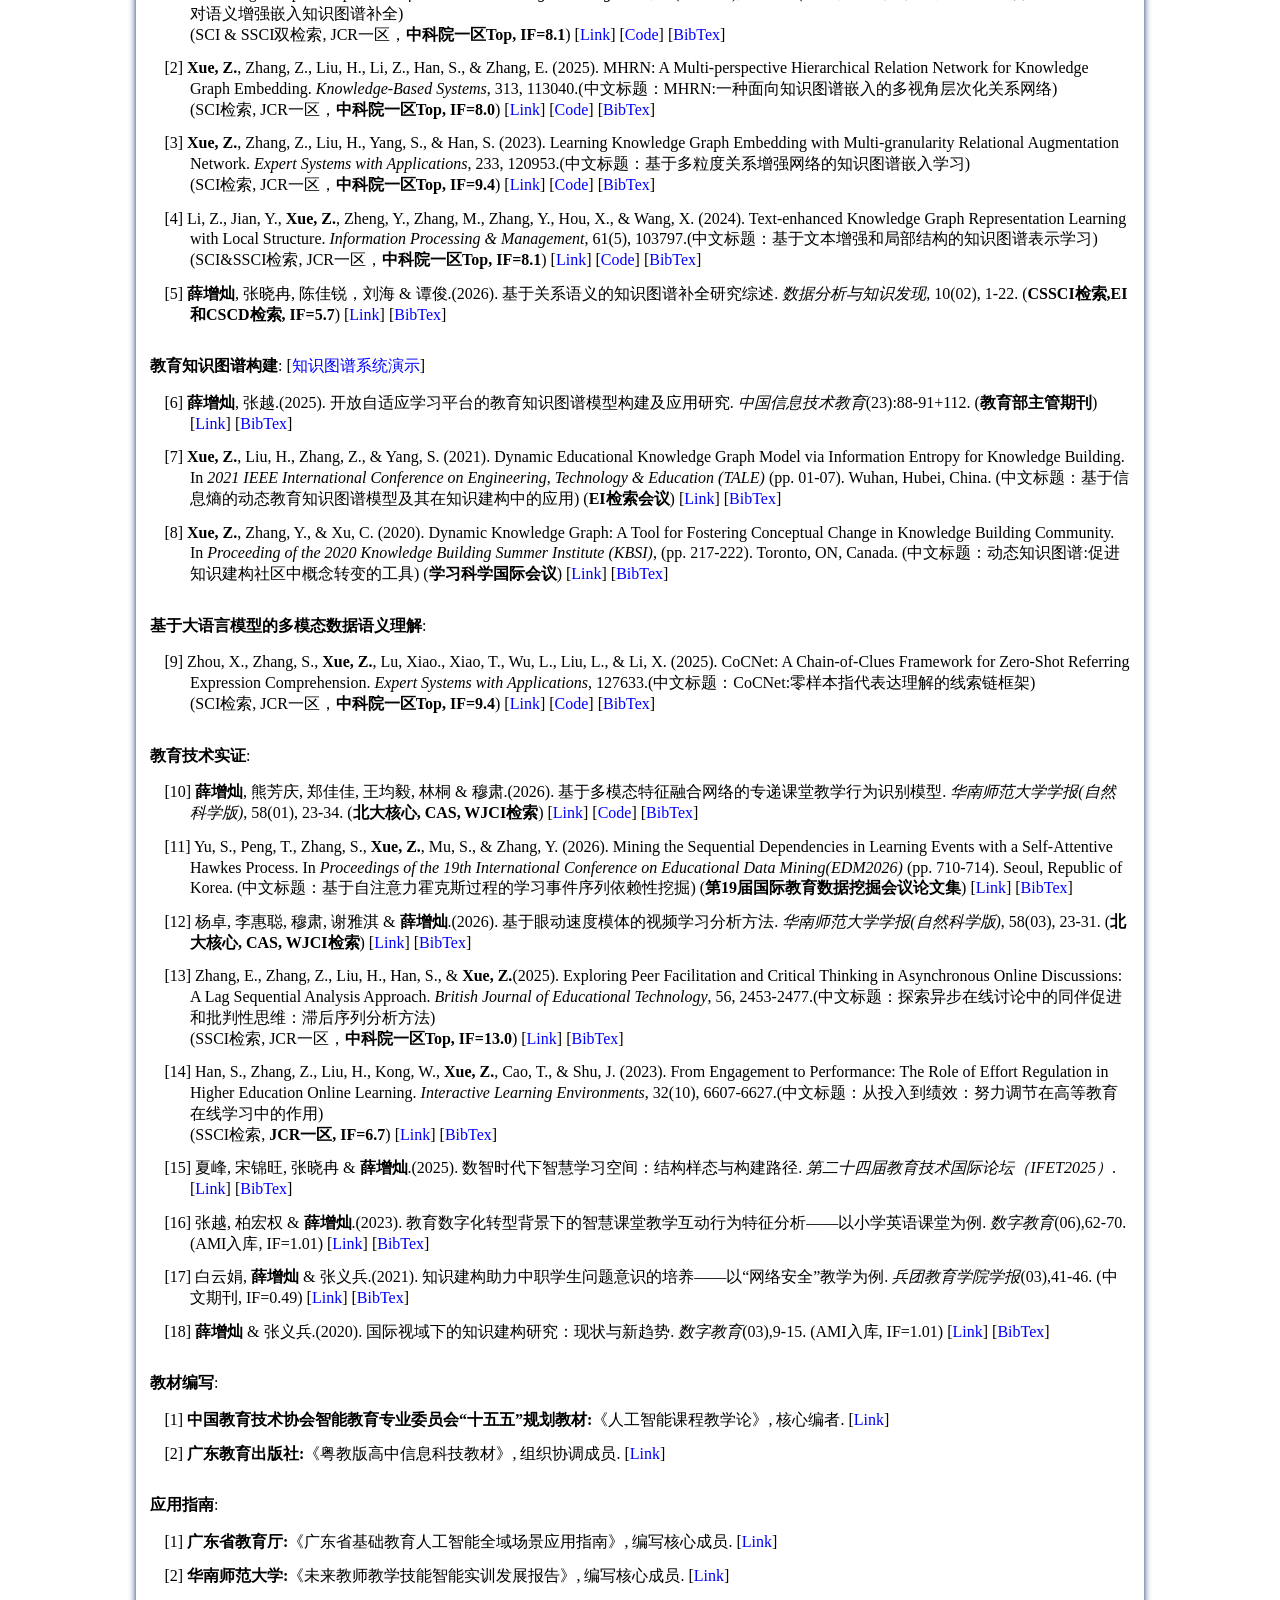
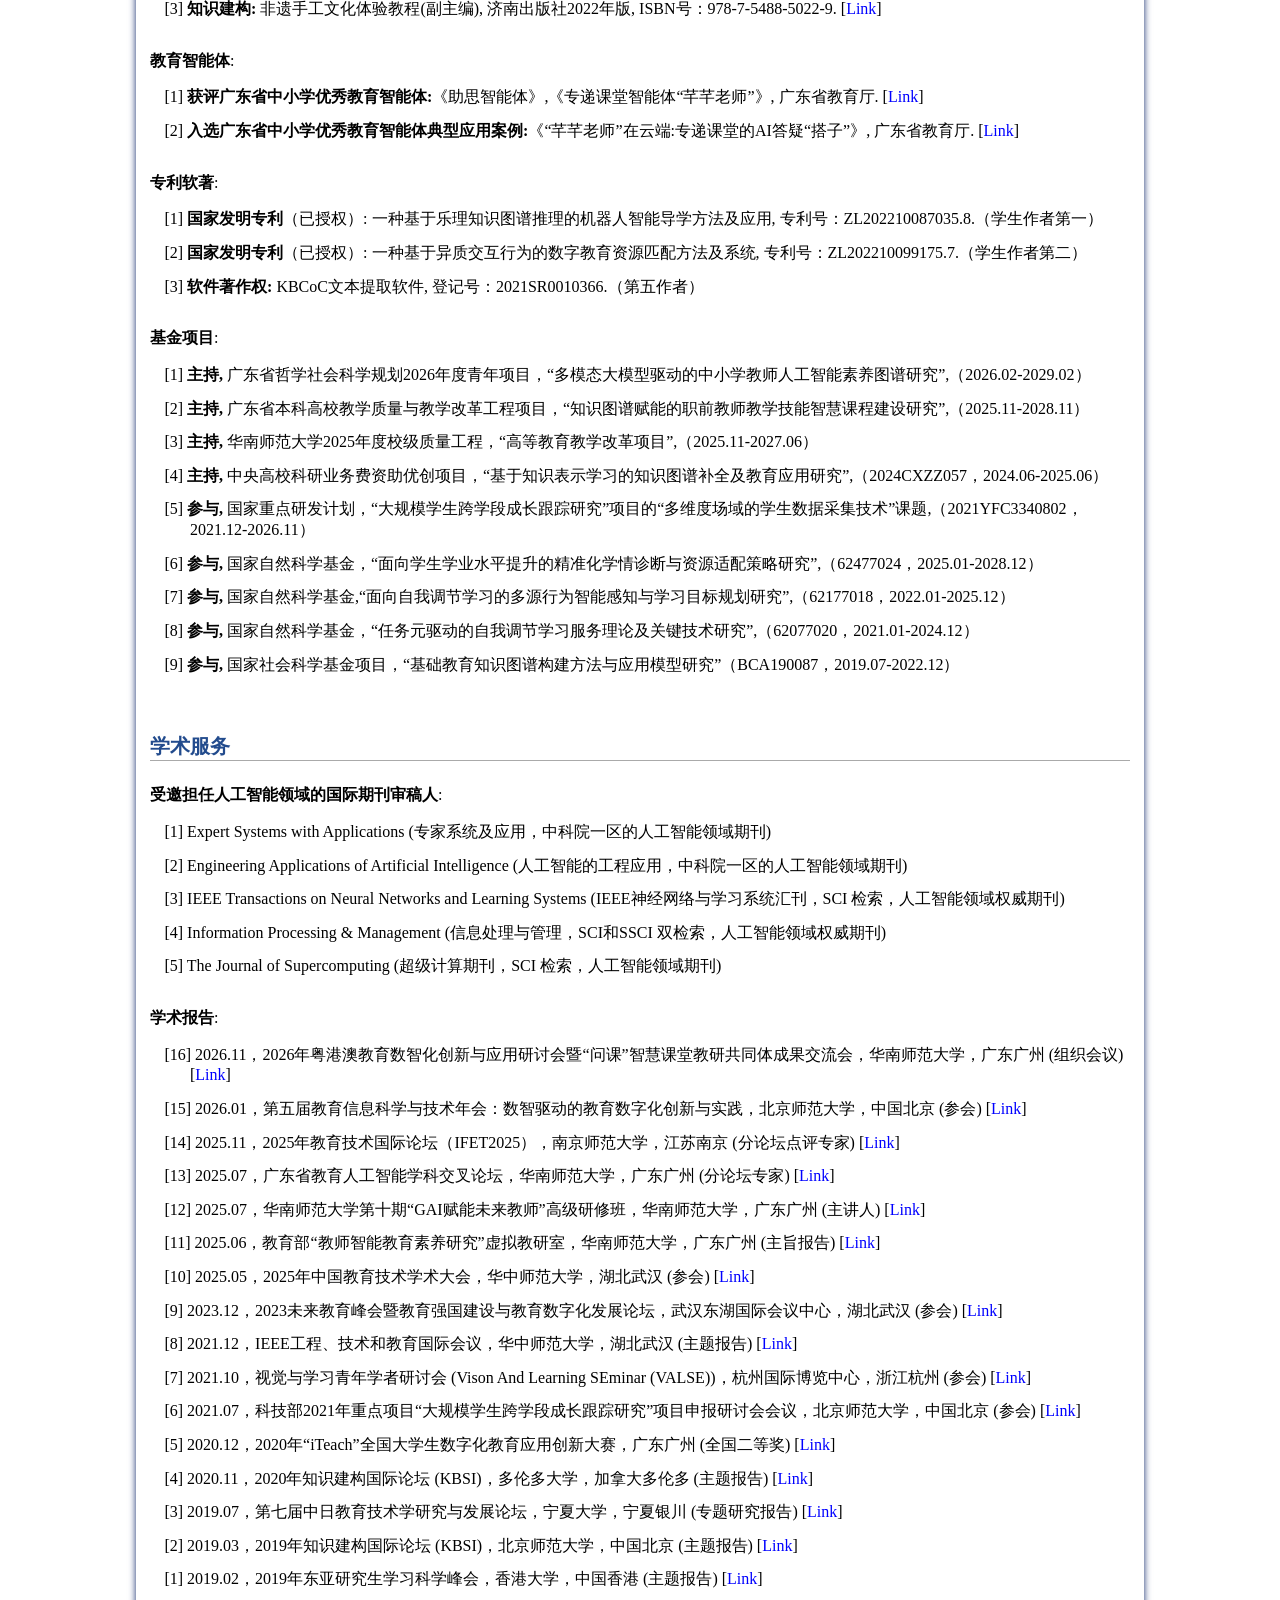
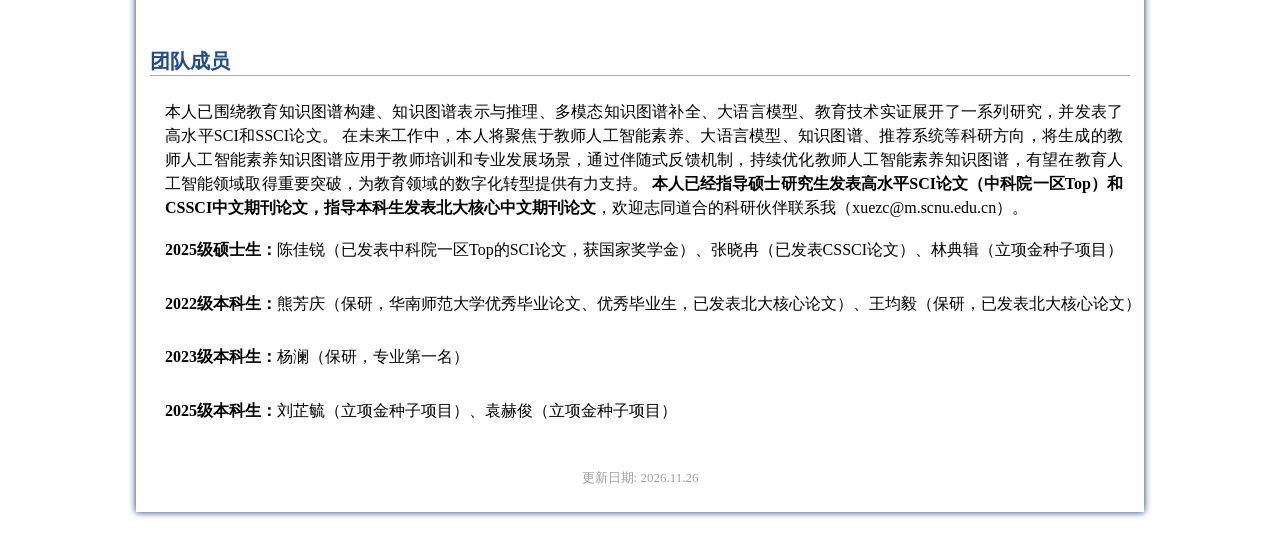
==== commit 661ba554: "Update print statement from 'Hello' to 'Goodbye'" ====
--- a/index.html
+++ b/index.html
@@ -96,6 +96,8 @@
 <p>&nbsp;&nbsp;&nbsp;&nbsp;&nbsp;&nbsp;&nbsp;&nbsp;&nbsp;&nbsp;&nbsp;&nbsp;&nbsp;&nbsp;&nbsp;&nbsp;&nbsp;&nbsp;&nbsp;&nbsp;&nbsp;&nbsp;&nbsp;&nbsp;&nbsp;&nbsp;&nbsp;&nbsp;&nbsp;&nbsp;&nbsp;&nbsp;<a href="https://mp.weixin.qq.com/s/-kBjruR7-q_QPgoQYM0x0g" target="_blank" style="color:#214b8d;">专刊主题: Advances in Graph Representation Learning: Methods and Applications.</a></p>
  
  <!--<li> <font color="#FF0000">[2026.08]</font>One paper is accepted by <b>华南师范大学学报(自然科学版)(北大核心, CAS, WJCI检索)</b> (<a href="https://kns.cnki.net/kcms2/article/abstract?v=aklyyih3bOfx5nlSkutKYuiJFiMiVUjAxCIxG3WybQVW0e2ov8IcUd7Oj8bmKcLYLIyPll8EdSq4kB_IhNko5zE2PCiQjnVkNBuxwek0f1eHakAyDch667L7RoP3UAOiPR64fKur-weh_jKK8OSEWqh9GYoyNCu2HJZAwy-ke30fee_-aMWuow==&uniplatform=NZKPT&language=CHS" target="_blank">Link</a>) </li>-->
+ 
+ <li> <font color="#FF0000">[2026.11]</font>2027年度广东省基础与应用基础研究基金自然科学基金<b>立项</b> (<a href="https://gdstc.gd.gov.cn/zwgk_n/tzgg/content/post_4985297.html" target="_blank">Link</a>) </li>
  
  <li> <font color="#FF0000">[2026.11]</font>获评广东省中小学优秀教育智能体，并入选广东省中小学优秀教育智能体典型应用案例，<b>教育智能体</b> (<a href="https://edu.gd.gov.cn/zwgknew/gsgg/content/post_4978723.html" target="_blank">Link</a>) </li>
  
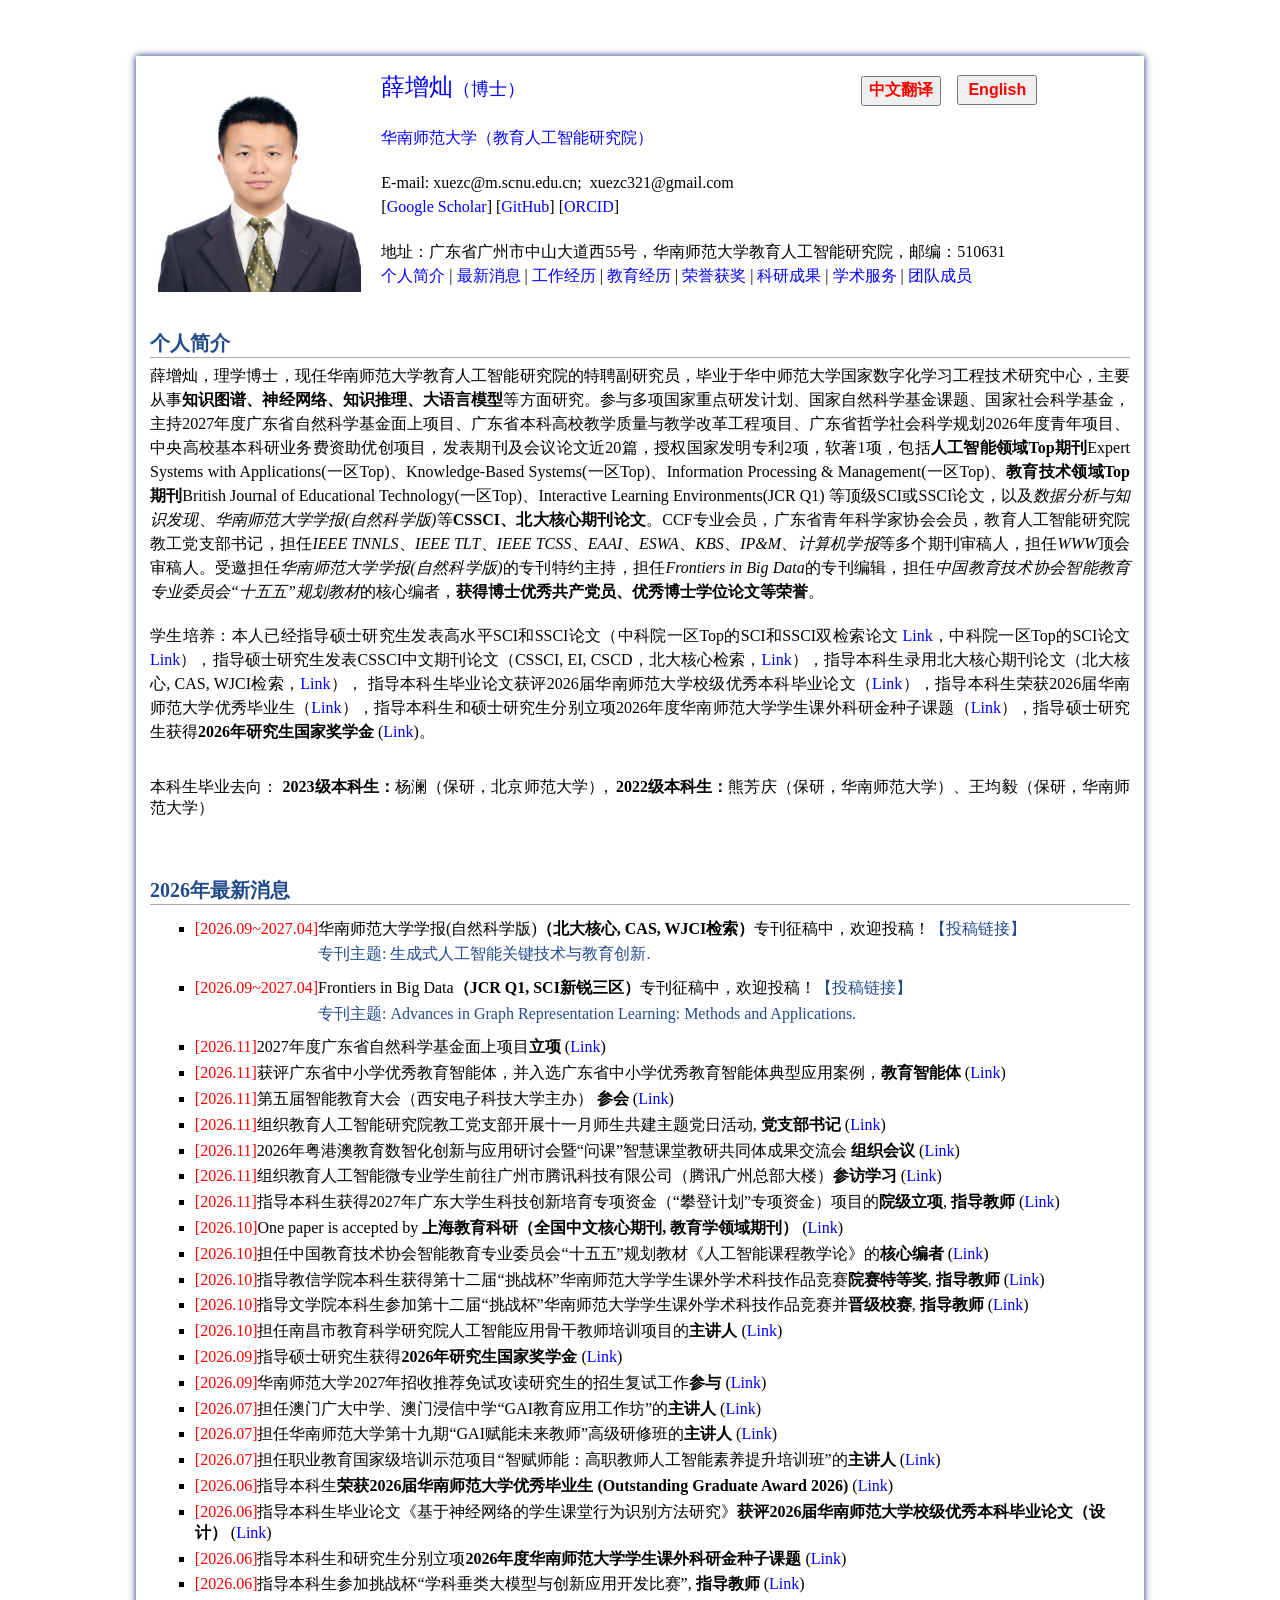
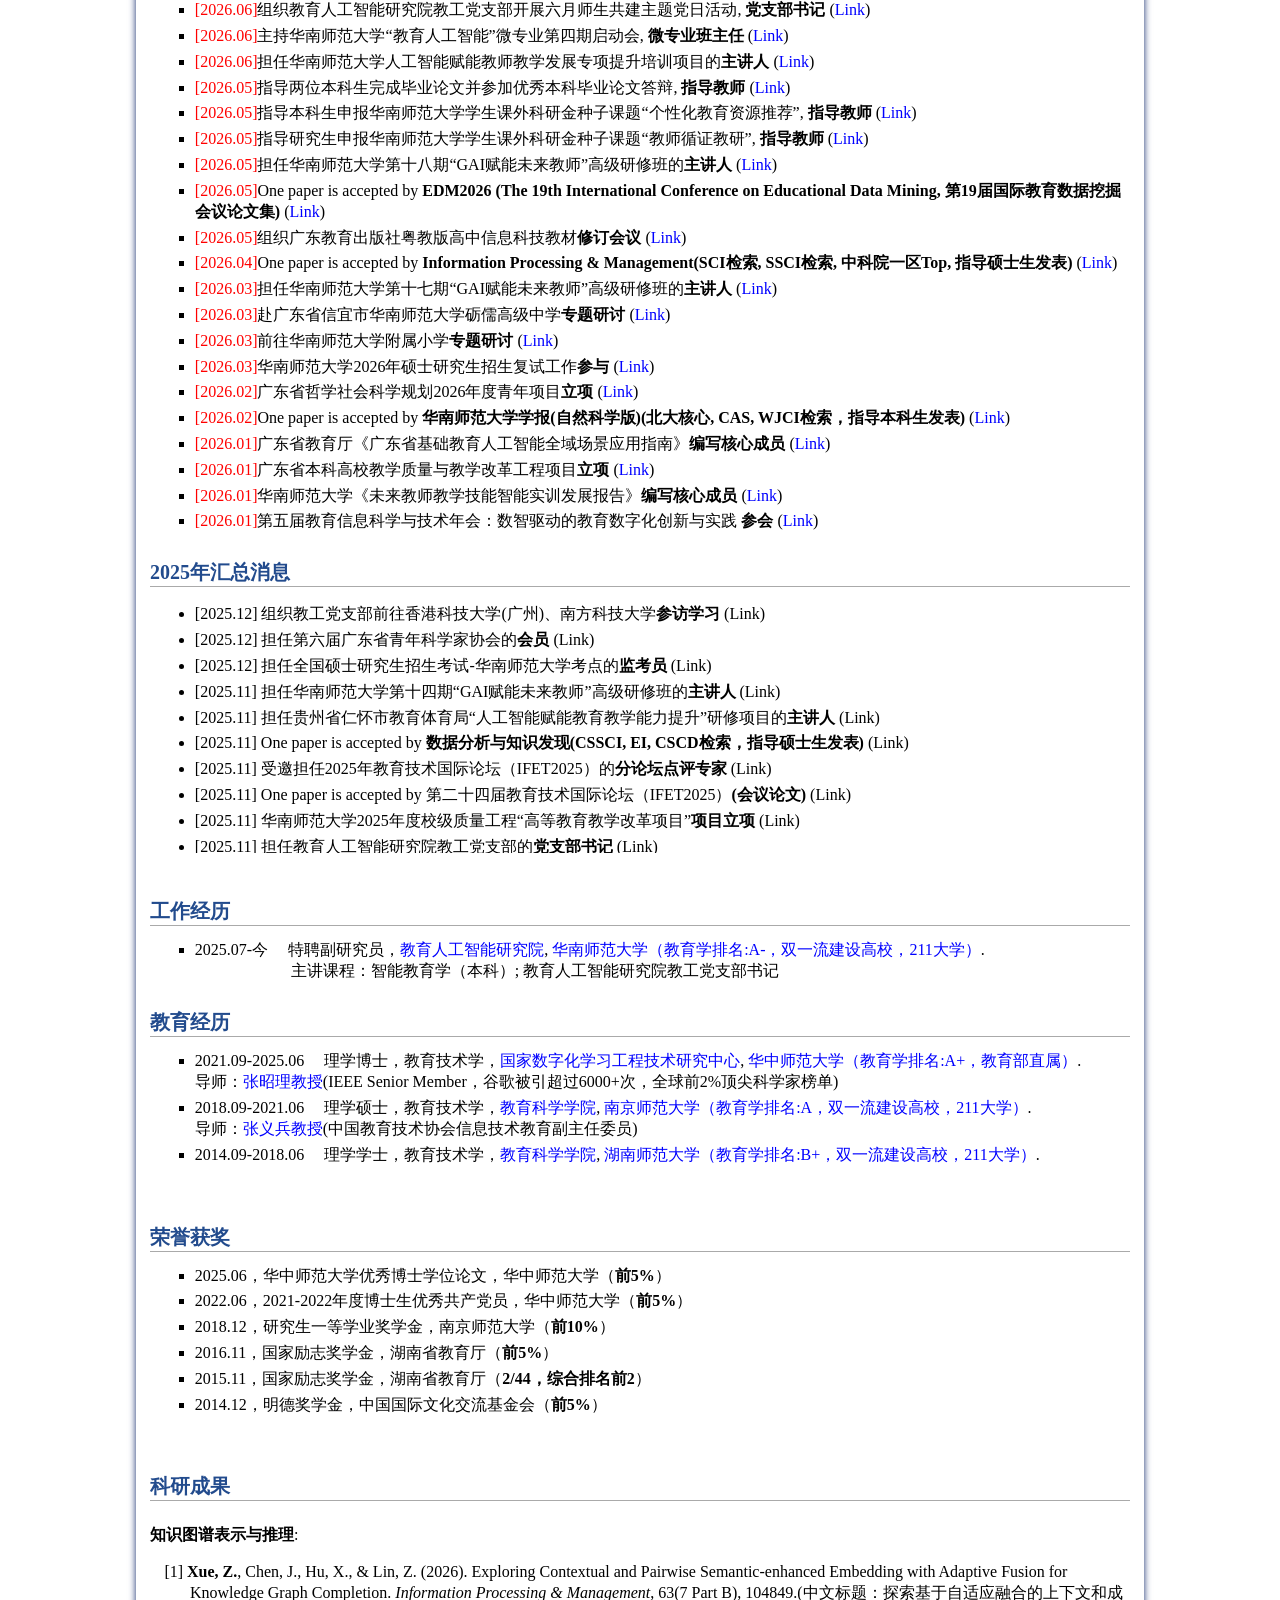
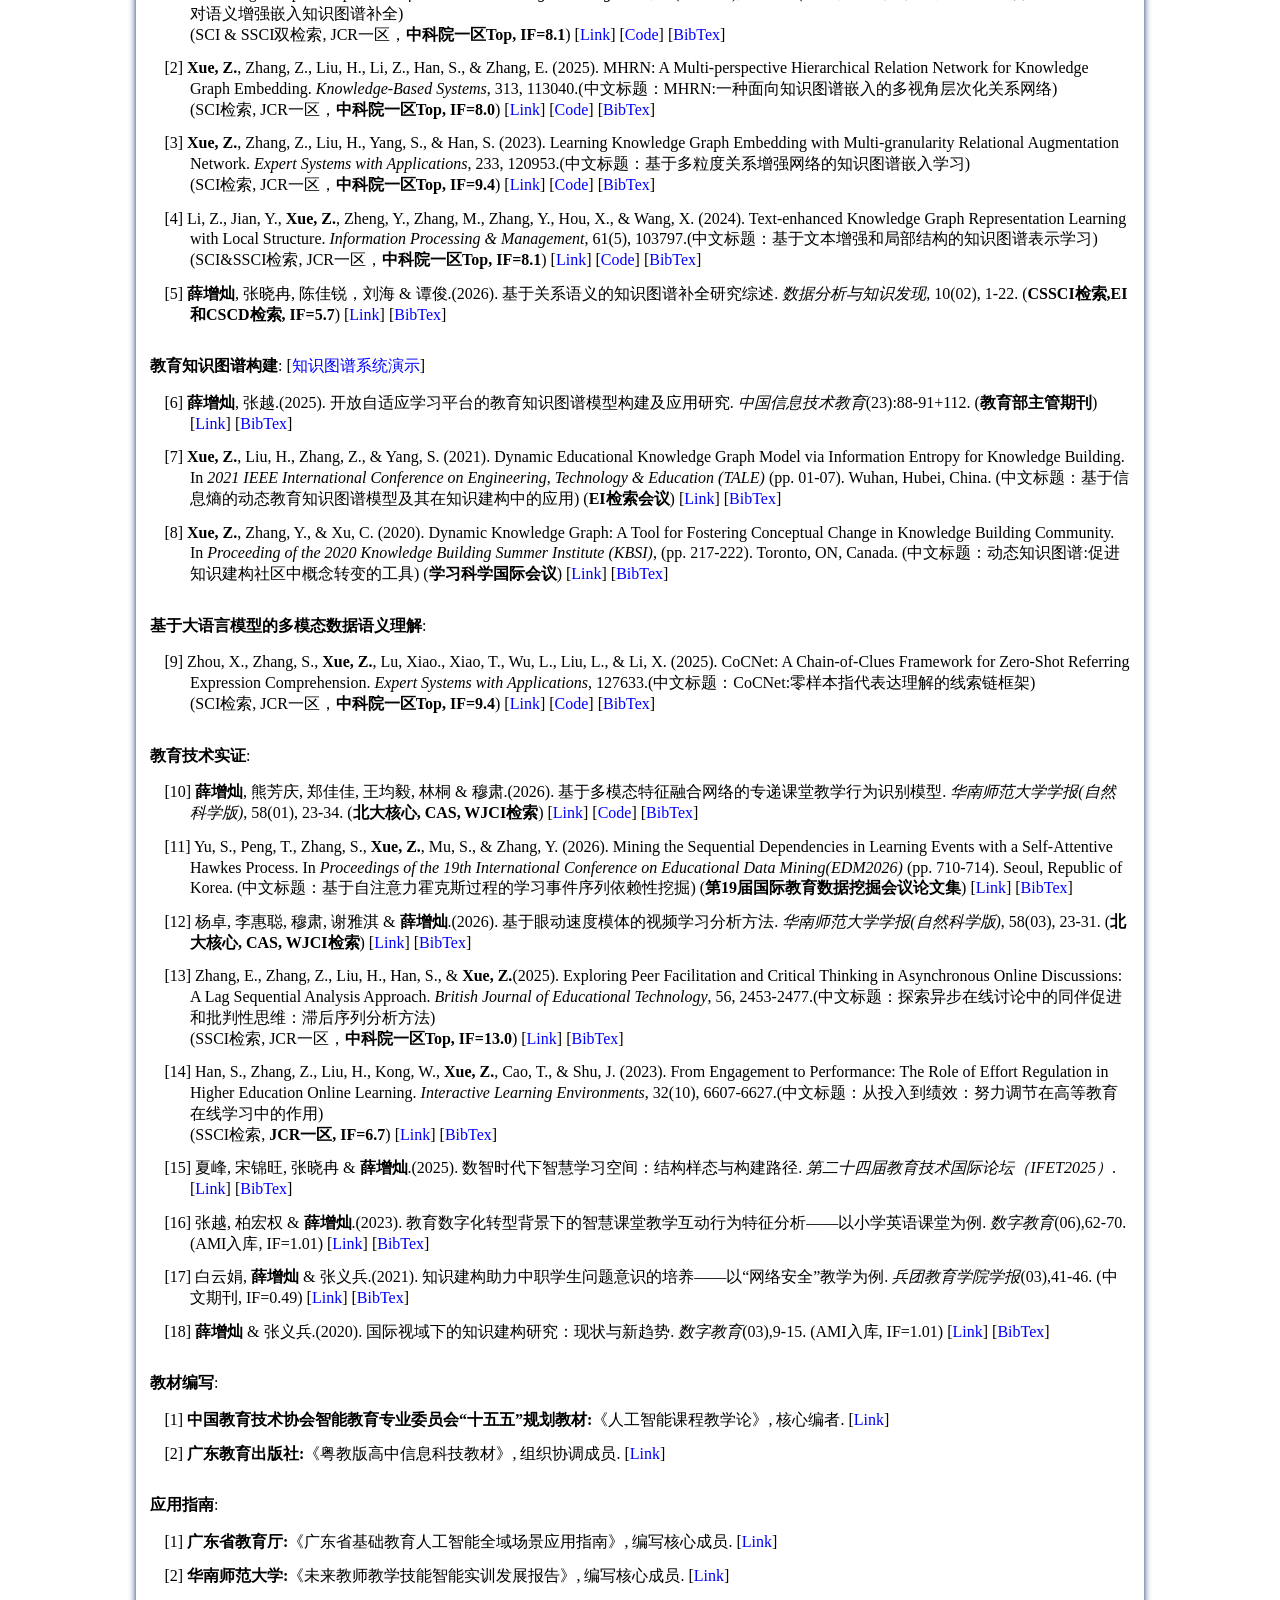
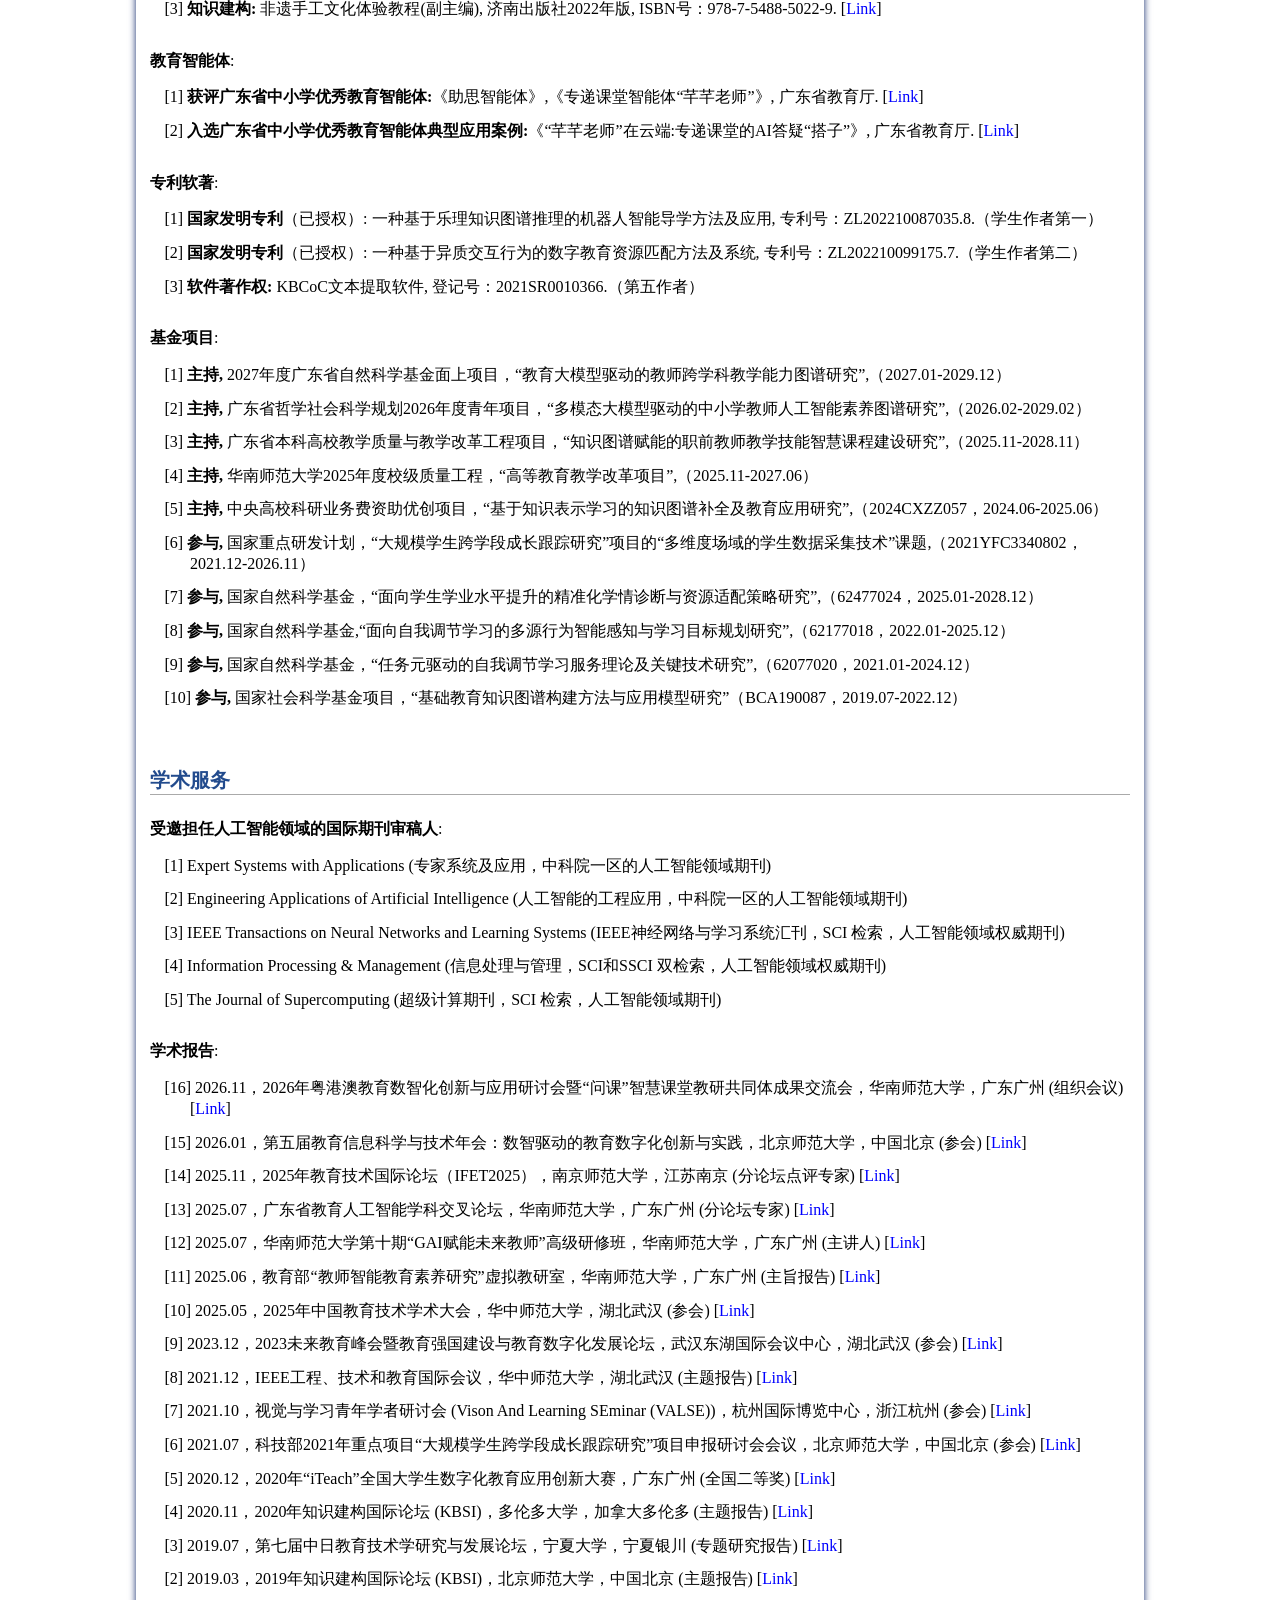
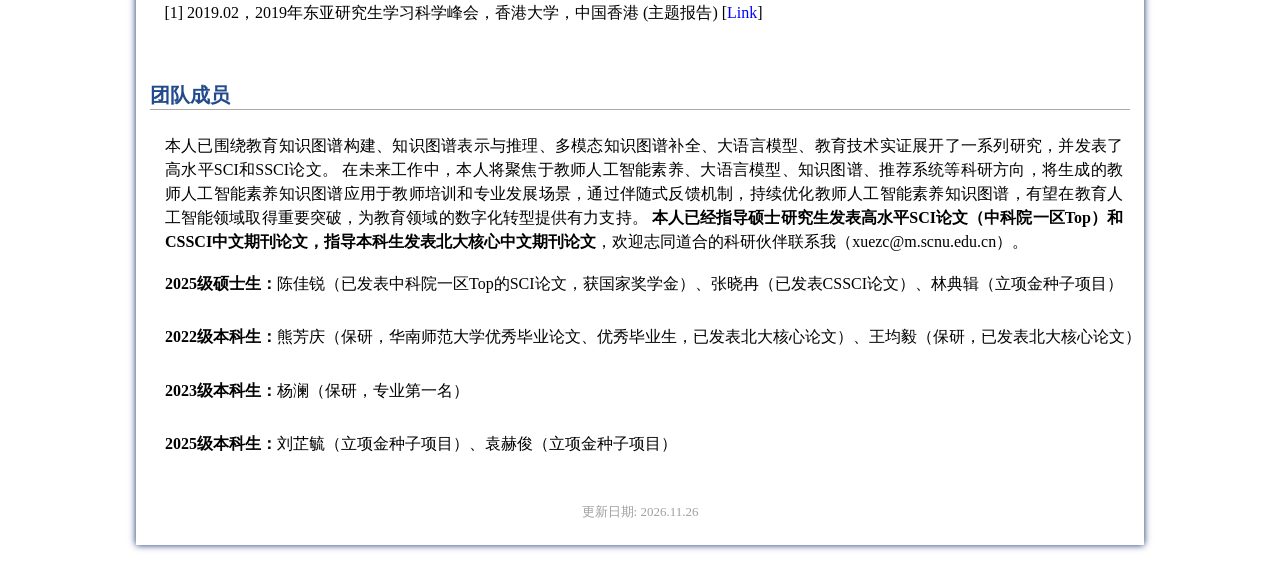
==== commit ffcc09dd: "Update index.html" ====
--- a/index.html
+++ b/index.html
@@ -64,7 +64,7 @@
 <A NAME="Introduction"><h2>个人简介</h2></A>
 <p style="text-align:justify; text-justify:inter-ideograph;">
 <font style="line-height:1.5;">
-薛增灿，理学博士，现任华南师范大学教育人工智能研究院的特聘副研究员，毕业于华中师范大学国家数字化学习工程技术研究中心，主要从事<b>知识图谱、神经网络、知识推理、大语言模型</b>等方面研究。参与多项国家重点研发计划、国家自然科学基金课题、国家社会科学基金，主持广东省本科高校教学质量与教学改革工程项目、广东省哲学社会科学规划2026年度青年项目、中央高校基本科研业务费资助优创项目，发表期刊及会议论文近20篇，授权国家发明专利2项，软著1项，包括<b>人工智能领域Top期刊</b>Expert Systems with Applications(一区Top)、Knowledge-Based Systems(一区Top)、Information Processing & Management(一区Top)、<b>教育技术领域Top期刊</b>British Journal of Educational Technology(一区Top)、Interactive Learning Environments(JCR Q1) 等顶级SCI或SSCI论文，以及<i>数据分析与知识发现</i>、<i>华南师范大学学报(自然科学版)</i>等<b>CSSCI、北大核心期刊论文</b>。CCF专业会员，广东省青年科学家协会会员，教育人工智能研究院教工党支部书记，担任<i>IEEE TNNLS</i>、<i>IEEE TLT</i>、<i>IEEE TCSS</i>、<i>EAAI</i>、<i>ESWA</i>、<i>KBS</i>、<i>IP&M</i>、<i>计算机学报</i>等多个期刊审稿人，担任<i>WWW</i>顶会审稿人。受邀担任<i>华南师范大学学报(自然科学版)</i>的专刊特约主持，担任<i>Frontiers in Big Data</i>的专刊编辑，担任<i>中国教育技术协会智能教育专业委员会“十五五”规划教材</i>的核心编者，<b>获得博士优秀共产党员、优秀博士学位论文等荣誉</b>。
+薛增灿，理学博士，现任华南师范大学教育人工智能研究院的特聘副研究员，毕业于华中师范大学国家数字化学习工程技术研究中心，主要从事<b>知识图谱、神经网络、知识推理、大语言模型</b>等方面研究。参与多项国家重点研发计划、国家自然科学基金课题、国家社会科学基金，主持2027年度广东省自然科学基金面上项目、广东省本科高校教学质量与教学改革工程项目、广东省哲学社会科学规划2026年度青年项目、中央高校基本科研业务费资助优创项目，发表期刊及会议论文近20篇，授权国家发明专利2项，软著1项，包括<b>人工智能领域Top期刊</b>Expert Systems with Applications(一区Top)、Knowledge-Based Systems(一区Top)、Information Processing & Management(一区Top)、<b>教育技术领域Top期刊</b>British Journal of Educational Technology(一区Top)、Interactive Learning Environments(JCR Q1) 等顶级SCI或SSCI论文，以及<i>数据分析与知识发现</i>、<i>华南师范大学学报(自然科学版)</i>等<b>CSSCI、北大核心期刊论文</b>。CCF专业会员，广东省青年科学家协会会员，教育人工智能研究院教工党支部书记，担任<i>IEEE TNNLS</i>、<i>IEEE TLT</i>、<i>IEEE TCSS</i>、<i>EAAI</i>、<i>ESWA</i>、<i>KBS</i>、<i>IP&M</i>、<i>计算机学报</i>等多个期刊审稿人，担任<i>WWW</i>顶会审稿人。受邀担任<i>华南师范大学学报(自然科学版)</i>的专刊特约主持，担任<i>Frontiers in Big Data</i>的专刊编辑，担任<i>中国教育技术协会智能教育专业委员会“十五五”规划教材</i>的核心编者，<b>获得博士优秀共产党员、优秀博士学位论文等荣誉</b>。
 </font>
 <br/>
 <br/>
@@ -97,7 +97,7 @@
  
  <!--<li> <font color="#FF0000">[2026.08]</font>One paper is accepted by <b>华南师范大学学报(自然科学版)(北大核心, CAS, WJCI检索)</b> (<a href="https://kns.cnki.net/kcms2/article/abstract?v=aklyyih3bOfx5nlSkutKYuiJFiMiVUjAxCIxG3WybQVW0e2ov8IcUd7Oj8bmKcLYLIyPll8EdSq4kB_IhNko5zE2PCiQjnVkNBuxwek0f1eHakAyDch667L7RoP3UAOiPR64fKur-weh_jKK8OSEWqh9GYoyNCu2HJZAwy-ke30fee_-aMWuow==&uniplatform=NZKPT&language=CHS" target="_blank">Link</a>) </li>-->
  
- <li> <font color="#FF0000">[2026.11]</font>2027年度广东省基础与应用基础研究基金自然科学基金<b>立项</b> (<a href="https://gdstc.gd.gov.cn/zwgk_n/tzgg/content/post_4985297.html" target="_blank">Link</a>) </li>
+ <li> <font color="#FF0000">[2026.11]</font>2027年度广东省自然科学基金面上项目<b>立项</b> (<a href="https://gdstc.gd.gov.cn/zwgk_n/tzgg/content/post_4985297.html" target="_blank">Link</a>) </li>
  
  <li> <font color="#FF0000">[2026.11]</font>获评广东省中小学优秀教育智能体，并入选广东省中小学优秀教育智能体典型应用案例，<b>教育智能体</b> (<a href="https://edu.gd.gov.cn/zwgknew/gsgg/content/post_4978723.html" target="_blank">Link</a>) </li>
  
@@ -648,47 +648,52 @@
 <ul>
 
 <p style="text-indent: -1.6rem;margin-left: 0rem;">
-<span>[1] <b>主持,</b> 广东省哲学社会科学规划2026年度青年项目，“多模态大模型驱动的中小学教师人工智能素养图谱研究”,（2026.02-2029.02）
-</span>
-</p>
- 
-<p style="text-indent: -1.6rem;margin-left: 0rem;">
-<span>[2] <b>主持,</b> 广东省本科高校教学质量与教学改革工程项目，“知识图谱赋能的职前教师教学技能智慧课程建设研究”,（2025.11-2028.11）
-</span>
-</p>
- 
-<p style="text-indent: -1.6rem;margin-left: 0rem;">
-<span>[3] <b>主持,</b> 华南师范大学2025年度校级质量工程，“高等教育教学改革项目”,（2025.11-2027.06）
-</span>
-</p>
- 
-<p style="text-indent: -1.6rem;margin-left: 0rem;">
-<span>[4] <b>主持,</b> 中央高校科研业务费资助优创项目，“基于知识表示学习的知识图谱补全及教育应用研究”,（2024CXZZ057，2024.06-2025.06）
-</span>
-</p>
- 
-<p style="text-indent: -1.6rem;margin-left: 0rem;">
-<span>[5] <b>参与,</b> 国家重点研发计划，“大规模学生跨学段成长跟踪研究”项目的“多维度场域的学生数据采集技术”课题,（2021YFC3340802，2021.12-2026.11）
-</span>
-</p>
- 
-<p style="text-indent: -1.6rem;margin-left: 0rem;">
-<span>[6] <b>参与,</b> 国家自然科学基金，“面向学生学业水平提升的精准化学情诊断与资源适配策略研究”,（62477024，2025.01-2028.12）
-</span>
-</p>
- 
-<p style="text-indent: -1.6rem;margin-left: 0rem;">
-<span>[7] <b>参与,</b> 国家自然科学基金,“面向自我调节学习的多源行为智能感知与学习目标规划研究”,（62177018，2022.01-2025.12）
-</span>
-</p>
-
-<p style="text-indent: -1.6rem;margin-left: 0rem;">
-<span>[8] <b>参与,</b> 国家自然科学基金，“任务元驱动的自我调节学习服务理论及关键技术研究”,（62077020，2021.01-2024.12）
-</span>
-</p>
-
-<p style="text-indent: -1.6rem;margin-left: 0rem;">
-<span>[9] <b>参与,</b> 国家社会科学基金项目，“基础教育知识图谱构建方法与应用模型研究”（BCA190087，2019.07-2022.12）
+<span>[1] <b>主持,</b> 2027年度广东省自然科学基金面上项目，“教育大模型驱动的教师跨学科教学能力图谱研究”,（2027.01-2029.12）
+</span>
+</p>
+ 
+<p style="text-indent: -1.6rem;margin-left: 0rem;">
+<span>[2] <b>主持,</b> 广东省哲学社会科学规划2026年度青年项目，“多模态大模型驱动的中小学教师人工智能素养图谱研究”,（2026.02-2029.02）
+</span>
+</p>
+ 
+<p style="text-indent: -1.6rem;margin-left: 0rem;">
+<span>[3] <b>主持,</b> 广东省本科高校教学质量与教学改革工程项目，“知识图谱赋能的职前教师教学技能智慧课程建设研究”,（2025.11-2028.11）
+</span>
+</p>
+ 
+<p style="text-indent: -1.6rem;margin-left: 0rem;">
+<span>[4] <b>主持,</b> 华南师范大学2025年度校级质量工程，“高等教育教学改革项目”,（2025.11-2027.06）
+</span>
+</p>
+ 
+<p style="text-indent: -1.6rem;margin-left: 0rem;">
+<span>[5] <b>主持,</b> 中央高校科研业务费资助优创项目，“基于知识表示学习的知识图谱补全及教育应用研究”,（2024CXZZ057，2024.06-2025.06）
+</span>
+</p>
+ 
+<p style="text-indent: -1.6rem;margin-left: 0rem;">
+<span>[6] <b>参与,</b> 国家重点研发计划，“大规模学生跨学段成长跟踪研究”项目的“多维度场域的学生数据采集技术”课题,（2021YFC3340802，2021.12-2026.11）
+</span>
+</p>
+ 
+<p style="text-indent: -1.6rem;margin-left: 0rem;">
+<span>[7] <b>参与,</b> 国家自然科学基金，“面向学生学业水平提升的精准化学情诊断与资源适配策略研究”,（62477024，2025.01-2028.12）
+</span>
+</p>
+ 
+<p style="text-indent: -1.6rem;margin-left: 0rem;">
+<span>[8] <b>参与,</b> 国家自然科学基金,“面向自我调节学习的多源行为智能感知与学习目标规划研究”,（62177018，2022.01-2025.12）
+</span>
+</p>
+
+<p style="text-indent: -1.6rem;margin-left: 0rem;">
+<span>[9] <b>参与,</b> 国家自然科学基金，“任务元驱动的自我调节学习服务理论及关键技术研究”,（62077020，2021.01-2024.12）
+</span>
+</p>
+
+<p style="text-indent: -1.6rem;margin-left: 0rem;">
+<span>[10] <b>参与,</b> 国家社会科学基金项目，“基础教育知识图谱构建方法与应用模型研究”（BCA190087，2019.07-2022.12）
 </span>
 </p>
  
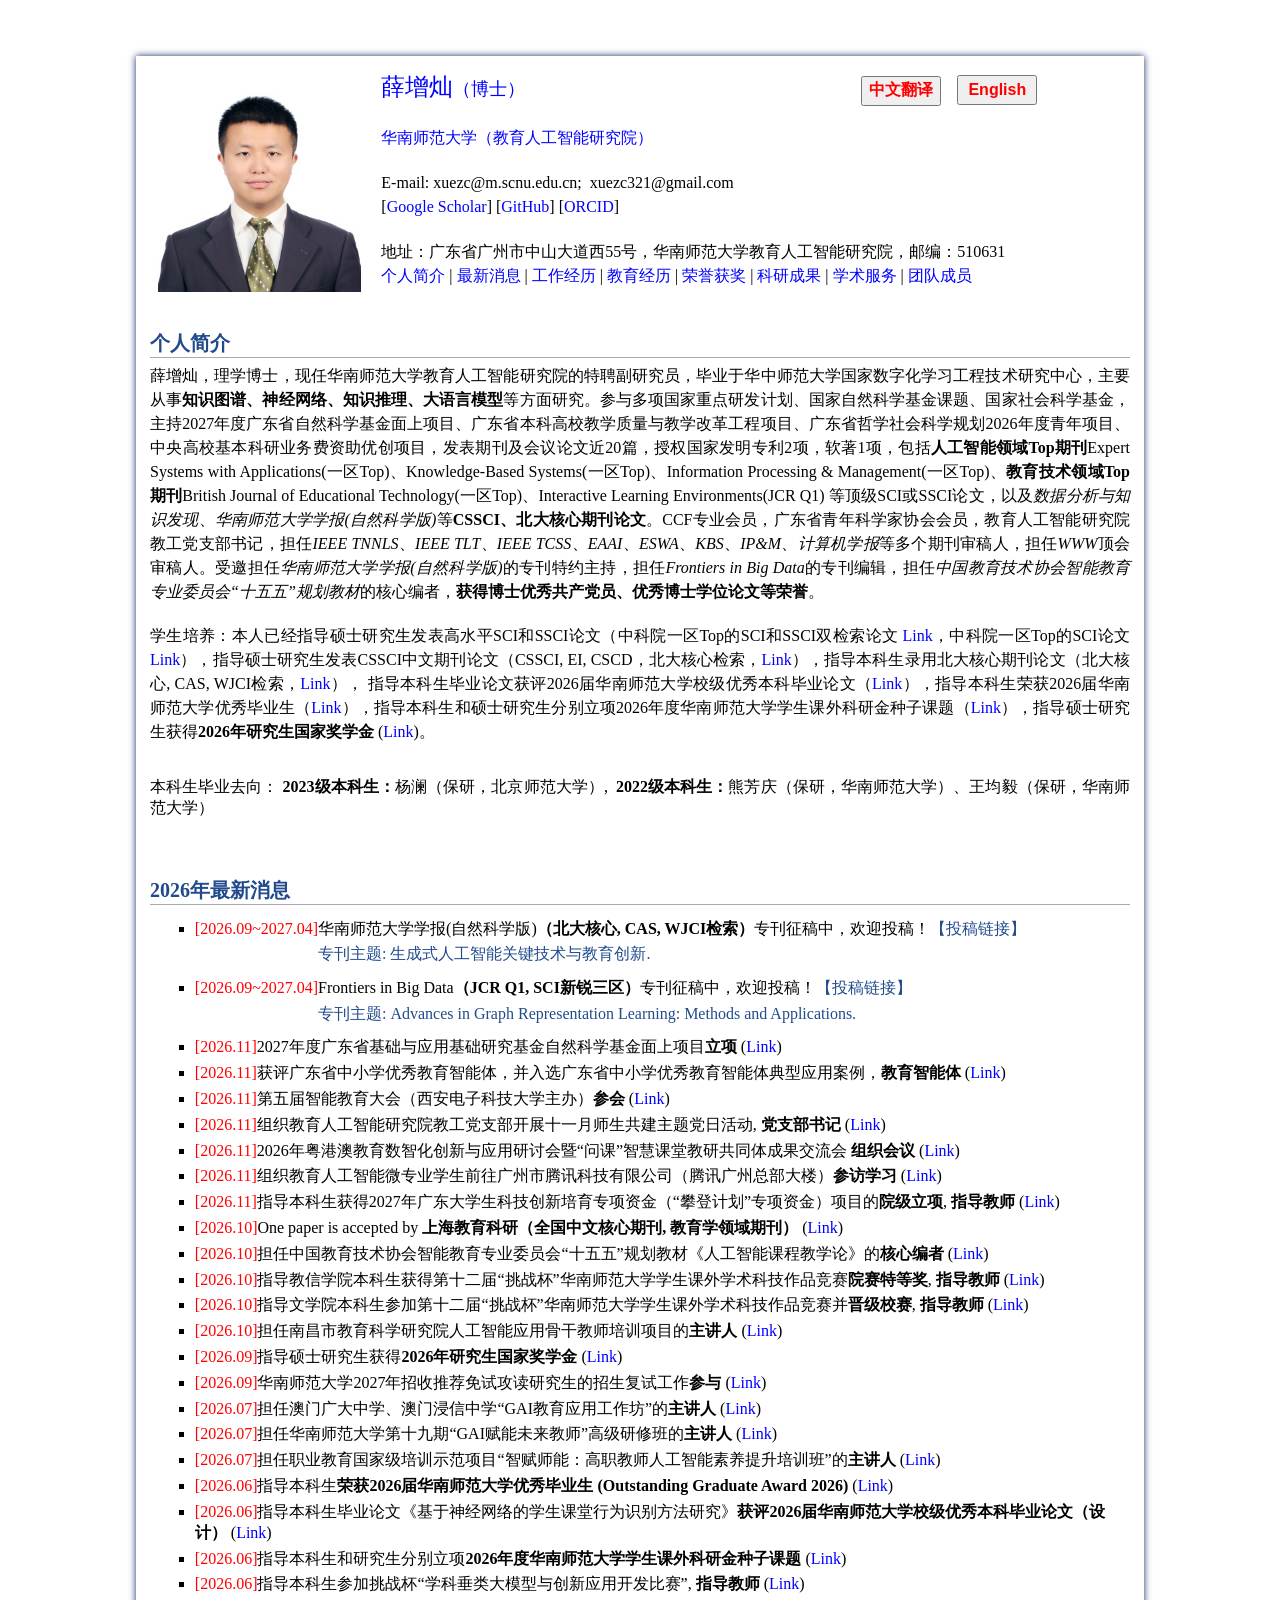
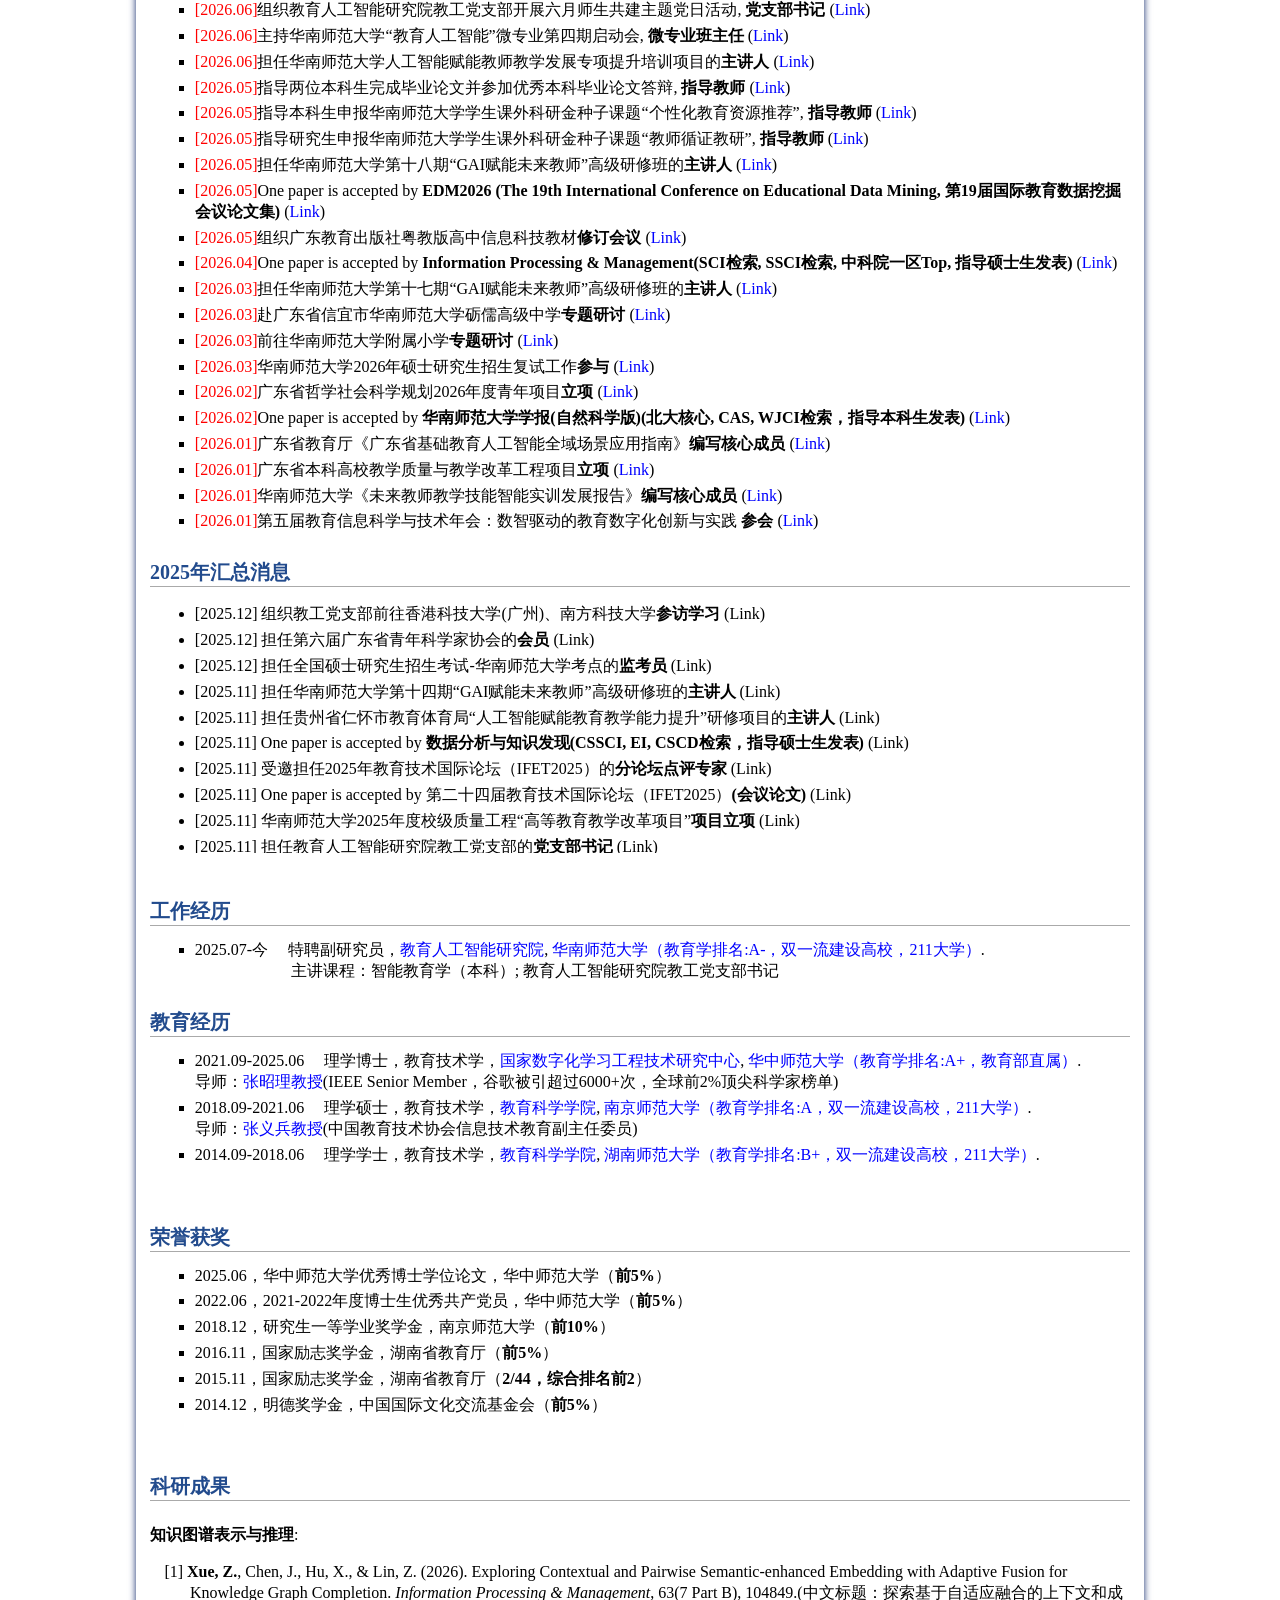
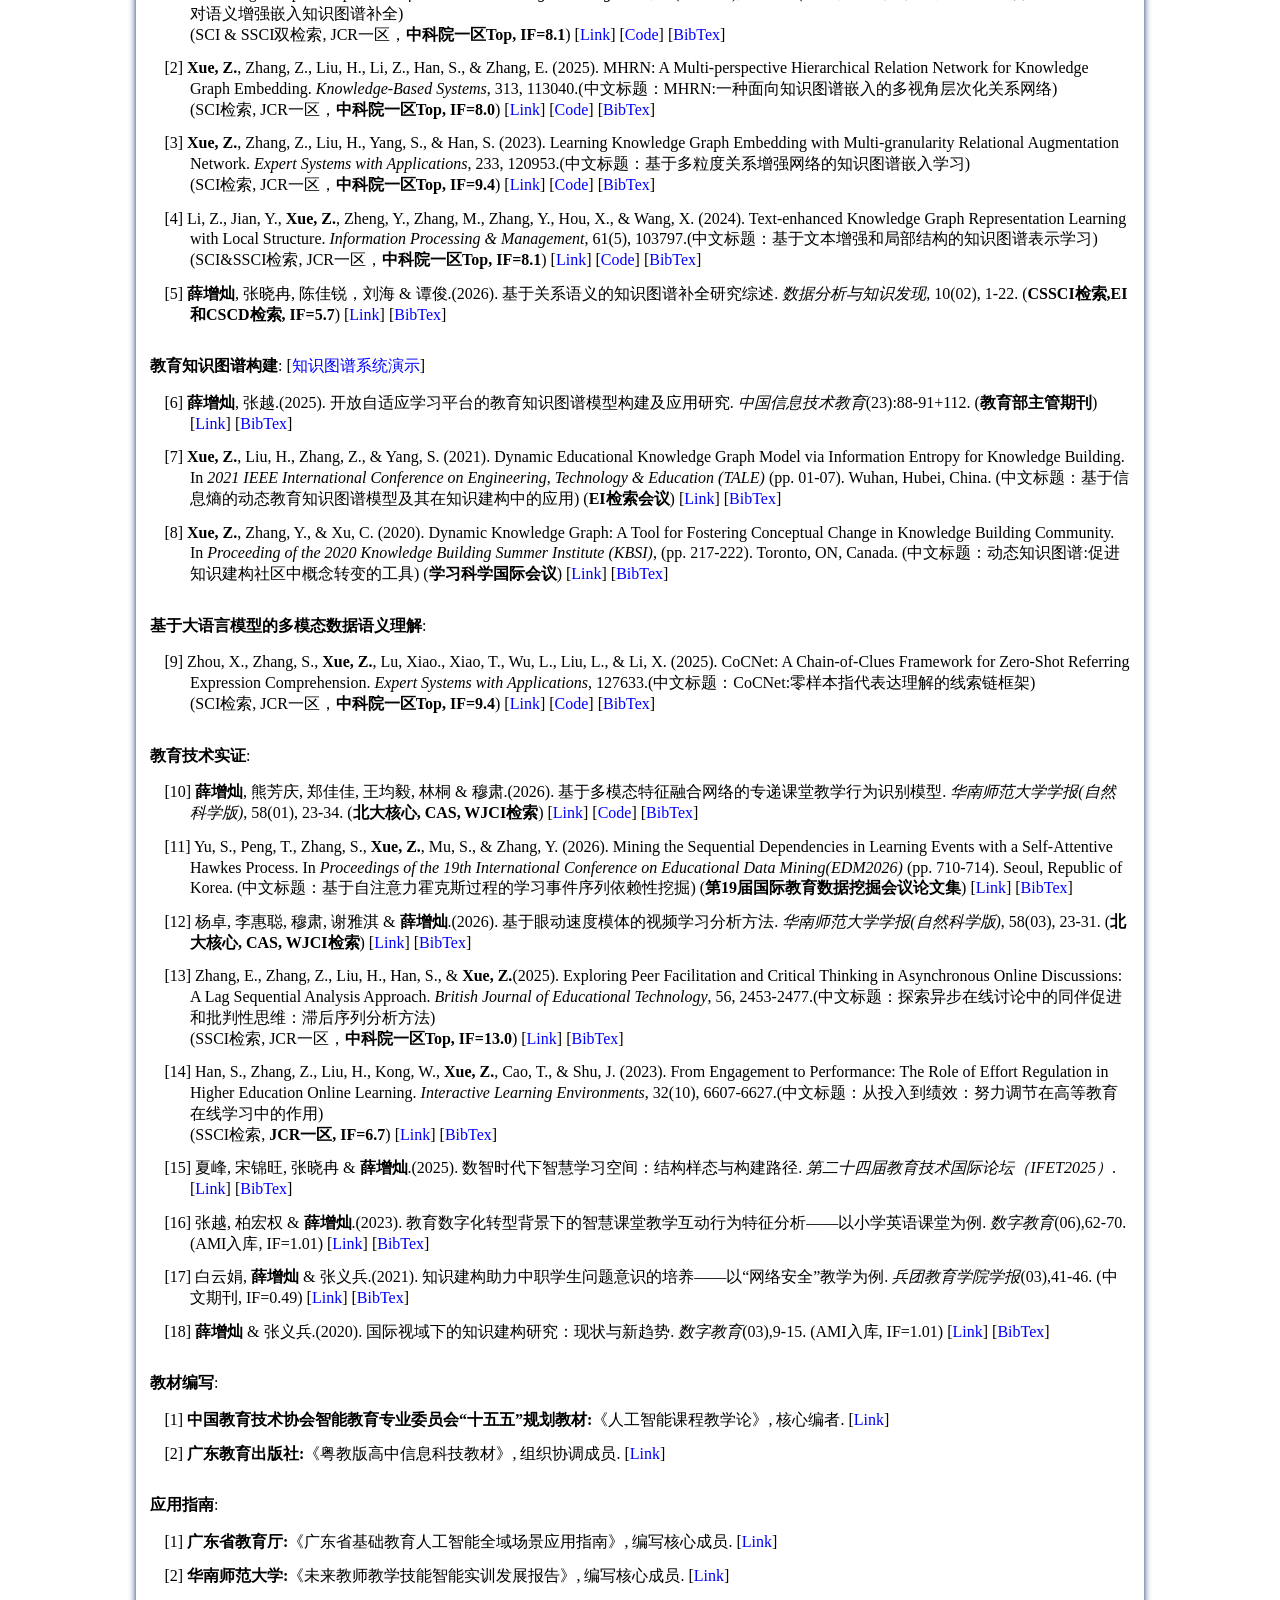
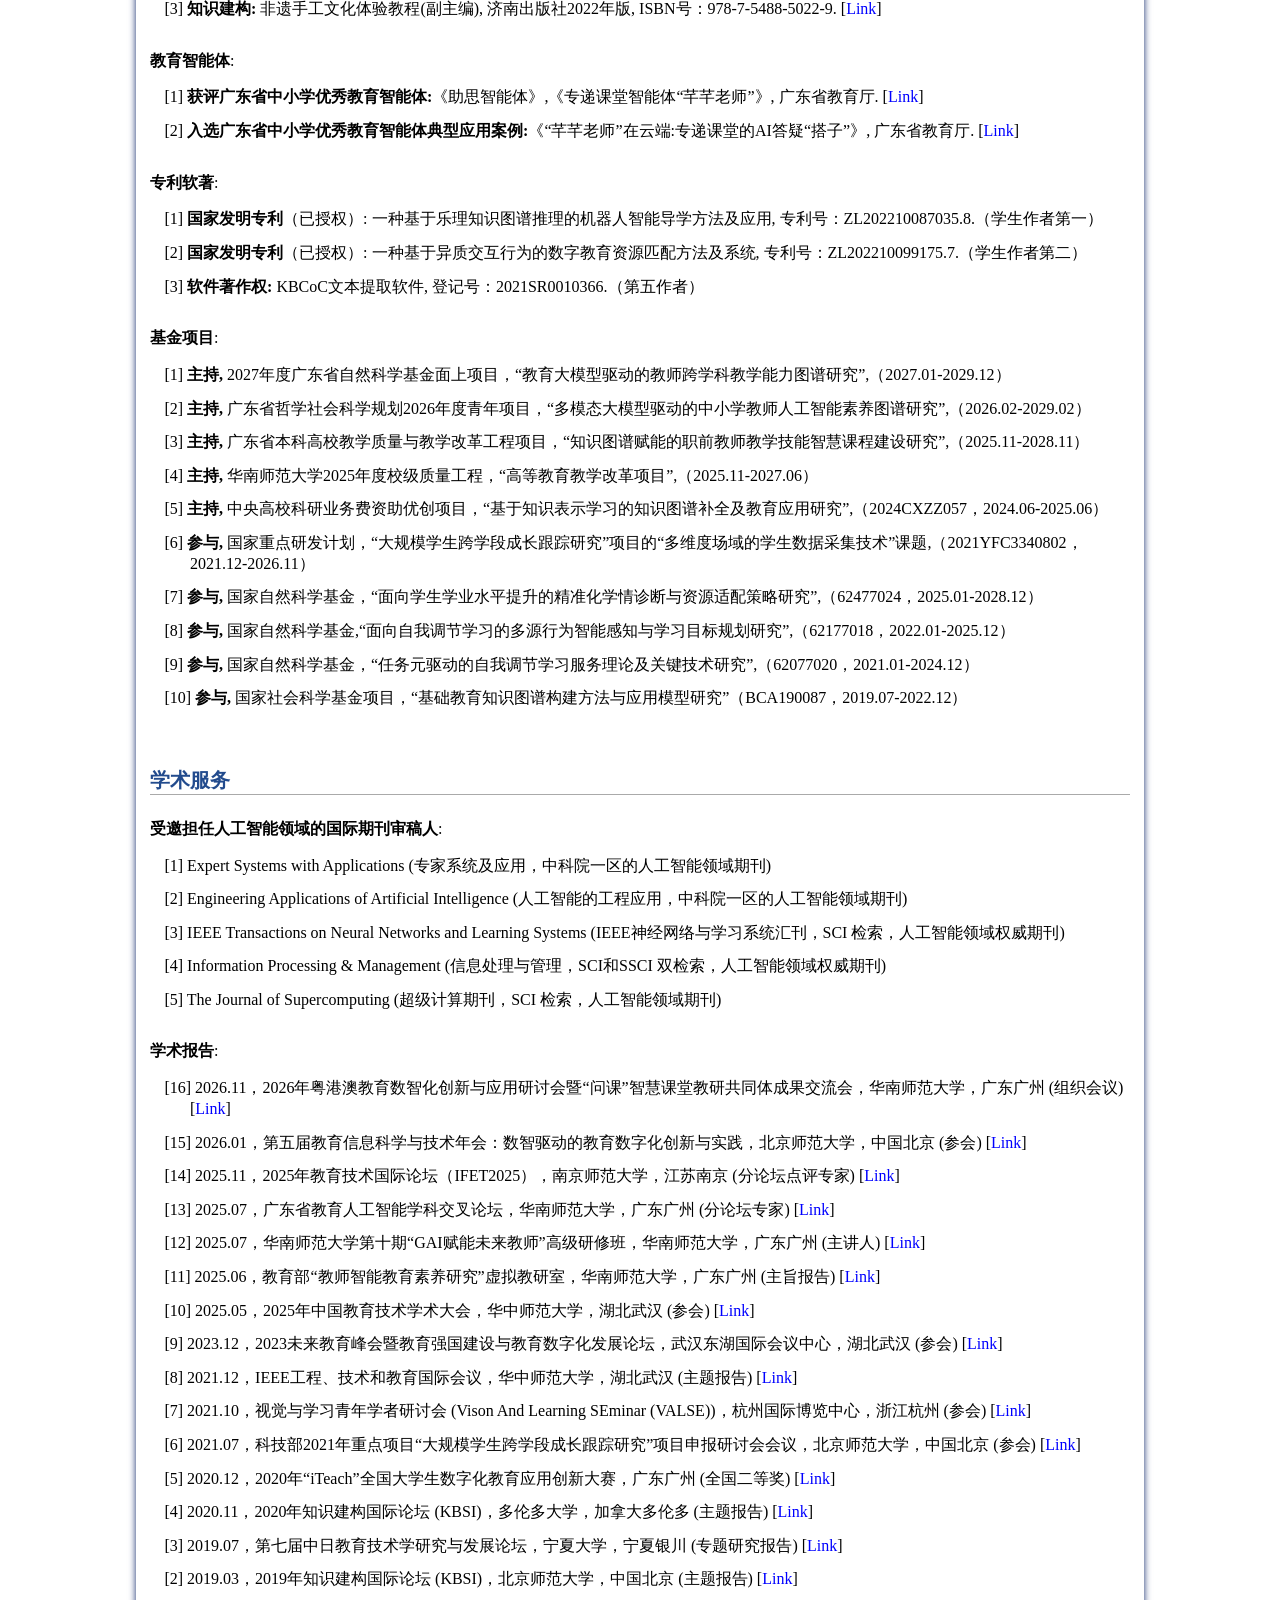
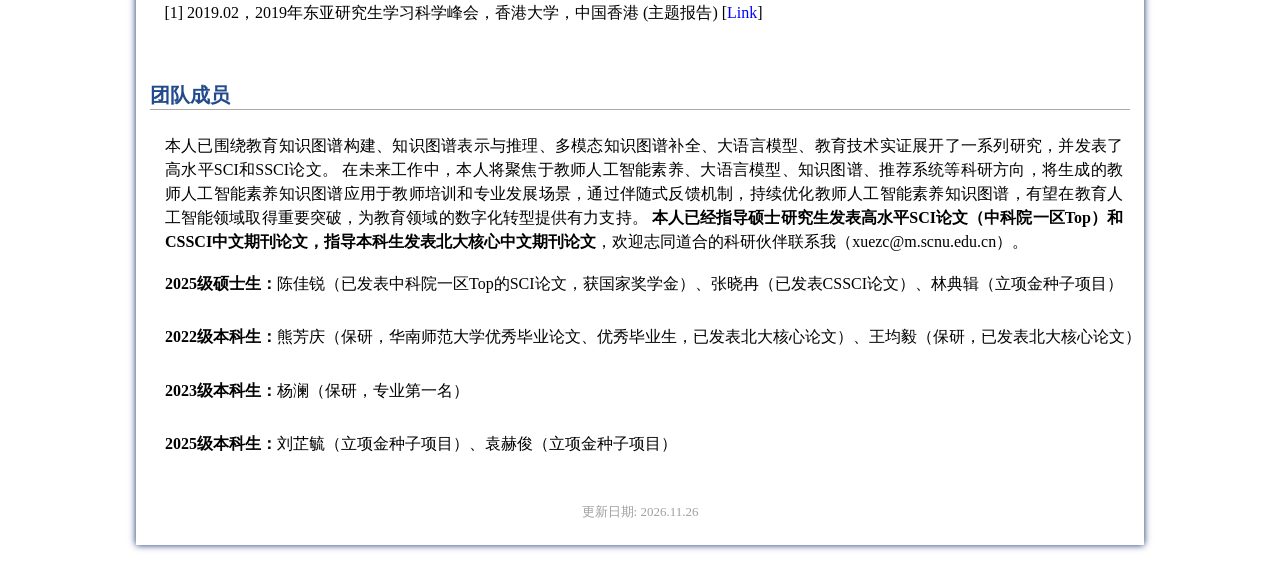
==== commit 5b7cea35: "Update index.html" ====
--- a/index.html
+++ b/index.html
@@ -97,11 +97,11 @@
  
  <!--<li> <font color="#FF0000">[2026.08]</font>One paper is accepted by <b>华南师范大学学报(自然科学版)(北大核心, CAS, WJCI检索)</b> (<a href="https://kns.cnki.net/kcms2/article/abstract?v=aklyyih3bOfx5nlSkutKYuiJFiMiVUjAxCIxG3WybQVW0e2ov8IcUd7Oj8bmKcLYLIyPll8EdSq4kB_IhNko5zE2PCiQjnVkNBuxwek0f1eHakAyDch667L7RoP3UAOiPR64fKur-weh_jKK8OSEWqh9GYoyNCu2HJZAwy-ke30fee_-aMWuow==&uniplatform=NZKPT&language=CHS" target="_blank">Link</a>) </li>-->
  
- <li> <font color="#FF0000">[2026.11]</font>2027年度广东省自然科学基金面上项目<b>立项</b> (<a href="https://gdstc.gd.gov.cn/zwgk_n/tzgg/content/post_4985297.html" target="_blank">Link</a>) </li>
+ <li> <font color="#FF0000">[2026.11]</font>2027年度广东省基础与应用基础研究基金自然科学基金面上项目<b>立项</b> (<a href="https://gdstc.gd.gov.cn/zwgk_n/tzgg/content/post_4985297.html" target="_blank">Link</a>) </li>
  
  <li> <font color="#FF0000">[2026.11]</font>获评广东省中小学优秀教育智能体，并入选广东省中小学优秀教育智能体典型应用案例，<b>教育智能体</b> (<a href="https://edu.gd.gov.cn/zwgknew/gsgg/content/post_4978723.html" target="_blank">Link</a>) </li>
  
- <li> <font color="#FF0000">[2026.11]</font>第五届智能教育大会（西安电子科技大学主办） <b>参会</b> (<a href="https://ccse.xidian.edu.cn/5th" target="_blank">Link</a>) </li>
+ <li> <font color="#FF0000">[2026.11]</font>第五届智能教育大会（西安电子科技大学主办）<b>参会</b> (<a href="https://ccse.xidian.edu.cn/5th" target="_blank">Link</a>) </li>
 
  <li> <font color="#FF0000">[2026.11]</font>组织教育人工智能研究院教工党支部开展十一月师生共建主题党日活动, <b>党支部书记</b> (<a href="http://aied.scnu.edu.cn/a/20261121/946.html" target="_blank">Link</a>) </li>
 
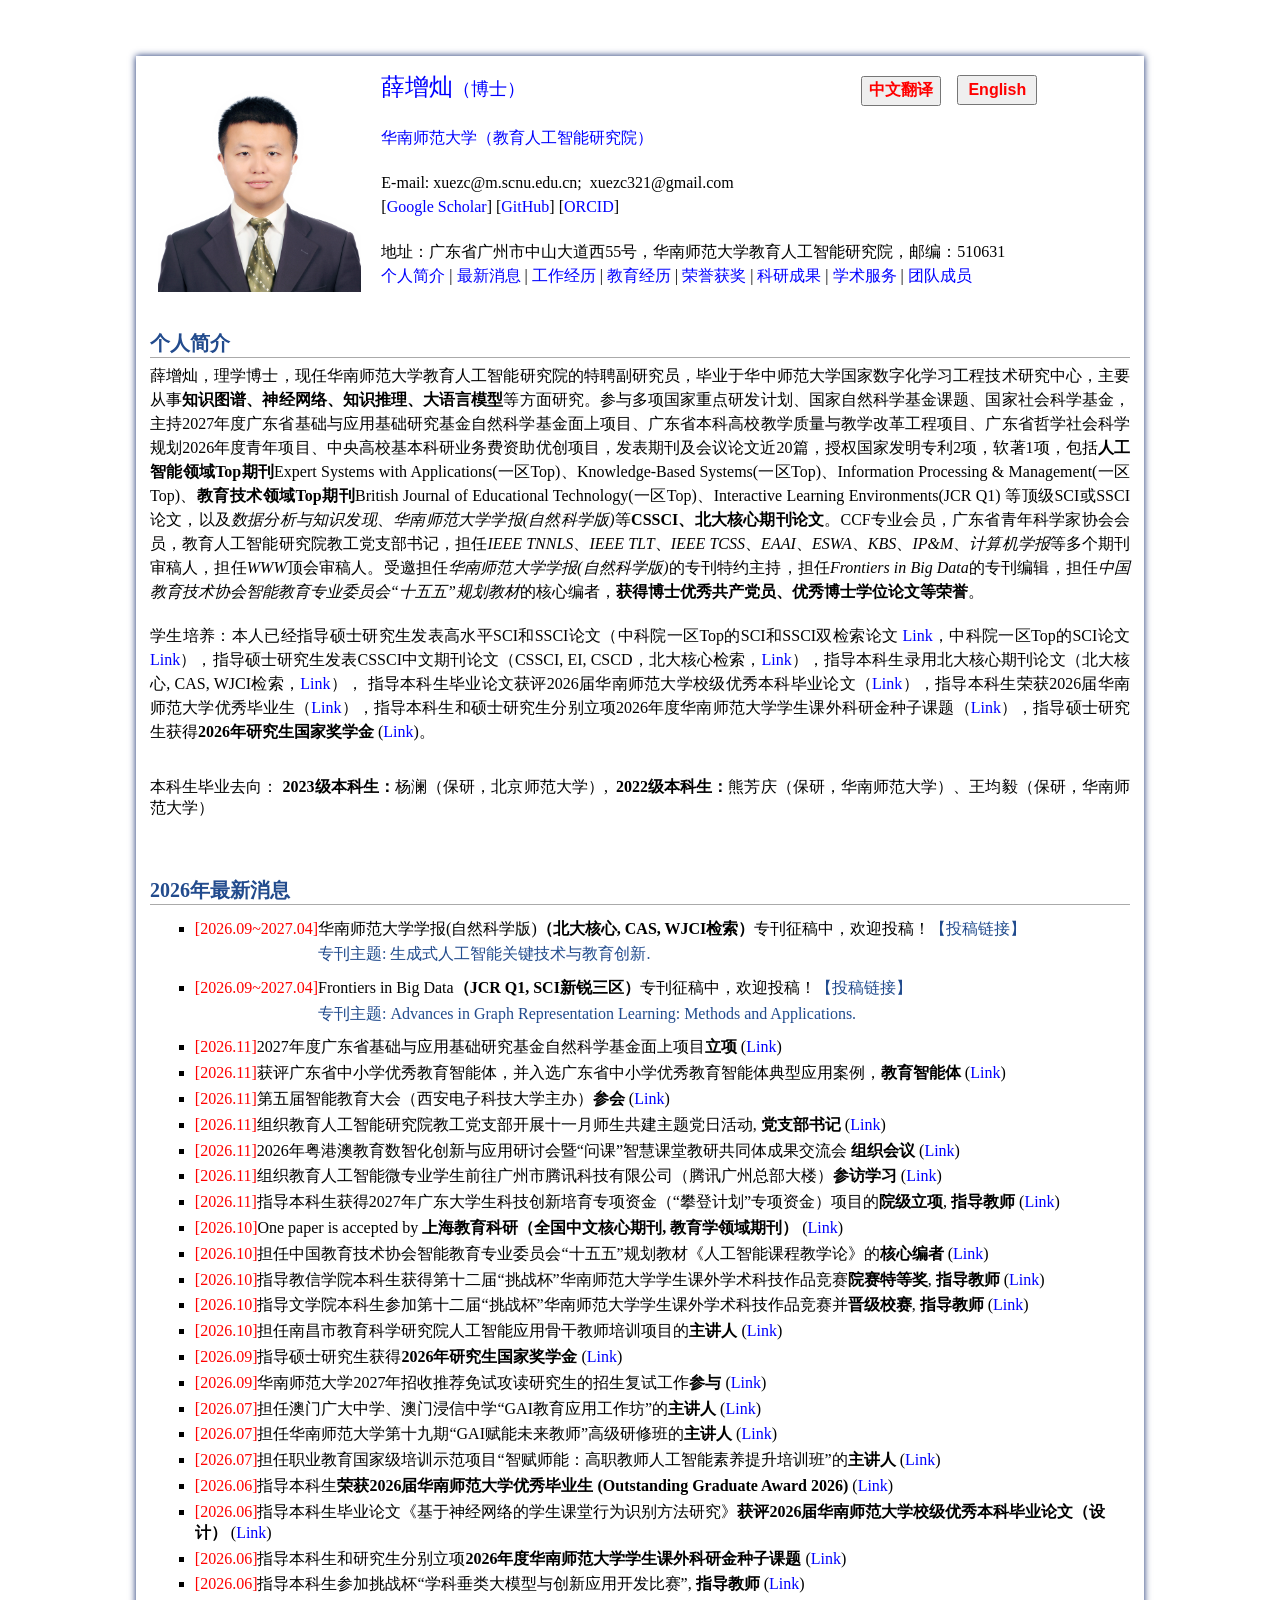
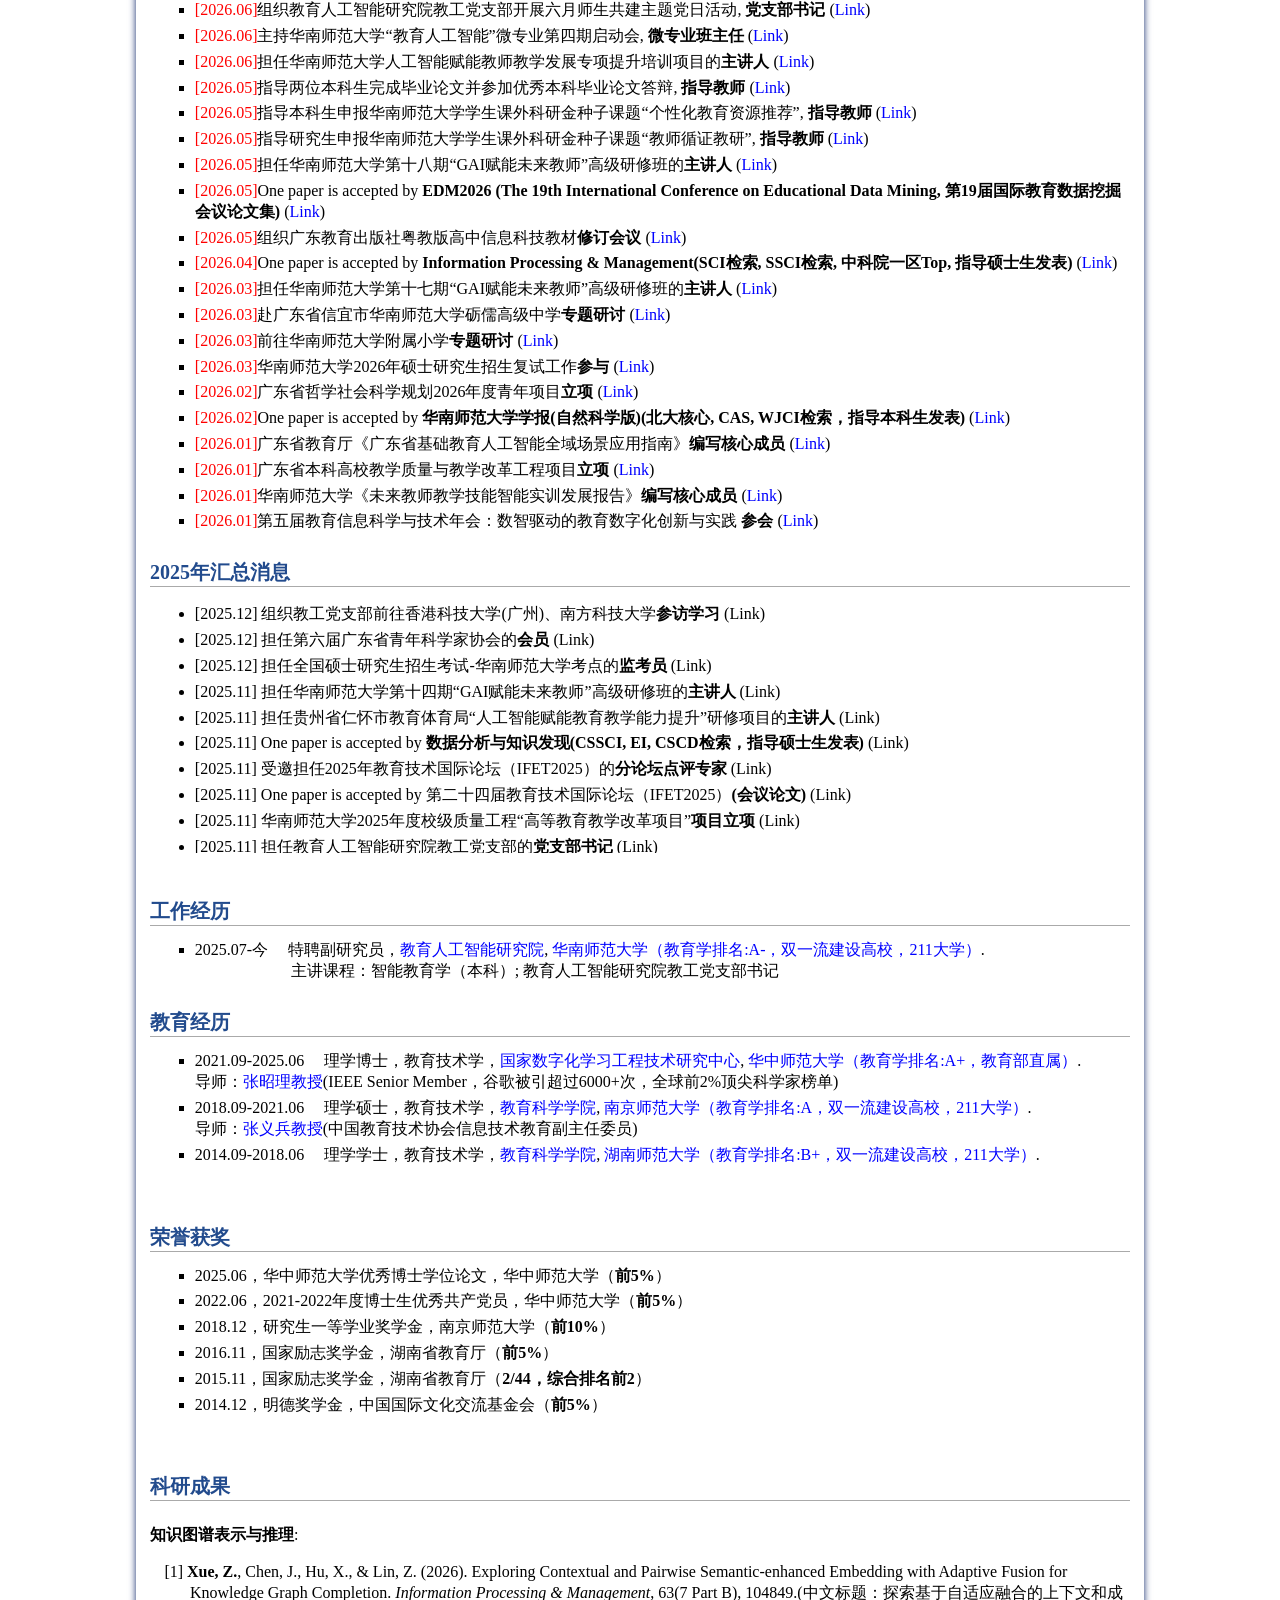
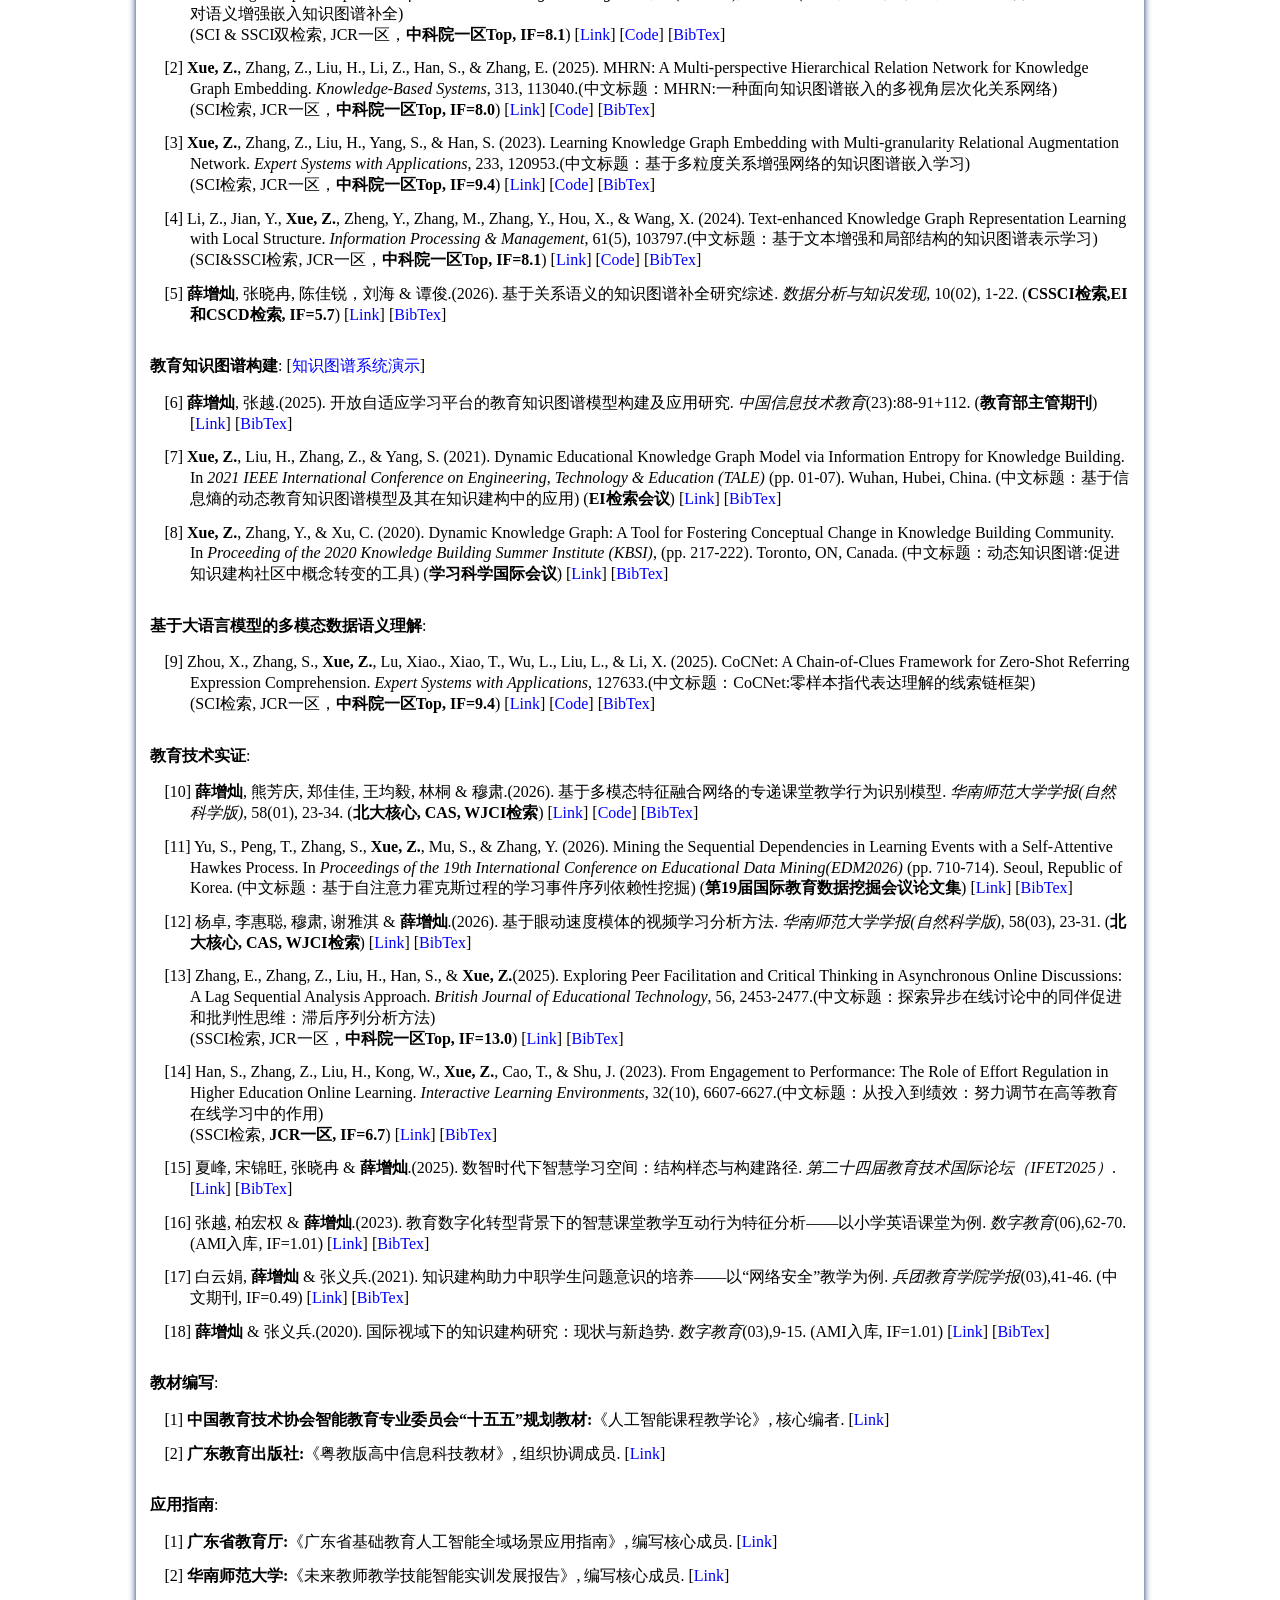
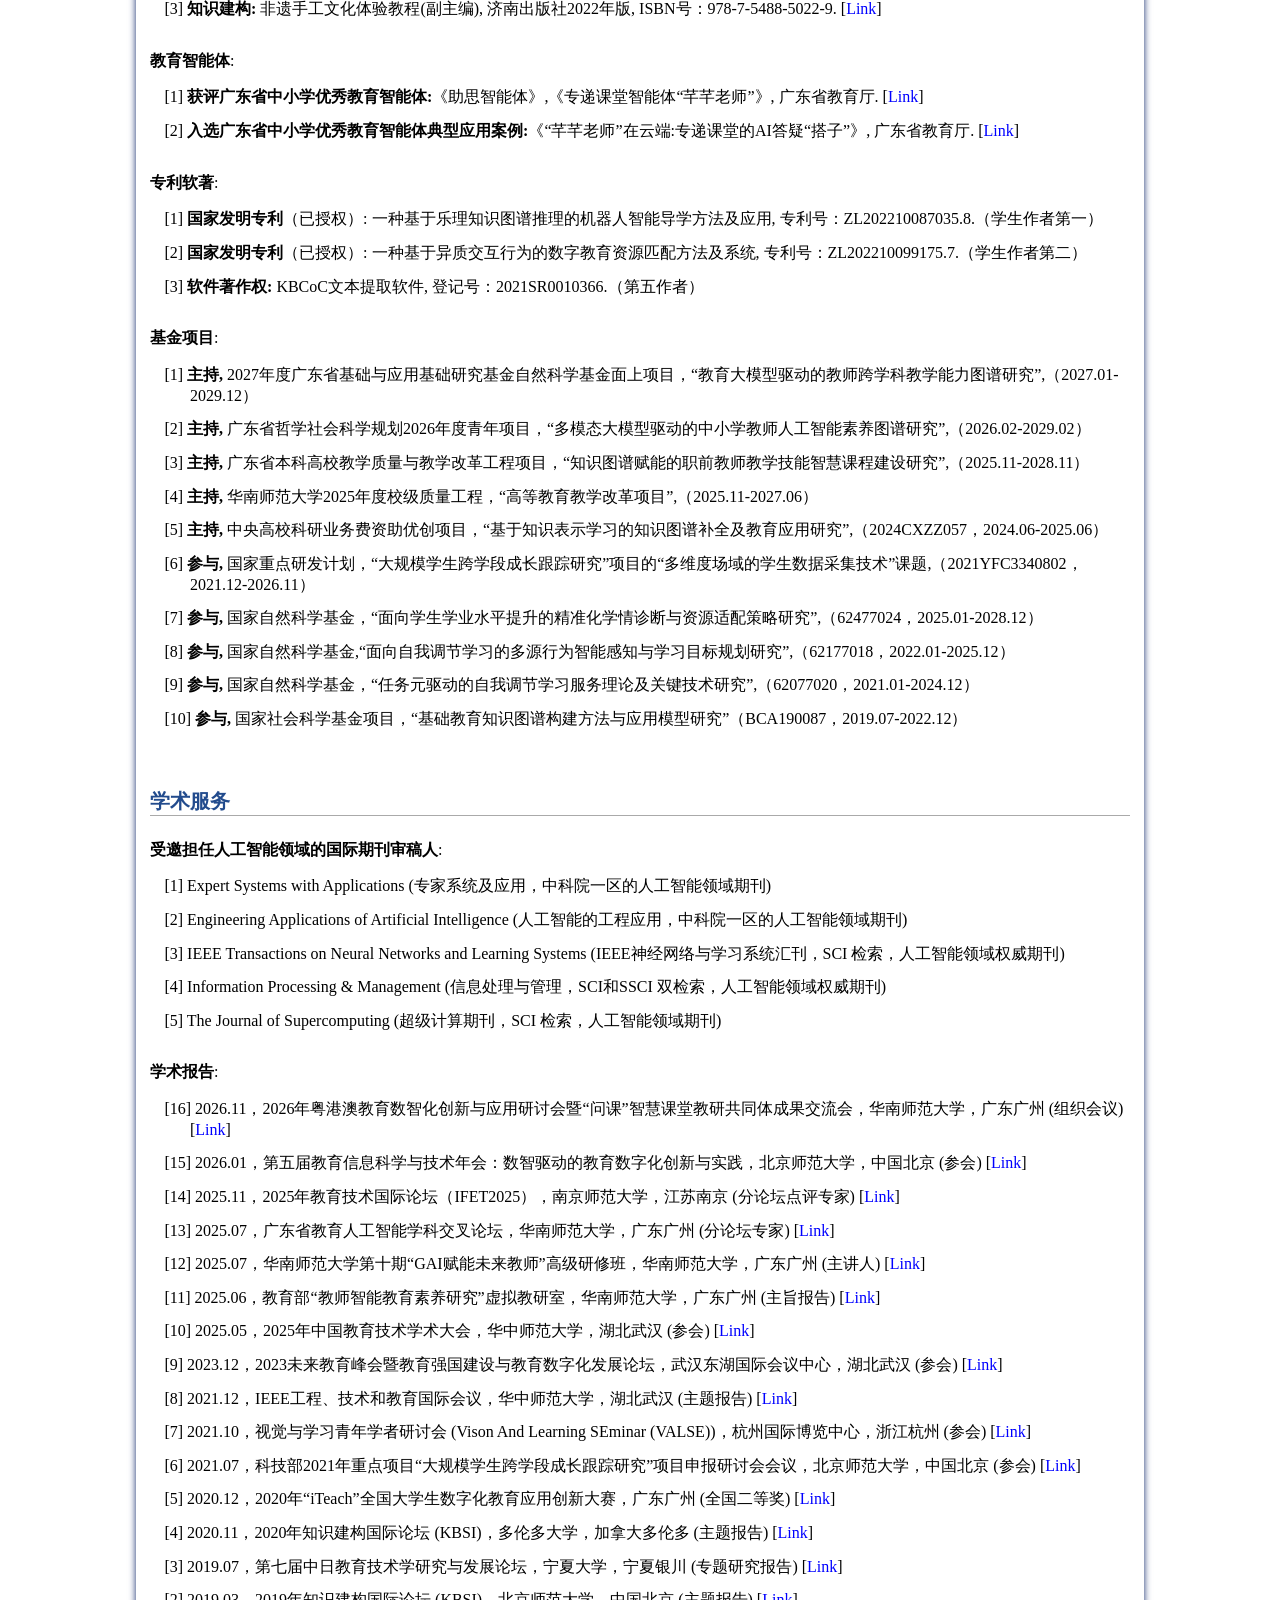
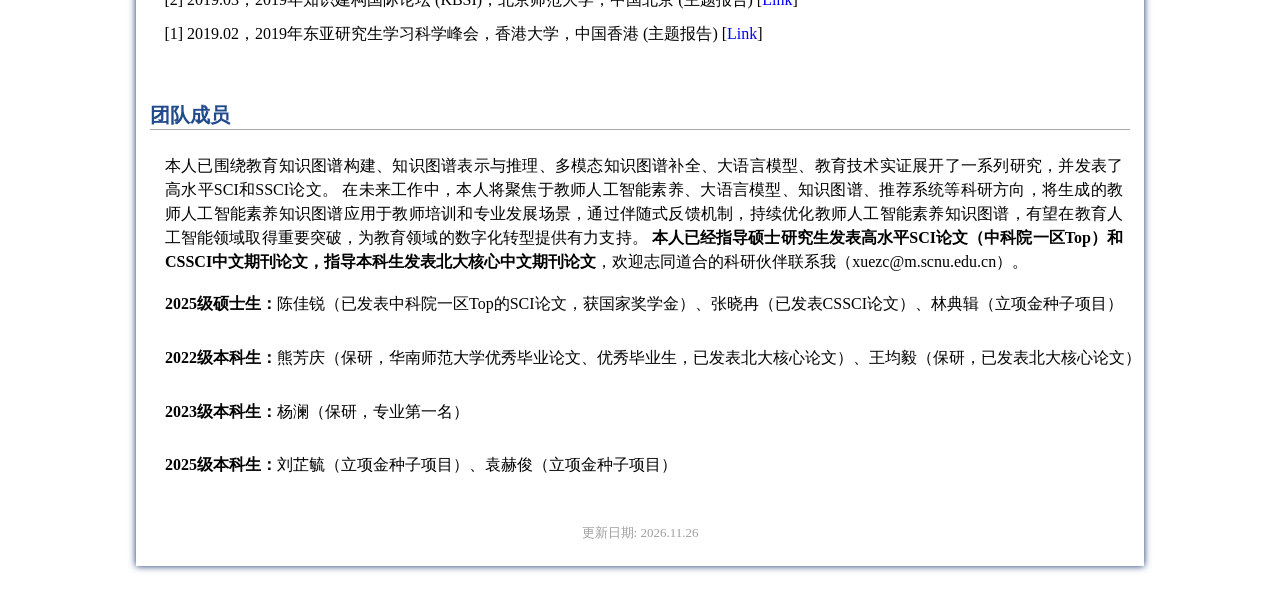
==== commit 95a5690e: "Update index.html" ====
--- a/index.html
+++ b/index.html
@@ -64,7 +64,7 @@
 <A NAME="Introduction"><h2>个人简介</h2></A>
 <p style="text-align:justify; text-justify:inter-ideograph;">
 <font style="line-height:1.5;">
-薛增灿，理学博士，现任华南师范大学教育人工智能研究院的特聘副研究员，毕业于华中师范大学国家数字化学习工程技术研究中心，主要从事<b>知识图谱、神经网络、知识推理、大语言模型</b>等方面研究。参与多项国家重点研发计划、国家自然科学基金课题、国家社会科学基金，主持2027年度广东省自然科学基金面上项目、广东省本科高校教学质量与教学改革工程项目、广东省哲学社会科学规划2026年度青年项目、中央高校基本科研业务费资助优创项目，发表期刊及会议论文近20篇，授权国家发明专利2项，软著1项，包括<b>人工智能领域Top期刊</b>Expert Systems with Applications(一区Top)、Knowledge-Based Systems(一区Top)、Information Processing & Management(一区Top)、<b>教育技术领域Top期刊</b>British Journal of Educational Technology(一区Top)、Interactive Learning Environments(JCR Q1) 等顶级SCI或SSCI论文，以及<i>数据分析与知识发现</i>、<i>华南师范大学学报(自然科学版)</i>等<b>CSSCI、北大核心期刊论文</b>。CCF专业会员，广东省青年科学家协会会员，教育人工智能研究院教工党支部书记，担任<i>IEEE TNNLS</i>、<i>IEEE TLT</i>、<i>IEEE TCSS</i>、<i>EAAI</i>、<i>ESWA</i>、<i>KBS</i>、<i>IP&M</i>、<i>计算机学报</i>等多个期刊审稿人，担任<i>WWW</i>顶会审稿人。受邀担任<i>华南师范大学学报(自然科学版)</i>的专刊特约主持，担任<i>Frontiers in Big Data</i>的专刊编辑，担任<i>中国教育技术协会智能教育专业委员会“十五五”规划教材</i>的核心编者，<b>获得博士优秀共产党员、优秀博士学位论文等荣誉</b>。
+薛增灿，理学博士，现任华南师范大学教育人工智能研究院的特聘副研究员，毕业于华中师范大学国家数字化学习工程技术研究中心，主要从事<b>知识图谱、神经网络、知识推理、大语言模型</b>等方面研究。参与多项国家重点研发计划、国家自然科学基金课题、国家社会科学基金，主持2027年度广东省基础与应用基础研究基金自然科学基金面上项目、广东省本科高校教学质量与教学改革工程项目、广东省哲学社会科学规划2026年度青年项目、中央高校基本科研业务费资助优创项目，发表期刊及会议论文近20篇，授权国家发明专利2项，软著1项，包括<b>人工智能领域Top期刊</b>Expert Systems with Applications(一区Top)、Knowledge-Based Systems(一区Top)、Information Processing & Management(一区Top)、<b>教育技术领域Top期刊</b>British Journal of Educational Technology(一区Top)、Interactive Learning Environments(JCR Q1) 等顶级SCI或SSCI论文，以及<i>数据分析与知识发现</i>、<i>华南师范大学学报(自然科学版)</i>等<b>CSSCI、北大核心期刊论文</b>。CCF专业会员，广东省青年科学家协会会员，教育人工智能研究院教工党支部书记，担任<i>IEEE TNNLS</i>、<i>IEEE TLT</i>、<i>IEEE TCSS</i>、<i>EAAI</i>、<i>ESWA</i>、<i>KBS</i>、<i>IP&M</i>、<i>计算机学报</i>等多个期刊审稿人，担任<i>WWW</i>顶会审稿人。受邀担任<i>华南师范大学学报(自然科学版)</i>的专刊特约主持，担任<i>Frontiers in Big Data</i>的专刊编辑，担任<i>中国教育技术协会智能教育专业委员会“十五五”规划教材</i>的核心编者，<b>获得博士优秀共产党员、优秀博士学位论文等荣誉</b>。
 </font>
 <br/>
 <br/>
@@ -648,7 +648,7 @@
 <ul>
 
 <p style="text-indent: -1.6rem;margin-left: 0rem;">
-<span>[1] <b>主持,</b> 2027年度广东省自然科学基金面上项目，“教育大模型驱动的教师跨学科教学能力图谱研究”,（2027.01-2029.12）
+<span>[1] <b>主持,</b> 2027年度广东省基础与应用基础研究基金自然科学基金面上项目，“教育大模型驱动的教师跨学科教学能力图谱研究”,（2027.01-2029.12）
 </span>
 </p>
  
